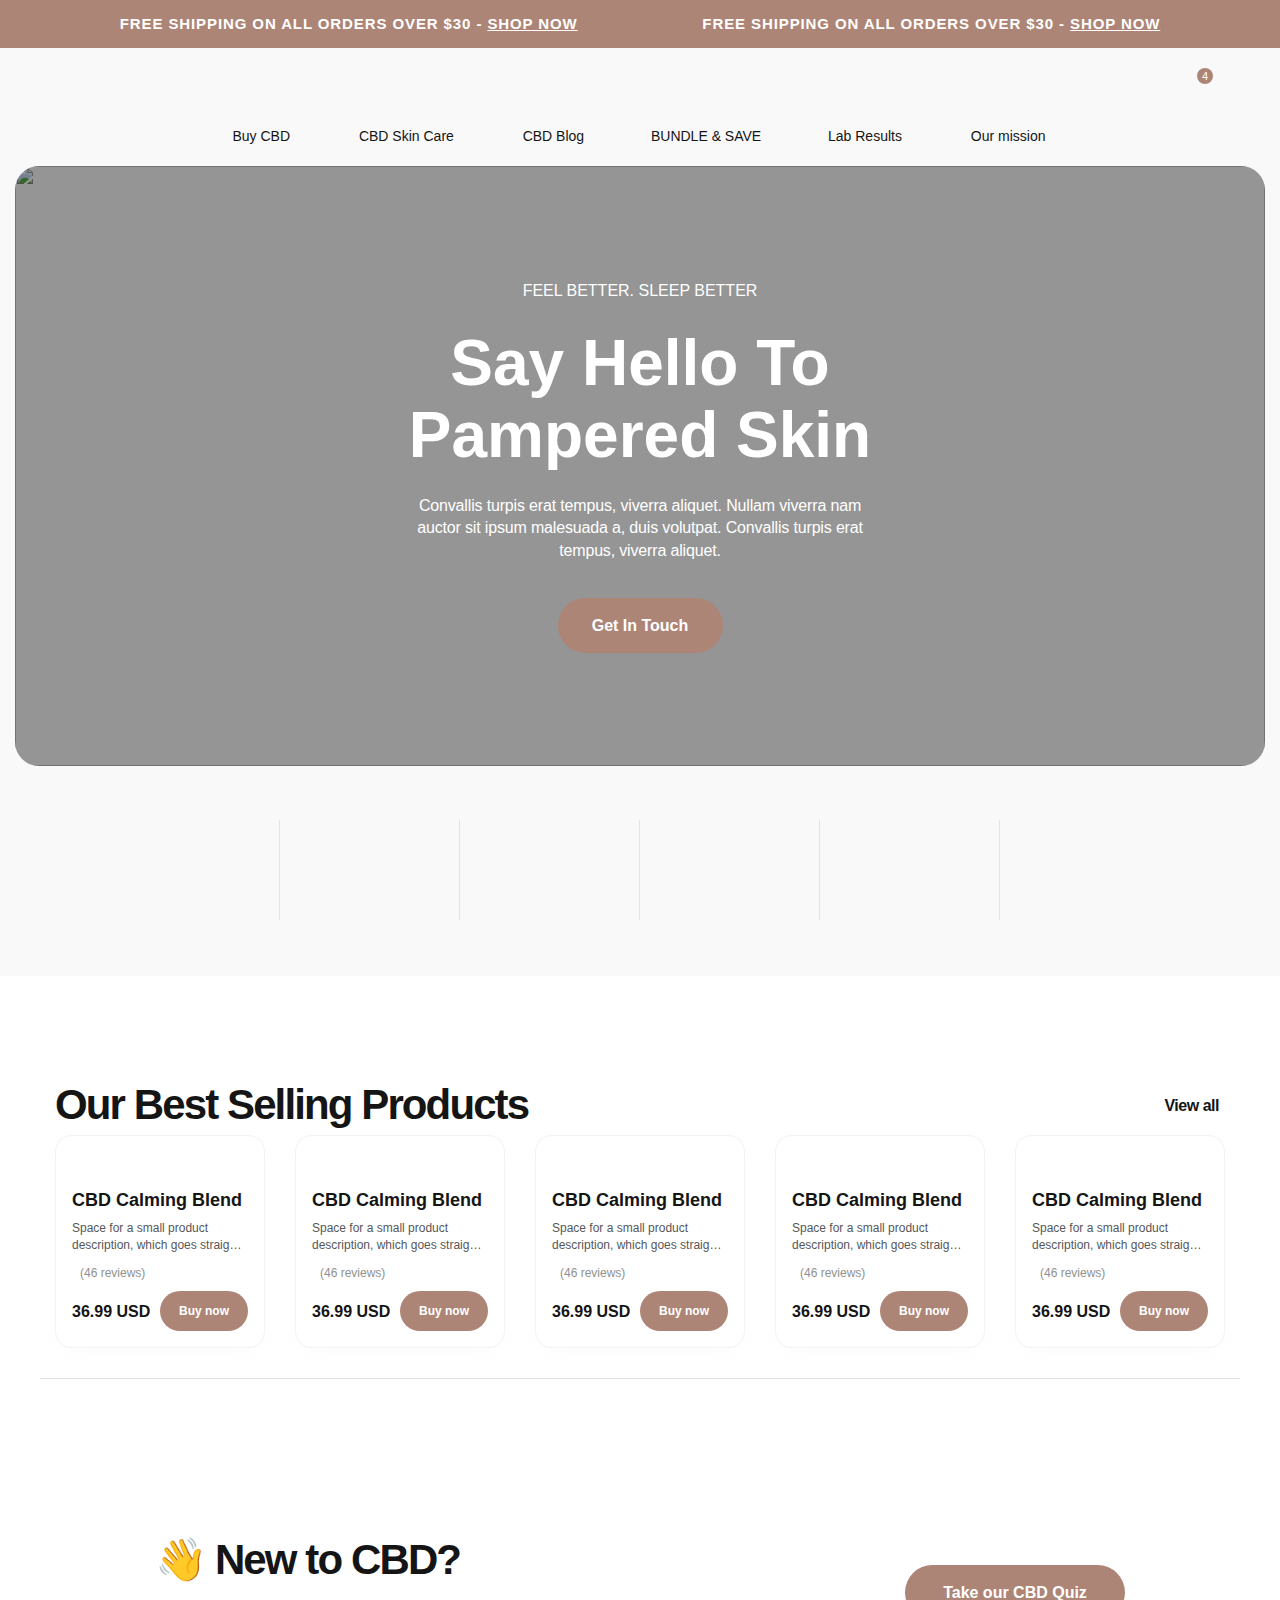
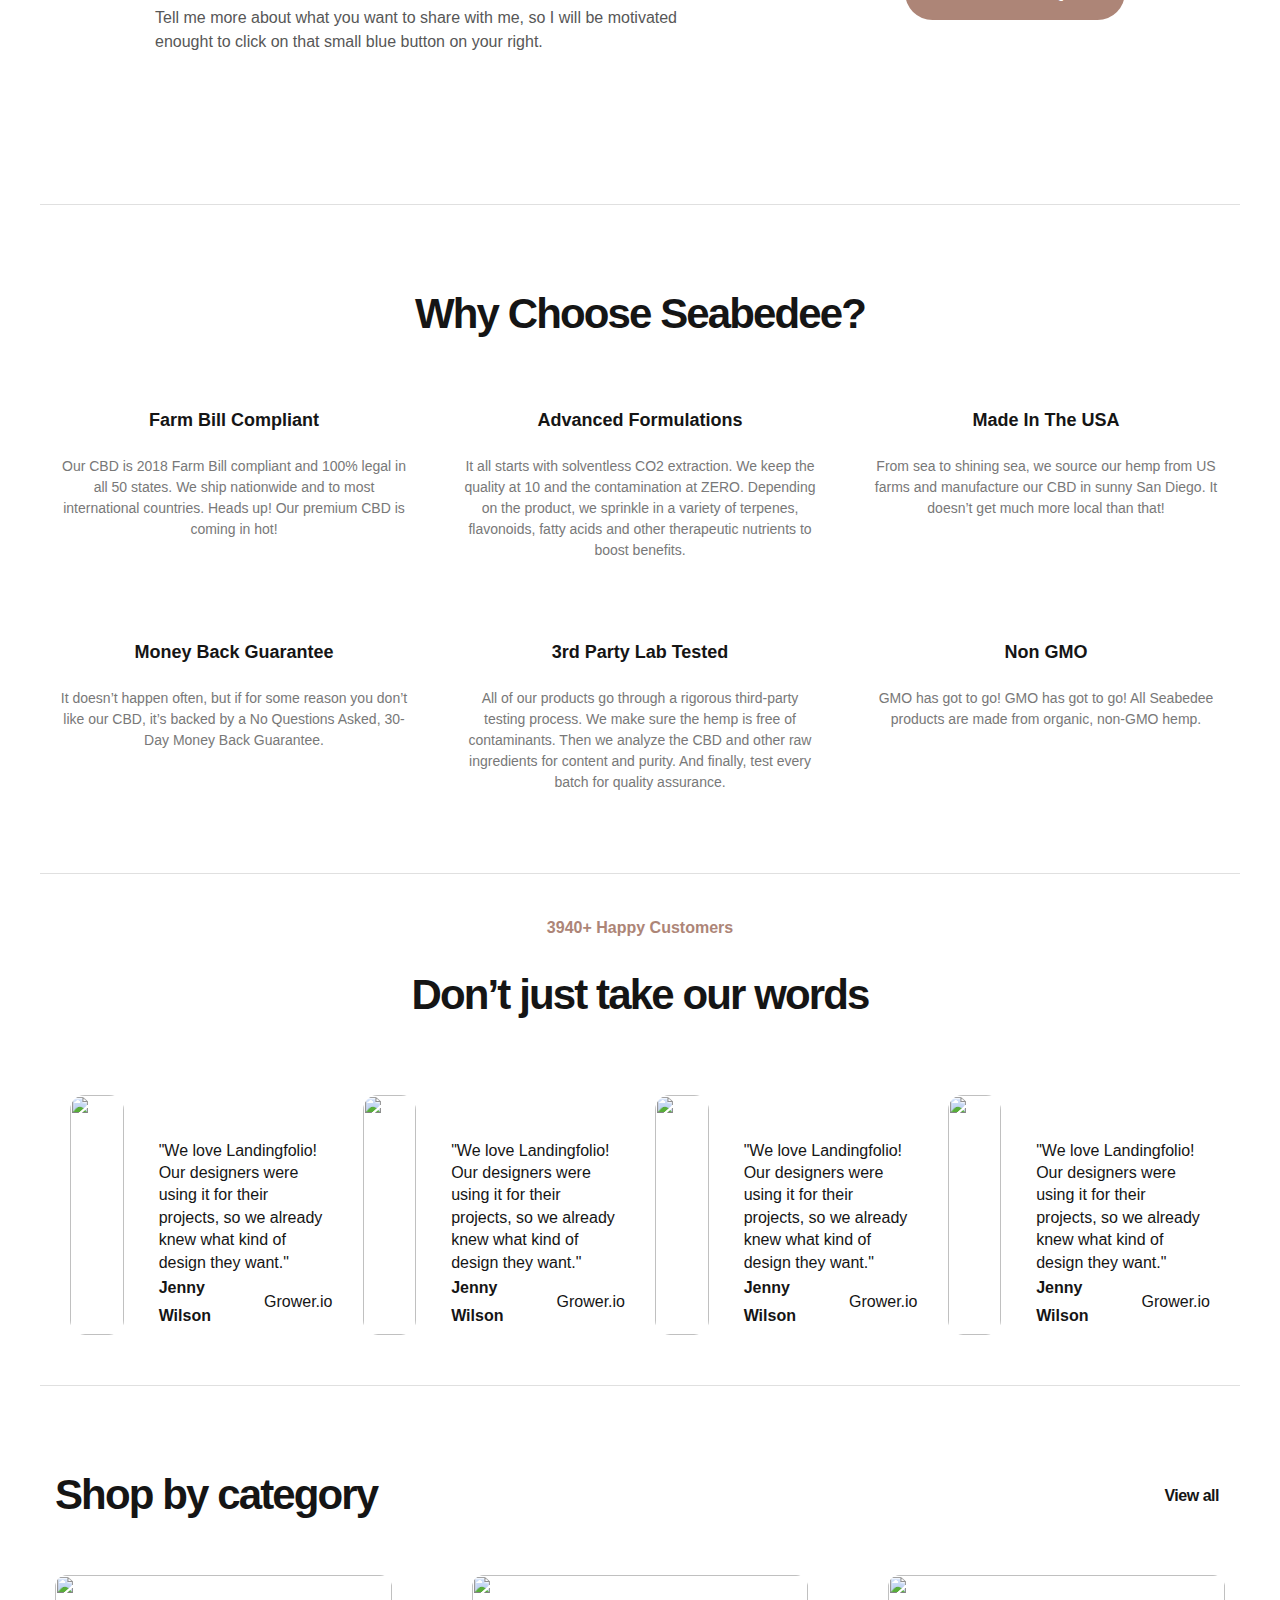
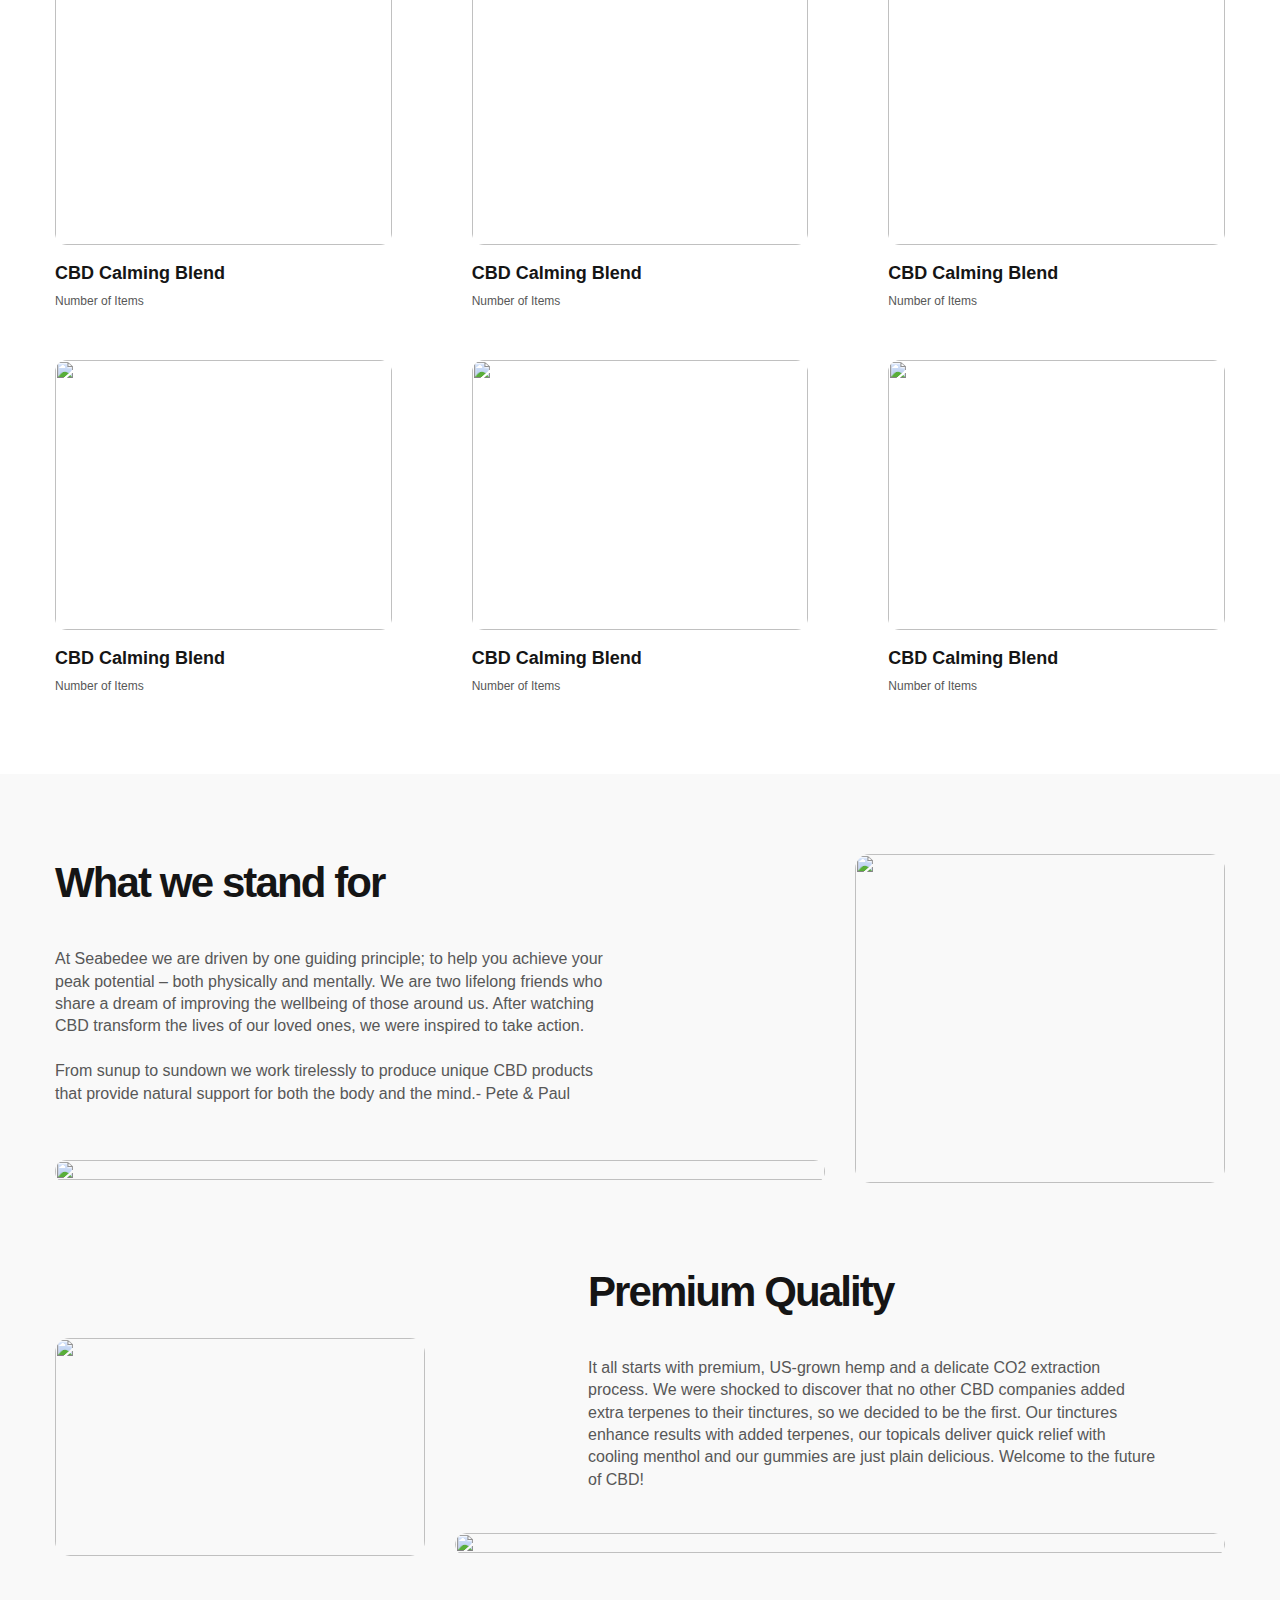
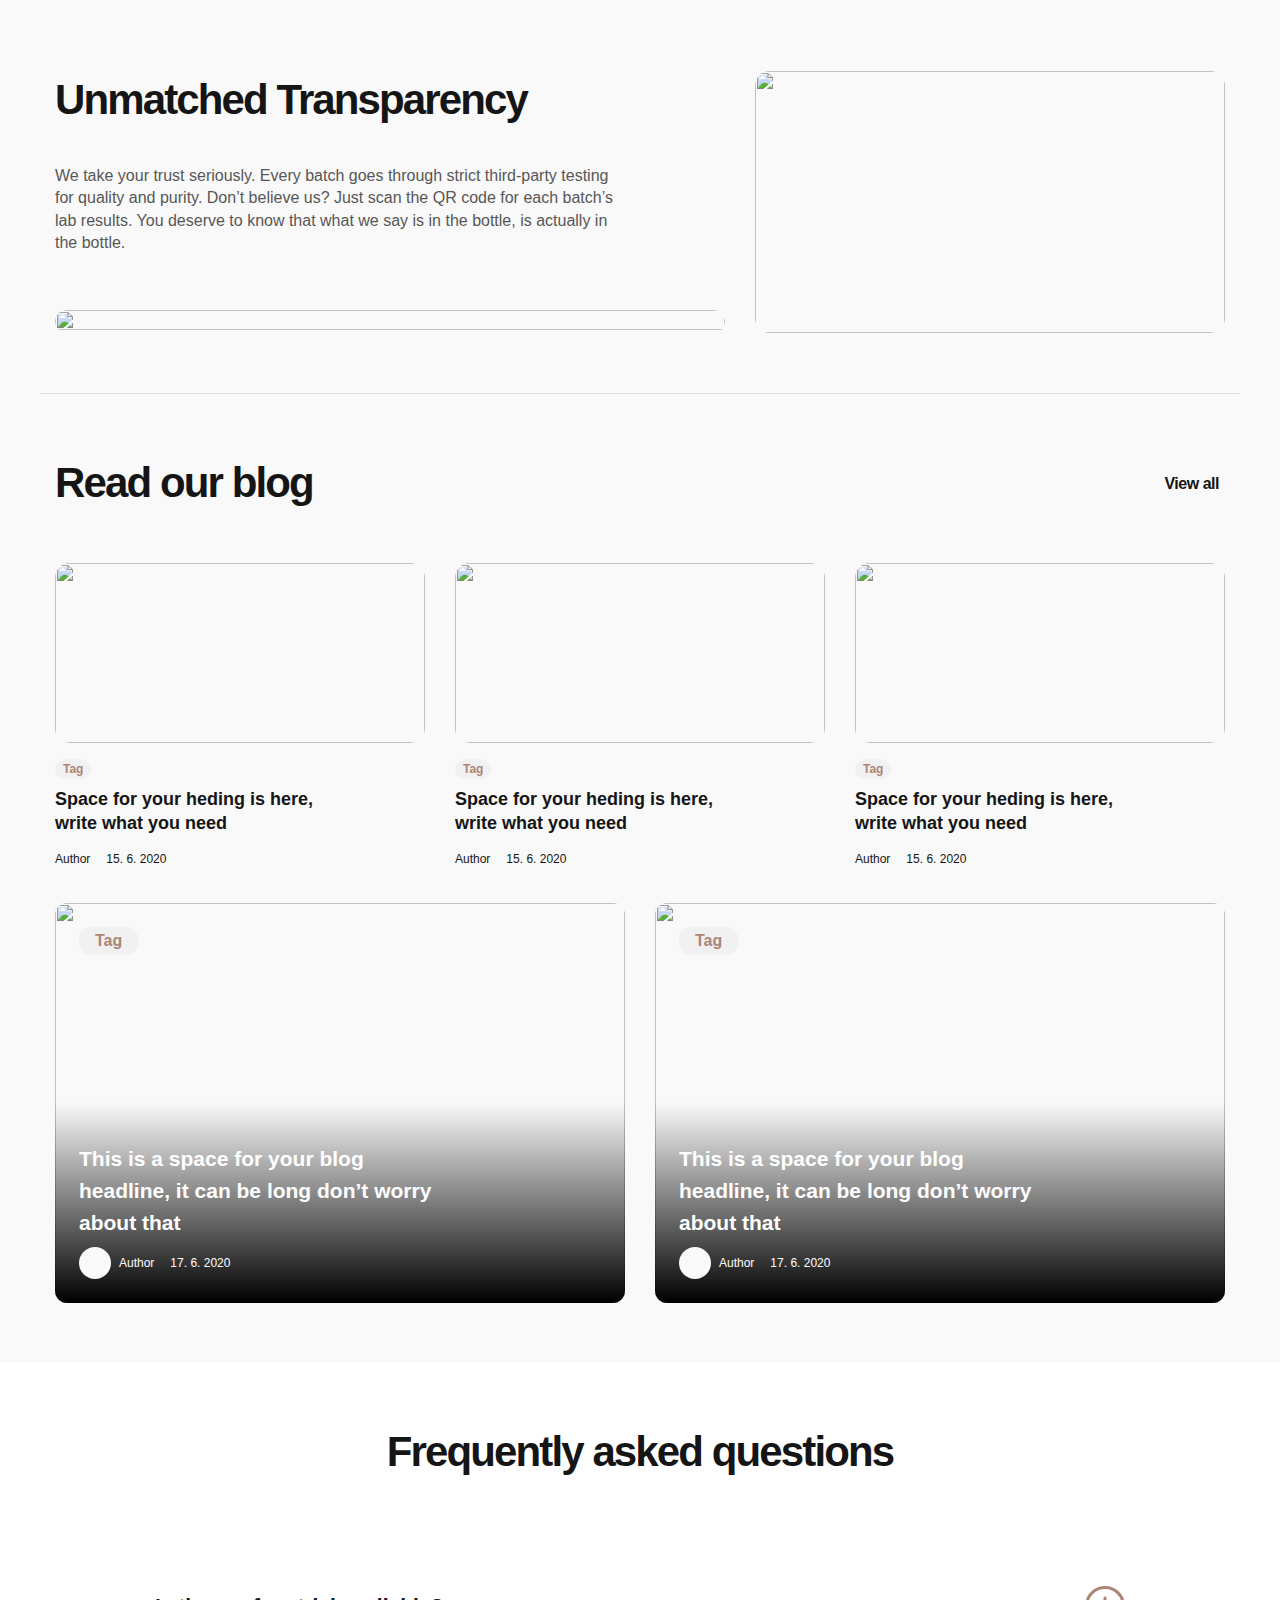
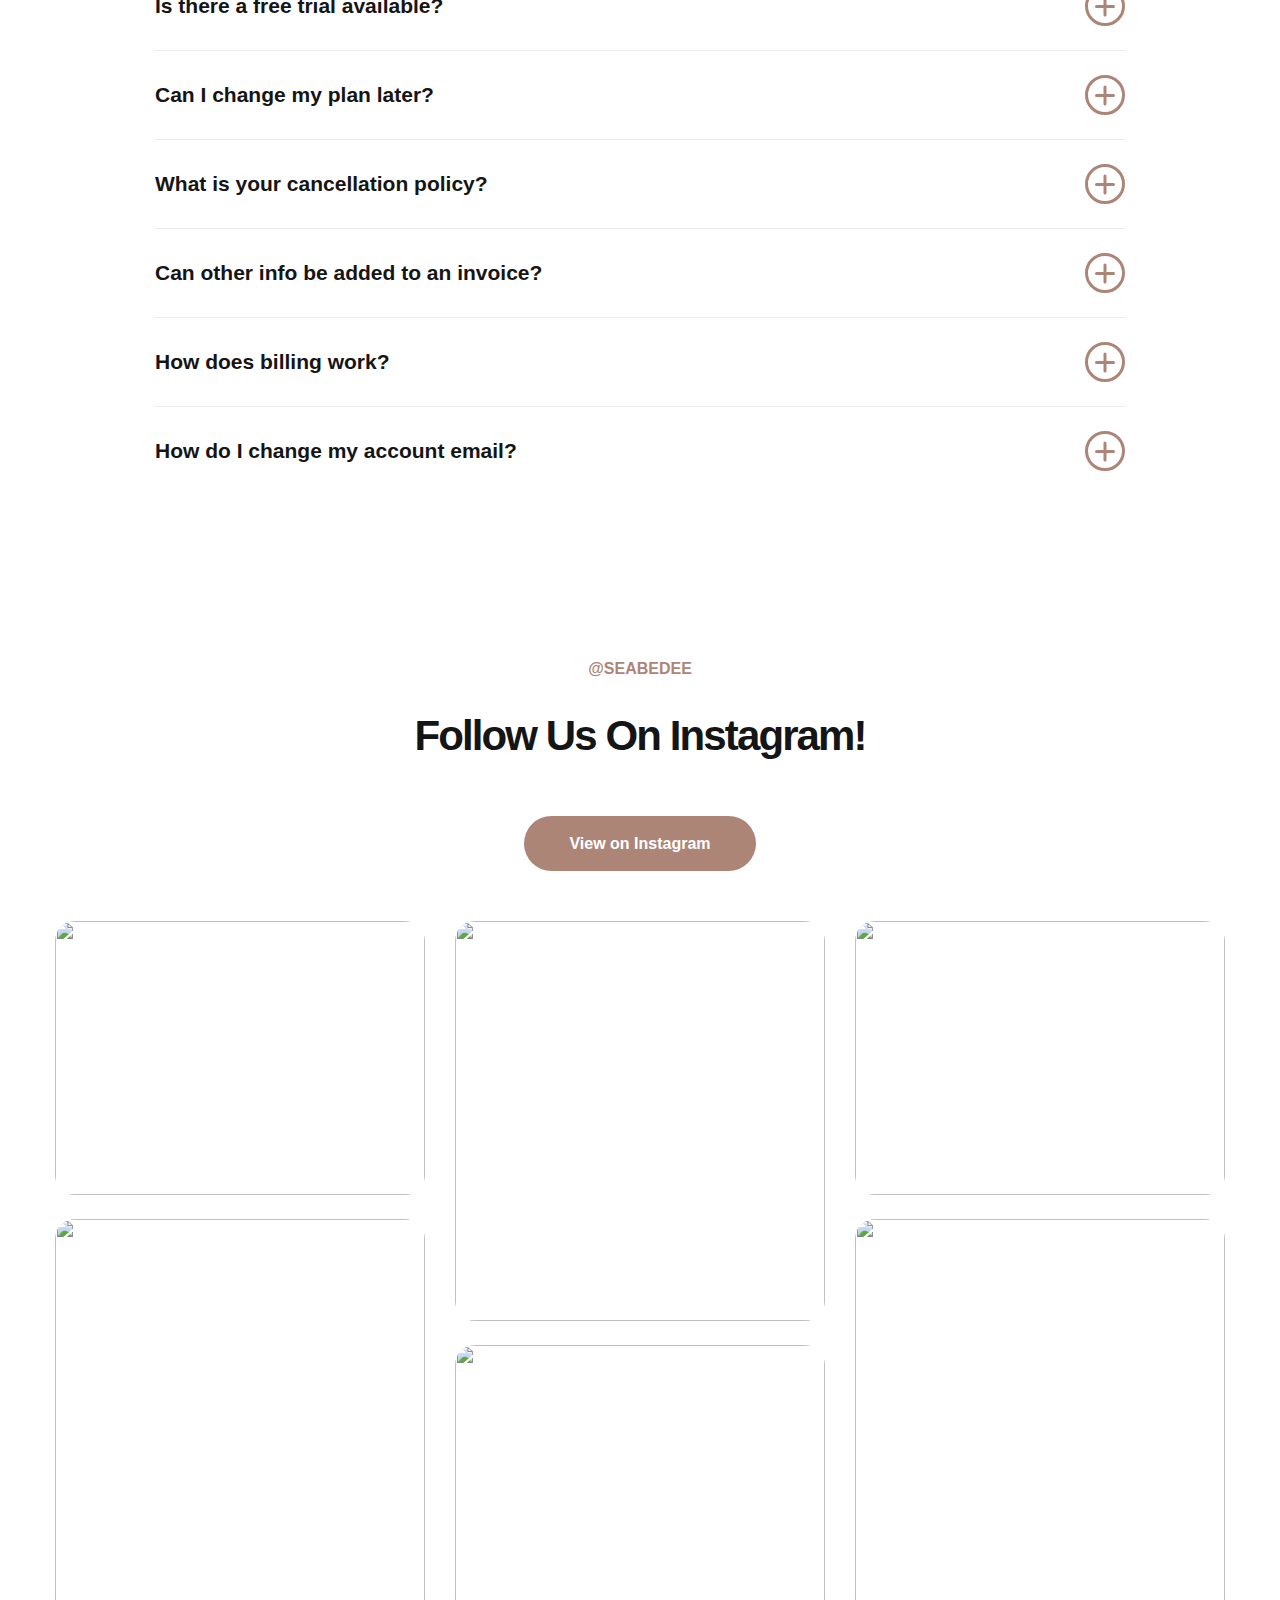
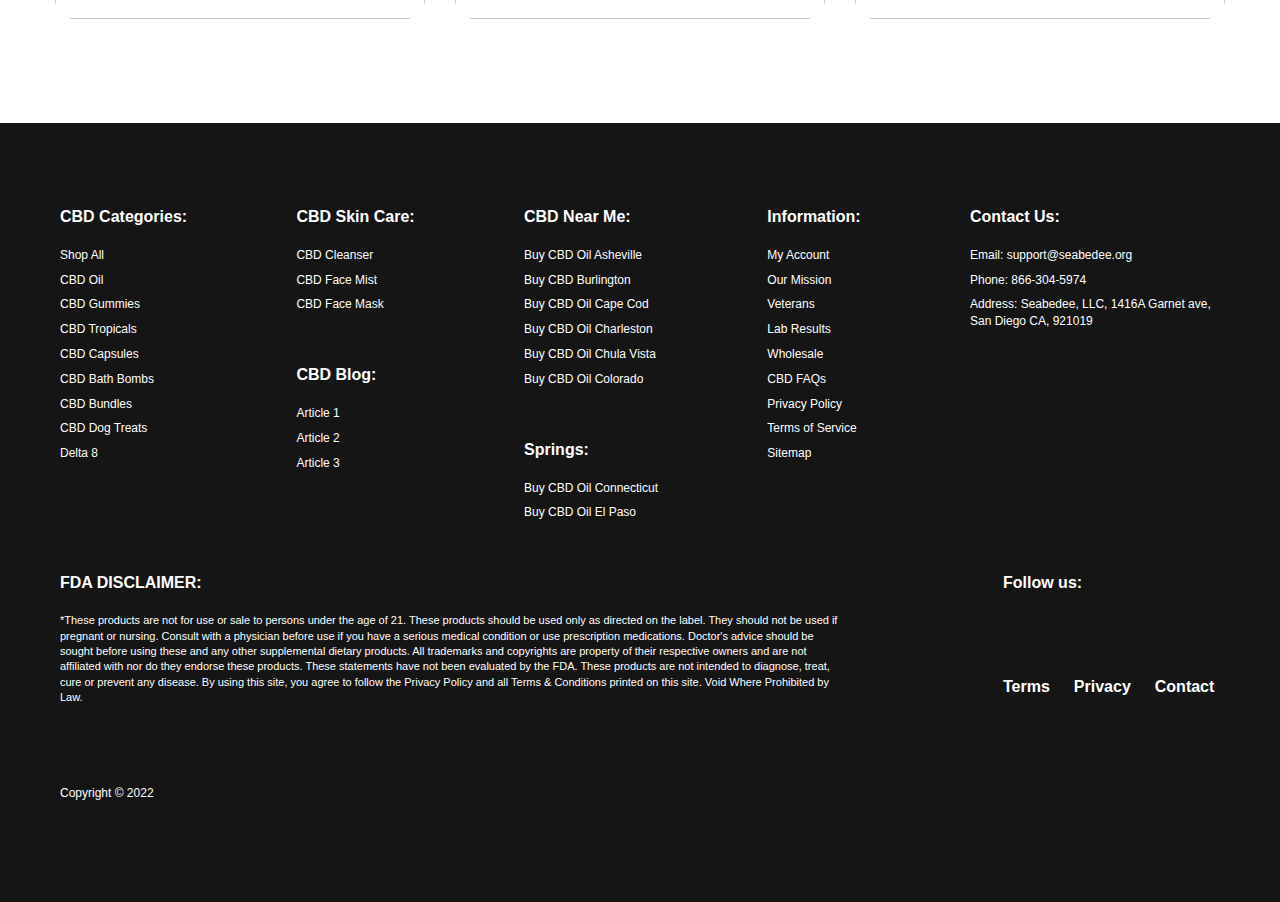
==== index.html @ caa933a0 "seebeedee" ====
<!DOCTYPE html>
<html lang="en">
  <head>
    <meta charset="utf-8">
    <meta http-equiv="X-UA-Compatible" content="IE=Edge">
    <meta name="viewport" content="width=device-width, initial-scale=1, maximum-scale=1">
    <meta name="format-detection" content="telephone=no">
    <title>Document</title>
    <link rel="stylesheet" href="css/slick.css">
    <link rel="stylesheet" href="css/dropkick.css">
    <link rel="stylesheet" href="fonts/styles.css">
    <link rel="stylesheet" href="css/style.css">
  </head>
  <body>
    <div class="all">
      <div class="cover"></div>

<div class="popup-bg">
  <div class="popup-wrap">
    <div class="popup">
      <img class="close-popup" src="./img/svg/close-modal.svg" alt="">
      <h2 class="popup-title">Shopping cart</h2>
      <div class="popup-main">
        <div class="popup-main__item">
          <img class="delete-item" src="./img/svg/delete.svg" alt="">
          <div class="item-img"><img src="./img/popup.png" alt=""></div>
          <div class="item-desc">
            <h3>CBD Calming Blend</h3>
            <p>Space for a small product description, which goes here and the second line then goes here and fills ...</p>
            <div class="item-desc__bottom">
              <div class="price">36.99 USD</div>
              <div class="buy-counter">
                <div class="counter-cell cell-addon">
                  <button class="btn btn-desc">-</button>
                </div>
                <div class="counter-cell cell-input">
                  <input type="number" class="counter-value" value="1" min="1" max="99">
                </div>
                <div class="counter-cell cell-addon">
                  <button class="btn btn-inc counter-cell">+</button>
                </div>
              </div>
            </div>
          </div>
        </div>
        <div class="popup-main__item">
          <img class="delete-item" src="./img/svg/delete.svg" alt="">
          <div class="item-img"><img src="./img/popup.png" alt=""></div>
          <div class="item-desc">
            <h3>CBD Calming Blend</h3>
            <p>Space for a small product description, which goes here and the second line then goes here and fills ...</p>
            <div class="item-desc__bottom">
              <div class="price">36.99 USD</div>
              <div class="buy-counter">
                <div class="counter-cell cell-addon">
                  <button class="btn btn-desc">-</button>
                </div>
                <div class="counter-cell cell-input">
                  <input type="number" class="counter-value" value="1" min="1" max="99">
                </div>
                <div class="counter-cell cell-addon">
                  <button class="btn btn-inc counter-cell">+</button>
                </div>
              </div>
            </div>
          </div>
        </div>
        <div class="popup-main__item">
          <img class="delete-item" src="./img/svg/delete.svg" alt="">
          <div class="item-img"><img src="./img/popup.png" alt=""></div>
          <div class="item-desc">
            <h3>CBD Calming Blend</h3>
            <p>Space for a small product description, which goes here and the second line then goes here and fills ...</p>
            <div class="item-desc__bottom">
              <div class="price">36.99 USD</div>
              <div class="buy-counter">
                <div class="counter-cell cell-addon">
                  <button class="btn btn-desc">-</button>
                </div>
                <div class="counter-cell cell-input">
                  <input type="number" class="counter-value" value="1" min="1" max="99">
                </div>
                <div class="counter-cell cell-addon">
                  <button class="btn btn-inc counter-cell">+</button>
                </div>
              </div>
            </div>
          </div>
        </div>
        <div class="popup-main__item popup-item-other">
          <img class="delete-item" src="./img/svg/delete.svg" alt="">
          <div class="item-img"><img src="./img/popup.png" alt=""></div>
          <div class="item-desc">
            <h3>CBD Calming Blend</h3>
            <p>Space for a small product description, which goes here and the second line then goes here and fills ...</p>
            <div class="item-desc__bottom">
              <div class="price">36.99 USD</div>
              <div class="buy-counter">
                <div class="counter-cell cell-addon">
                  <button class="btn btn-desc">-</button>
                </div>
                <div class="counter-cell cell-input">
                  <input type="number" class="counter-value" value="1" min="1" max="99">
                </div>
                <div class="counter-cell cell-addon">
                  <button class="btn btn-inc counter-cell">+</button>
                </div>
              </div>
            </div>
          </div>
        </div>
        <div class="popup-main__sale">30% OFF LIMITED TIME ADD-ONS</div>
        <div class="popup-main__item">
          <img class="delete-item" src="./img/svg/delete.svg" alt="">
          <div class="item-img"><img src="./img/popup.png" alt=""></div>
          <div class="item-desc">
            <h3>CBD Calming Blend</h3>
            <p>Space for a small product description, which goes here and the second line then goes here and fills ...</p>
            <div class="item-desc__bottom">
              <div class="price price-two">
                <span>92.50 USD</span>
                <span>185.00 USD</span>
              </div>
              <div class="buy-counter">
                <div class="counter-cell cell-addon">
                  <button class="btn btn-desc">-</button>
                </div>
                <div class="counter-cell cell-input">
                  <input type="number" class="counter-value" value="1" min="1" max="99">
                </div>
                <div class="counter-cell cell-addon">
                  <button class="btn btn-inc counter-cell">+</button>
                </div>
              </div>
            </div>
          </div>
        </div>
        <div class="popup-main__item">
          <img class="delete-item" src="./img/svg/delete.svg" alt="">
          <div class="item-img"><img src="./img/popup.png" alt=""></div>
          <div class="item-desc">
            <h3>CBD Calming Blend</h3>
            <p>Space for a small product description, which goes here and the second line then goes here and fills ...</p>
            <div class="item-desc__bottom">
              <div class="price price-two">
                <span>92.50 USD</span>
                <span>185.00 USD</span>
              </div>
              <div class="buy-counter">
                <div class="counter-cell cell-addon">
                  <button class="btn btn-desc">-</button>
                </div>
                <div class="counter-cell cell-input">
                  <input type="number" class="counter-value" value="1" min="1" max="99">
                </div>
                <div class="counter-cell cell-addon">
                  <button class="btn btn-inc counter-cell">+</button>
                </div>
              </div>
            </div>
          </div>
        </div>
        <div class="popup-main__item">
          <img class="delete-item" src="./img/svg/delete.svg" alt="">
          <div class="item-img"><img src="./img/popup.png" alt=""></div>
          <div class="item-desc">
            <h3>CBD Calming Blend</h3>
            <p>Space for a small product description, which goes here and the second line then goes here and fills ...</p>
            <div class="item-desc__bottom">
              <div class="price price-two">
                <span>92.50 USD</span>
                <span>185.00 USD</span>
              </div>
              <div class="buy-counter">
                <div class="counter-cell cell-addon">
                  <button class="btn btn-desc">-</button>
                </div>
                <div class="counter-cell cell-input">
                  <input type="number" class="counter-value" value="1" min="1" max="99">
                </div>
                <div class="counter-cell cell-addon">
                  <button class="btn btn-inc counter-cell">+</button>
                </div>
              </div>
            </div>
          </div>
        </div>
      </div>
      <div class="popup-total">
        <span>Subtotal</span>
        <span>73.98 USD</span>
      </div>
      <div class="popup-buttons">
        <div class="popup-buttons__button">Go to Checkout</div>
        <div class="popup-buttons__button">Continue Shopping</div>
      </div>
    </div>
  </div>
</div>
      <!-- top overlay -->
      <div class="topOverlay">
          <div class="wrap topOverlay__wrap">
              <p>FREE SHIPPING ON ALL ORDERS OVER $30 - <a href="javascript://">SHOP NOW</a></p>
              <p>FREE SHIPPING ON ALL ORDERS OVER $30 - <a href="javascript://">SHOP NOW</a></p>
              <p>FREE SHIPPING ON ALL ORDERS OVER $30 - <a href="javascript://">SHOP NOW</a></p>
          </div>
      </div>
      <!-- top overlay end -->

<header class="header">
  <div class="wrap header__wrap">

      <!-- mobile menu toggler -->
      <div class="header__toggler">
          <span class="icon-burger"></span>
      </div>

      <!-- logo -->
      <a href="javascript://" class="logo header__logo">
          <img src="./img/logo.png" alt="">
      </a>

      <!-- search -->
      <div class="searchBlock-wrapper">
        <div class="searchBlock header__searchBlock">
          <div class="searchBlock__dropdown">
              <select name="search-dropdown" id="search-dropdown">
                  <option value="1">All categories</option>
                  <option value="2">opt2</option>
                  <option value="3">opt3</option>
              </select>
          </div>

          <div class="searchBlock__input">
              <input type="text" placeholder="Search Products, categories ...">
              <span class="icon-search"></span>
          </div>
        </div>
      </div>
      

      <div class="header__nav">
          <!-- toggle mobile search -->
          <a href="javascript://" class="header__navItem header__searchToggler">
              <span class="icon-search"></span>
          </a>

          <a href="javascript://" class="header__navItem">
              <span class="icon-user"></span>
          </a>

          <a href="javascript://" class="header__navItem cartToggler header__cartToggler click-modal">
              <span class="icon-basket"></span>
              <span class="cartToggler__label">4</span>
          </a>
      </div>
  </div>
</header>  
      <!-- menu -->
      <nav class="mainMenu">

          <div class="mainMenu__nav">
            <!-- toggle mobile search -->
            <a href="javascript://" class="header__navItem header__searchToggler">
                <span class="icon-search"></span>
            </a>

            <a href="javascript://" class="header__navItem">
                <span class="icon-user"></span>
            </a>

            <a href="javascript://" class="header__navItem cartToggler header__cartToggler click-modal">
                <span class="icon-basket"></span>
                <span class="cartToggler__label">4</span>
            </a>
          </div>
  
          <div class="mainMenu__toggler">
              <span></span>
              <span></span>
          </div>
  
          <div class="wrap mainMenu__wrap">
              <!-- drop item -->
              <div class="mainMenu__link menuDrop mainMenu__menuDrop">
                  <div class="menuDrop__heading">
                      <p>Buy CBD</p>
                      <span class="icon-chevron"></span>
                  </div>
                  <div class="menuDrop__body">
                      <a href="javascript://" class="mainMenu__subItem">item 1</a>
                      <a href="javascript://" class="mainMenu__subItem">item 2</a>
                      <a href="javascript://" class="mainMenu__subItem">item 3</a>
                  </div>
              </div>
  
              <!-- drop item -->
              <div class="mainMenu__link menuDrop mainMenu__menuDrop">
                  <div class="menuDrop__heading">
                      <p>CBD Skin Care</p>
                      <span class="icon-chevron"></span>
                  </div>
                  <div class="menuDrop__body">
                      <a href="javascript://" class="mainMenu__subItem">item 1</a>
                      <a href="javascript://" class="mainMenu__subItem">item 2</a>
                      <a href="javascript://" class="mainMenu__subItem">item 3</a>
                  </div>
              </div>
  
              <!-- item -->
              <a href="javascript://" class="mainMenu__link">CBD Blog</a>
  
              <!-- item -->
              <a href="javascript://" class="mainMenu__link">BUNDLE & SAVE</a>
  
              <!-- drop item -->
              <div class="mainMenu__link menuDrop mainMenu__menuDrop">
                  <div class="menuDrop__heading">
                      <p>Lab Results</p>
                      <span class="icon-chevron"></span>
                  </div>
                  <div class="menuDrop__body">
                      <a href="javascript://" class="mainMenu__subItem">item 1</a>
                      <a href="javascript://" class="mainMenu__subItem">item 2</a>
                      <a href="javascript://" class="mainMenu__subItem">item 3</a>
                  </div>
              </div>
  
              <!-- drop item -->
              <div class="mainMenu__link menuDrop mainMenu__menuDrop">
                  <div class="menuDrop__heading">
                      <p>Our mission</p>
                      <span class="icon-chevron"></span>
                  </div>
                  <div class="menuDrop__body">
                      <a href="javascript://" class="mainMenu__subItem">item 1</a>
                      <a href="javascript://" class="mainMenu__subItem">item 2</a>
                      <a href="javascript://" class="mainMenu__subItem">item 3</a>
                  </div>
              </div>
          </div>
      </nav>
      <!-- nemu end -->
  
      <!-- main banner -->
      <div class="mainBanner">
          <img src="./img/vectorBg-1.png" alt="" class="bgVector">
          <div class="wrap mainBanner__wrap">
              <div class="mainBanner__bg">
                  <div class="mainBanner__cover"></div>
                  <img src="./img/mainBanner-img.jpg" alt="">
              </div>
  
              <div class="mainBanner__content">
                  <span>Feel better. sleep better</span>
                  <h1>
                      Say Hello To <br>
                      Pampered Skin
                  </h1>
  
                  <p>
                      Convallis turpis erat tempus, viverra aliquet. Nullam viverra nam auctor sit ipsum malesuada a, duis volutpat. Convallis turpis erat tempus, viverra aliquet.
                  </p>
  
                  <a href="javascript://" class="button mainBanner__button">Get In Touch</a>
              </div>
          </div>
      </div>
      <!-- main banner end -->
  
      <!-- partners -->
      <div class="partners">
          <div class="wrap partners__wrap">
              <div class="partners__item">
                  <img src="./img/brands/brands-1.png" alt="">
              </div>
  
              <div class="partners__item">
                  <img src="./img/brands/brands-2.png" alt="">
              </div>
  
              <div class="partners__item">
                  <img src="./img/brands/brands-3.png" alt="">
              </div>
  
              <div class="partners__item">
                  <img src="./img/brands/brands-4.png" alt="">
              </div>
  
              <div class="partners__item">
                  <img src="./img/brands/brands-5.png" alt="">
              </div>
  
              <div class="partners__item">
                  <img src="./img/brands/brands-6.png" alt="">
              </div>
          </div>
      </div>
      <!-- partners end -->
  
      <!-- best slider -->
      <div class="bestSlider">
          <div class="wrap bestSlider__wrap">
              <div class="headRow bestSlider__headRow">
                  <h2>Our Best Selling Products</h2>
                  <a href="javascript://" class="viewAllLink headRow__viewAllLink">
                      View all
                      <span class="icon-chevron"></span>
                  </a>
              </div>
  
              <div class="bestSlider__body">
  
                  <!-- item -->
                  <div class="itemCard bestSlider__itemCard">
                      <a href="javascript://" class="itemCard__img">
                          <img src="./img/best-item.png" alt="">
                      </a>
  
                      <a href="javascript://" class="itemCard__heading">CBD Calming Blend</a>
  
                      <p class="itemCard__desc">
                          Space for a small product description, which goes straight right here here here
                      </p>
  
                      <div class="itemCard__rating">
                          <div class="stars itemCard__stars">
                              <span class="icon-star stars__rated"></span>
                              <span class="icon-star stars__rated"></span>
                              <span class="icon-star stars__rated"></span>
                              <span class="icon-star stars__rated"></span>
                              <span class="icon-star"></span>
                          </div>
  
                          <span>(46 reviews)</span>
                      </div>
  
                      <div class="itemCard__bottom">
                          <p class="itemCard__price">36.99 USD</p>
                          <a href="javascript://" class="button itemCard__button">Buy now</a>
                      </div>
                  </div>
  
                  <!-- item -->
                  <div class="itemCard bestSlider__itemCard">
                      <a href="javascript://" class="itemCard__img">
                          <img src="./img/best-item.png" alt="">
                      </a>
  
                      <a href="javascript://" class="itemCard__heading">CBD Calming Blend</a>
  
                      <p class="itemCard__desc">
                          Space for a small product description, which goes straight right here here here
                      </p>
  
                      <div class="itemCard__rating">
                          <div class="stars itemCard__stars">
                              <span class="icon-star stars__rated"></span>
                              <span class="icon-star stars__rated"></span>
                              <span class="icon-star stars__rated"></span>
                              <span class="icon-star stars__rated"></span>
                              <span class="icon-star"></span>
                          </div>
  
                          <span>(46 reviews)</span>
                      </div>
  
                      <div class="itemCard__bottom">
                          <p class="itemCard__price">36.99 USD</p>
                          <a href="javascript://" class="button itemCard__button">Buy now</a>
                      </div>
                  </div>
  
                  <!-- item -->
                  <div class="itemCard bestSlider__itemCard">
                      <a href="javascript://" class="itemCard__img">
                          <img src="./img/best-item.png" alt="">
                      </a>
  
                      <a href="javascript://" class="itemCard__heading">CBD Calming Blend</a>
  
                      <p class="itemCard__desc">
                          Space for a small product description, which goes straight right here here here
                      </p>
  
                      <div class="itemCard__rating">
                          <div class="stars itemCard__stars">
                              <span class="icon-star stars__rated"></span>
                              <span class="icon-star stars__rated"></span>
                              <span class="icon-star stars__rated"></span>
                              <span class="icon-star stars__rated"></span>
                              <span class="icon-star"></span>
                          </div>
  
                          <span>(46 reviews)</span>
                      </div>
  
                      <div class="itemCard__bottom">
                          <p class="itemCard__price">36.99 USD</p>
                          <a href="javascript://" class="button itemCard__button">Buy now</a>
                      </div>
                  </div>
  
                  <!-- item -->
                  <div class="itemCard bestSlider__itemCard">
                      <a href="javascript://" class="itemCard__img">
                          <img src="./img/best-item.png" alt="">
                      </a>
  
                      <a href="javascript://" class="itemCard__heading">CBD Calming Blend</a>
  
                      <p class="itemCard__desc">
                          Space for a small product description, which goes straight right here here here
                      </p>
  
                      <div class="itemCard__rating">
                          <div class="stars itemCard__stars">
                              <span class="icon-star stars__rated"></span>
                              <span class="icon-star stars__rated"></span>
                              <span class="icon-star stars__rated"></span>
                              <span class="icon-star stars__rated"></span>
                              <span class="icon-star"></span>
                          </div>
  
                          <span>(46 reviews)</span>
                      </div>
  
                      <div class="itemCard__bottom">
                          <p class="itemCard__price">36.99 USD</p>
                          <a href="javascript://" class="button itemCard__button">Buy now</a>
                      </div>
                  </div>
  
                  <!-- item -->
                  <div class="itemCard bestSlider__itemCard">
                      <a href="javascript://" class="itemCard__img">
                          <img src="./img/best-item.png" alt="">
                      </a>
  
                      <a href="javascript://" class="itemCard__heading">CBD Calming Blend</a>
  
                      <p class="itemCard__desc">
                          Space for a small product description, which goes straight right here here here
                      </p>
  
                      <div class="itemCard__rating">
                          <div class="stars itemCard__stars">
                              <span class="icon-star stars__rated"></span>
                              <span class="icon-star stars__rated"></span>
                              <span class="icon-star stars__rated"></span>
                              <span class="icon-star stars__rated"></span>
                              <span class="icon-star"></span>
                          </div>
  
                          <span>(46 reviews)</span>
                      </div>
  
                      <div class="itemCard__bottom">
                          <p class="itemCard__price">36.99 USD</p>
                          <a href="javascript://" class="button itemCard__button">Buy now</a>
                      </div>
                  </div>
              </div>
  
              <div class="bestSlider__arrows"></div>
          </div>
      </div>
      <!-- best slider end -->
  
      <!-- center banner -->
      <div class="centerBanner">
          <img src="./img/vectorBg-2.png" alt="" class="bgVector">
          <div class="wrap centerBanner__wrap">
              <div class="centerBanner__body">
                  <div class="centerBanner__text">
                      <h2>👋 New to CBD?</h2>
                      <p>
                          Tell me more about what you want to share with me, so I will be motivated enought to click on that small blue button on your right.
                      </p>
                  </div>
  
                  <a href="javascript://" class="button centerBanner__button">Take our CBD Quiz</a>
              </div>
          </div>
      </div>
      <!-- center banner end -->
  
      <!-- advantages block -->
      <div class="advBlock">
          <div class="wrap advBlock__wrap">
              <h2>Why Choose Seabedee?</h2>
  
              <div class="advBlock__grid">
                  <!-- item -->
                  <div class="advBlock__item">
                      <img src="./img/svg/adv/adv-icon-01.svg" alt="">
                      <h5>Farm Bill Compliant</h5>
                      <p>
                          Our CBD is 2018 Farm Bill compliant and 100% legal in all 50 states. We ship nationwide and to most international countries. Heads up! Our premium CBD is coming in hot!
                      </p>
                  </div>
  
                  <!-- item -->
                  <div class="advBlock__item">
                      <img src="./img/svg/adv/adv-icon-02.svg" alt="">
                      <h5>Advanced Formulations</h5>
                      <p>
                          It all starts with solventless CO2 extraction. We keep the quality at 10 and the contamination at ZERO. Depending on the product, we sprinkle in a variety of terpenes, flavonoids, fatty acids and other therapeutic nutrients to boost benefits.
                      </p>
                  </div>
  
                  <!-- item -->
                  <div class="advBlock__item">
                      <img src="./img/svg/adv/adv-icon-03.svg" alt="">
                      <h5>Made In The USA</h5>
                      <p>
                          From sea to shining sea, we source our hemp from US farms and manufacture our CBD in sunny San Diego. It doesn’t get much more local than that!
                      </p>
                  </div>
  
                  <!-- item -->
                  <div class="advBlock__item">
                      <img src="./img/svg/adv/adv-icon-04.svg" alt="">
                      <h5>Money Back Guarantee</h5>
                      <p>
                          It doesn’t happen often, but if for some reason you don’t like our CBD, it’s backed by a No Questions Asked, 30-Day Money Back Guarantee.
                      </p>
                  </div>
  
                  <!-- item -->
                  <div class="advBlock__item">
                      <img src="./img/svg/adv/adv-icon-05.svg" alt="">
                      <h5>3rd Party Lab Tested</h5>
                      <p>
                          All of our products go through a rigorous third-party testing process. We make sure the hemp is free of contaminants. Then we analyze the CBD and other raw ingredients for content and purity. And finally, test every batch for quality assurance.
                      </p>
                  </div>
  
                  <!-- item -->
                  <div class="advBlock__item">
                      <img src="./img/svg/adv/adv-icon-06.svg" alt="">
                      <h5>Non GMO</h5>
                      <p>
                          GMO has got to go! GMO has got to go! All Seabedee products are made from organic, non-GMO hemp.
                      </p>
                  </div>
              </div>
  
              <a href="javascript://" class="advBlock__readMore">
                  Read more
                  <span class="icon-chevron"></span>
              </a>
          </div>
      </div>
      <!-- advantages block end -->
  
      <!-- review slider -->
      <div class="revSlider">
          <div class="wrap revSlider__wrap">
              <span class="revSlider__topLabel">3940+ Happy Customers</span>
              <h2>Don’t just take our words</h2>
  
              <div class="revSlider__body">
                  <!-- item -->
                  <div class="reviewItem revSlider__reviewItem">
                      <div class="reviewItem__img">
                          <img src="./img/review-img.jpg" alt="">
                      </div>
  
                      <div class="reviewItem__content">
                          <div class="stars reviewItem__stars">
                              <span class="icon-star stars__rated"></span>
                              <span class="icon-star stars__rated"></span>
                              <span class="icon-star stars__rated"></span>
                              <span class="icon-star stars__rated"></span>
                              <span class="icon-star"></span>
                          </div>
  
                          <p>
                              "We love Landingfolio! Our designers were using it for their projects, so we already knew what kind of design they want."
                          </p>
  
                          <div class="reviewItem__name">
                              <h5>Jenny Wilson</h5>
                              <span>Grower.io</span>
                          </div>
                      </div>
                  </div>
  
                  <!-- item -->
                  <div class="reviewItem revSlider__reviewItem">
                      <div class="reviewItem__img">
                          <img src="./img/review-img-two.png" alt="">
                      </div>
  
                      <div class="reviewItem__content">
                          <div class="stars reviewItem__stars">
                              <span class="icon-star stars__rated"></span>
                              <span class="icon-star stars__rated"></span>
                              <span class="icon-star stars__rated"></span>
                              <span class="icon-star stars__rated"></span>
                              <span class="icon-star"></span>
                          </div>
  
                          <p>
                              "We love Landingfolio! Our designers were using it for their projects, so we already knew what kind of design they want."
                          </p>
  
                          <div class="reviewItem__name">
                              <h5>Jenny Wilson</h5>
                              <span>Grower.io</span>
                          </div>
                      </div>
                  </div>
  
                  <!-- item -->
                  <div class="reviewItem revSlider__reviewItem">
                      <div class="reviewItem__img">
                          <img src="./img/review-img.jpg" alt="">
                      </div>
  
                      <div class="reviewItem__content">
                          <div class="stars reviewItem__stars">
                              <span class="icon-star stars__rated"></span>
                              <span class="icon-star stars__rated"></span>
                              <span class="icon-star stars__rated"></span>
                              <span class="icon-star stars__rated"></span>
                              <span class="icon-star"></span>
                          </div>
  
                          <p>
                              "We love Landingfolio! Our designers were using it for their projects, so we already knew what kind of design they want."
                          </p>
  
                          <div class="reviewItem__name">
                              <h5>Jenny Wilson</h5>
                              <span>Grower.io</span>
                          </div>
                      </div>
                  </div>

                  <!-- item -->
                  <div class="reviewItem revSlider__reviewItem">
                    <div class="reviewItem__img">
                        <img src="./img/review-img-two.png" alt="">
                    </div>

                    <div class="reviewItem__content">
                        <div class="stars reviewItem__stars">
                            <span class="icon-star stars__rated"></span>
                            <span class="icon-star stars__rated"></span>
                            <span class="icon-star stars__rated"></span>
                            <span class="icon-star stars__rated"></span>
                            <span class="icon-star"></span>
                        </div>

                        <p>
                            "We love Landingfolio! Our designers were using it for their projects, so we already knew what kind of design they want."
                        </p>

                        <div class="reviewItem__name">
                            <h5>Jenny Wilson</h5>
                            <span>Grower.io</span>
                        </div>
                    </div>
                </div>
              </div>
  
              <div class="revSlider__arrows"></div>
          </div>
      </div>
      <!-- review slider end -->
  
      <!-- category block -->
      <div class="catBlock">
          <img src="./img/vectorBg-3.png" alt="" class="bgVector">
          <div class="wrap catBlock__wrap">
              <div class="headRow catBlock__headRow">
                  <h2>Shop by category</h2>
  
                  <a href="javascript://" class="viewAllLink headRow__viewAllLink">
                      View all
                      <span class="icon-chevron"></span>
                  </a>
              </div>
  
              <div class="catBlock__grid">
                  <!-- item -->
                  <div class="catBlock__item">
                      <div class="catBlock__img">
                          <img src="./img/category-1.png" alt="">
                      </div>
  
                      <h5>CBD Calming Blend</h5>
                      <p>Number of Items</p>
                  </div>
  
                  <!-- item -->
                  <div class="catBlock__item">
                      <div class="catBlock__img">
                          <img src="./img/category-2.png" alt="">
                      </div>
  
                      <h5>CBD Calming Blend</h5>
                      <p>Number of Items</p>
                  </div>
  
                  <!-- item -->
                  <div class="catBlock__item">
                      <div class="catBlock__img">
                          <img src="./img/category-3.png" alt="">
                      </div>
  
                      <h5>CBD Calming Blend</h5>
                      <p>Number of Items</p>
                  </div>
  
                  <!-- item -->
                  <div class="catBlock__item">
                      <div class="catBlock__img">
                          <img src="./img/category-4.png" alt="">
                      </div>
  
                      <h5>CBD Calming Blend</h5>
                      <p>Number of Items</p>
                  </div>
  
                  <!-- item -->
                  <div class="catBlock__item">
                      <div class="catBlock__img">
                          <img src="./img/category-5.png" alt="">
                      </div>
  
                      <h5>CBD Calming Blend</h5>
                      <p>Number of Items</p>
                  </div>
  
                  <!-- item -->
                  <div class="catBlock__item">
                      <div class="catBlock__img">
                          <img src="./img/category-6.png" alt="">
                      </div>
  
                      <h5>CBD Calming Blend</h5>
                      <p>Number of Items</p>
                  </div>
              </div>
  
              <a href="javascript://" class="viewAllLink catBlock__viewAllLink">
                  View all
                  <span class="icon-chevron"></span>
              </a>
          </div>
      </div>
      <!-- category block end -->
  
      <!-- article block -->
      <div class="articleBlock">
          <img src="./img/vectorBg-4.png" alt="" class="bgVector">
          <div class="wrap articleBlock__wrap">
              <!-- section 1 -->
              <section class="articleBlock__section1">
                  <div class="articleBlock__text">
                      <h2>What we stand for</h2>
                      <p>
                          At Seabedee we are driven by one guiding principle; to help you achieve your peak potential – both physically and mentally. We are two lifelong friends who share a dream of improving the wellbeing of those around us. After watching CBD transform the lives of our loved ones, we were inspired to take action. 
                          <br> <br>
                          From sunup to sundown we work tirelessly to produce unique CBD products that provide natural support for both the body and the mind.- Pete & Paul
                      </p>
  
                      <div class="articleBlock__text-img">
                          <div class="articleBlock__img">
                              <img src="./img/standFor-1.png" alt="">
                          </div>
                      </div>
                  </div>
  
                  <div class="articleBlock__img articleBlock__section1-img">
                      <img src="./img/standFor-2.png" alt="">
                  </div>
              </section>
  
              <!-- section 2 -->
              <section class="articleBlock__section2">
                  <div class="articleBlock__img articleBlock__section2-img">
                      <img src="./img/quality-1.png" alt="">
                  </div>
  
                  <div class="articleBlock__text">
                      <h2>Premium Quality</h2>
                      <p>
                          It all starts with premium, US-grown hemp and a delicate CO2 extraction process. We were shocked to discover that no other CBD companies added extra terpenes to their tinctures, so we decided to be the first. Our tinctures enhance results with added terpenes, our topicals deliver quick relief with cooling menthol and our gummies are just plain delicious. Welcome to the future of CBD!
                      </p>
  
                      <div class="articleBlock__img articleBlock__text-img">
                          <div class="articleBlock__img">
                              <img src="./img/quality-2.png" alt="">
                          </div>
                          <div class="articleBlock__img">
                              <img src="./img/quality-1.png" alt="">
                          </div>
                          
                      </div>
                  </div>
              </section>
  
              <!-- section 3 -->
              <section class="articleBlock__section3">
                  <div class="articleBlock__text">
                      <h2>Unmatched Transparency</h2>
                      <p>
                          We take your trust seriously. Every batch goes through strict third-party testing for quality and purity. Don’t believe us? Just scan the QR code for each batch’s lab results. You deserve to know that what we say is in the bottle, is actually in the bottle.
                      </p>
  
                      <div class="articleBlock__img articleBlock__text-img">
                          <div class="articleBlock__img">
                              <img src="./img/transparency-1.png" alt="">
                          </div>
                          <div class="articleBlock__img">
                              <img src="./img/transparency-2.png" alt="">
                          </div>
                          
                          
                      </div>
                  </div>
  
                  <div class="articleBlock__img articleBlock__section3-img">
                      <img src="./img/transparency-2.png" alt="">
                  </div>
              </section>
          </div>
      </div>
      <!-- article block end -->
  
      <!-- blog -->
      <div class="blogBlock">
          <img src="./img/vectorBg-5.png" alt="" class="bgVector">
          <div class="wrap blogBlock__wrap">
              <div class="headRow blogBlock__headRow">
                  <h2>Read our blog</h2>
  
                  <a href="javascript://" class="viewAllLink headRow__viewAllLink">
                      View all
                      <span class="icon-chevron"></span>
                  </a>
              </div>
  
              <div class="blogBlock__body">
                  <!-- row 1 -->
                  <div class="blogBlock__row1">
                      <!-- small item -->
                      <div class="blogItemSmall blogBlock__blogItemSmall">
                          <a href="javascript://" class="blogItemSmall__bg">
                              <img src="./img/blog-2.png" alt="">
                              <div class="blogItemSmall__cover"></div>
                          </a>
  
                          <span class="blogItemSmall__tag">Tag</span>
  
                          <a href="javascript://" class="blogItemSmall__name">Space for your heding is here, write what you need</a>
  
                          <div class="blogItemSmall__bottom">
                              <span>Author</span>
                              <span>15. 6. 2020</span>
                          </div>
                      </div>
  
                      <!-- small item -->
                      <div class="blogItemSmall blogBlock__blogItemSmall">
                          <a href="javascript://" class="blogItemSmall__bg">
                              <img src="./img/blog-3.png" alt="">
                              <div class="blogItemSmall__cover"></div>
                          </a>
  
                          <span class="blogItemSmall__tag">Tag</span>
  
                          <a href="javascript://" class="blogItemSmall__name">Space for your heding is here, write what you need</a>
  
                          <div class="blogItemSmall__bottom">
                              <span>Author</span>
                              <span>15. 6. 2020</span>
                          </div>
                      </div>
  
                      <!-- small item -->
                      <div class="blogItemSmall blogBlock__blogItemSmall">
                          <a href="javascript://" class="blogItemSmall__bg">
                              <img src="./img/blog-4.png" alt="">
                              <div class="blogItemSmall__cover"></div>
                          </a>
  
                          <span class="blogItemSmall__tag">Tag</span>
  
                          <a href="javascript://" class="blogItemSmall__name">Space for your heding is here, write what you need</a>
  
                          <div class="blogItemSmall__bottom">
                              <span>Author</span>
                              <span>15. 6. 2020</span>
                          </div>
                      </div>
                  </div>
  
                  <!-- row 2 -->
                  <div class="blogBlock__row2">
                      <!-- big item -->
                      <div class="blogItemBig blogBlock__blogItemBig">
                          <div class="blogItemBig__bg">
                              <img src="./img/blog-5.png" alt="">
                              <div class="blogItemBig__cover"></div>
                          </div>
  
                          <div class="blogItemBig__content">
                              <span class="blogItemBig__tag">Tag</span>
                              <a href="javascript://" class="blogItemBig__name">
                                  This is a space for your blog headline, it can be long don’t worry about that
                              </a>
  
                              <div class="blogItemBig__bottom">
                                  <div class="blogItemBig__avatar"></div>
                                  <span>Author</span>
                                  <span>17. 6. 2020</span>
                              </div>
                          </div>
                      </div>
  
                      <!-- big item -->
                      <div class="blogItemBig blogBlock__blogItemBig">
                          <div class="blogItemBig__bg">
                              <img src="./img/blog-1.png" alt="">
                              <div class="blogItemBig__cover"></div>
                          </div>
  
                          <div class="blogItemBig__content">
                              <span class="blogItemBig__tag">Tag</span>
                              <a href="javascript://" class="blogItemBig__name">
                                  This is a space for your blog headline, it can be long don’t worry about that
                              </a>
  
                              <div class="blogItemBig__bottom">
                                  <div class="blogItemBig__avatar"></div>
                                  <span>Author</span>
                                  <span>17. 6. 2020</span>
                              </div>
                          </div>
                      </div>

                      <!-- big item -->
                      <div class="blogItemBig blogBlock__blogItemBig blogItemBig-hide">
                        <div class="blogItemBig__bg">
                            <img src="./img/insta-img-4.png" alt="">
                            <div class="blogItemBig__cover"></div>
                        </div>

                        <div class="blogItemBig__content">
                            <span class="blogItemBig__tag">Tag</span>
                            <a href="javascript://" class="blogItemBig__name">
                                This is a space for your blog headline, it can be long don’t worry about that
                            </a>

                            <div class="blogItemBig__bottom">
                                <div class="blogItemBig__avatar"></div>
                                <span>Author</span>
                                <span>17. 6. 2020</span>
                            </div>
                        </div>
                    </div>
                  </div>
              </div>
  
              <a href="javascript://" class="viewAllLink blogBlock__viewAllLink">
                  View all
                  <span class="icon-chevron"></span>
              </a>
          </div>
      </div>
      <!-- blog end -->
  
      <!-- faq -->
      <div class="faqBlock">
          <div class="wrap faqBlock__wrap">
              <h2>Frequently asked questions</h2>
  
              <div class="faqBlock__body">
                  <!-- item -->
                  <div class="faqBlock__item">
                      <div class="faqBlock__heading">
                          <h5>Is there a free trial available?</h5>
                          <div class="faqBlock__plus">
                              <span></span>
                              <span></span>
                          </div>
                      </div>
  
                      <p>
                          Yes, you can try us for free for 30 days. If you want, we’ll provide you with a free, personalized 30-minute onboarding call to get you up and running as soon as possible.
                      </p>
                  </div>
  
                  <!-- item -->
                  <div class="faqBlock__item">
                      <div class="faqBlock__heading">
                          <h5>Can I change my plan later?</h5>
                          <div class="faqBlock__plus">
                              <span></span>
                              <span></span>
                          </div>
                      </div>
  
                      <p>
                          Yes, you can try us for free for 30 days. If you want, we’ll provide you with a free, personalized 30-minute onboarding call to get you up and running as soon as possible.
                      </p>
                  </div>
  
                  <!-- item -->
                  <div class="faqBlock__item">
                      <div class="faqBlock__heading">
                          <h5>What is your cancellation policy?</h5>
                          <div class="faqBlock__plus">
                              <span></span>
                              <span></span>
                          </div>
                      </div>
  
                      <p>
                          Yes, you can try us for free for 30 days. If you want, we’ll provide you with a free, personalized 30-minute onboarding call to get you up and running as soon as possible.
                      </p>
                  </div>
  
                  <!-- item -->
                  <div class="faqBlock__item">
                      <div class="faqBlock__heading">
                          <h5>Can other info be added to an invoice?</h5>
                          <div class="faqBlock__plus">
                              <span></span>
                              <span></span>
                          </div>
                      </div>
  
                      <p>
                          Yes, you can try us for free for 30 days. If you want, we’ll provide you with a free, personalized 30-minute onboarding call to get you up and running as soon as possible.
                      </p>
                  </div>
  
                  <!-- item -->
                  <div class="faqBlock__item">
                      <div class="faqBlock__heading">
                          <h5>How does billing work?</h5>
                          <div class="faqBlock__plus">
                              <span></span>
                              <span></span>
                          </div>
                      </div>
  
                      <p>
                          Yes, you can try us for free for 30 days. If you want, we’ll provide you with a free, personalized 30-minute onboarding call to get you up and running as soon as possible.
                      </p>
                  </div>
  
                  <!-- item -->
                  <div class="faqBlock__item">
                      <div class="faqBlock__heading">
                          <h5>How do I change my account email?</h5>
                          <div class="faqBlock__plus">
                              <span></span>
                              <span></span>
                          </div>
                      </div>
  
                      <p>
                          Yes, you can try us for free for 30 days. If you want, we’ll provide you with a free, personalized 30-minute onboarding call to get you up and running as soon as possible.
                      </p>
                  </div>
              </div>
          </div>
      </div>
      <!-- faq end -->
  
      <!-- insta block -->
      <div class="instaBlock">
          <img src="./img/vectorBg-6.png" alt="" class="bgVector">
          <div class="wrap instaBlock__wrap">
              <span class="instaBlock__topLabel">@SEABEDEE</span>
  
              <h2>Follow Us On Instagram!</h2>
  
              <a href="javascript://" class="button instaBlock__button">View on Instagram</a>
  
              <div class="instaBlock__grid">
                  <div class="instaBlock__col">
                      <a href="javascript://" class="instaBlock__img instaBlock__img-small">
                          <img src="./img/transparency-1.png" alt="">
                      </a>
  
                      <a href="javascript://" class="instaBlock__img instaBlock__img-big instaBlock__img-show">
                          <img src="./img/insta-img-4.png" alt="">
                      </a>

                      <a href="javascript://" class="instaBlock__img instaBlock__img-big instaBlock__img-hide">
                        <img src="./img/insta-img-2.png" alt="">
                    </a>
                  </div>
  
                  <div class="instaBlock__col">
                      <a href="javascript://" class="instaBlock__img instaBlock__img-big">
                          <img src="./img/insta-img-2.png" alt="">
                      </a>
  
                      <a href="javascript://" class="instaBlock__img instaBlock__img-small">
                          <img src="./img/quality-2.png" alt="">
                      </a>
                  </div>
  
                  <div class="instaBlock__col">
                      <a href="javascript://" class="instaBlock__img instaBlock__img-small">
                          <img src="./img/catItem-img-3.png" alt="">
                      </a>
  
                      <a href="javascript://" class="instaBlock__img instaBlock__img-big">
                          <img src="./img/insta-img-5.png" alt="">
                      </a>
                  </div>
              </div>
          </div>
      </div>
      <!-- insta block end -->
  
<footer class="footer">
  <div class="wrap footer__wrap">
      <div class="footer__top">
          <!-- col -->
          <div class="footer__col">
              <!-- list -->
              <div class="footer__list">
                  <h5>CBD Categories:</h5>
                  <ul>
                      <li><a href="javascript://">Shop All</a></li>
                      <li><a href="javascript://">CBD Oil</a></li>
                      <li><a href="javascript://">CBD Gummies</a></li>
                      <li><a href="javascript://">CBD Tropicals</a></li>
                      <li><a href="javascript://">CBD Capsules</a></li>
                      <li><a href="javascript://">CBD Bath Bombs</a></li>
                      <li><a href="javascript://">CBD Bundles</a></li>
                      <li><a href="javascript://">CBD Dog Treats</a></li>
                      <li><a href="javascript://">Delta 8</a></li>
                  </ul>
              </div>
          </div>

          <!-- col -->
          <div class="footer__col">
              <!-- list -->
              <div class="footer__list">
                  <h5>CBD Skin Care:</h5>
                  <ul>
                      <li><a href="javascript://">CBD Cleanser</a></li>
                      <li><a href="javascript://">CBD Face Mist</a></li>
                      <li><a href="javascript://">CBD Face Mask</a></li>
                  </ul>
              </div>

              <!-- list -->
              <div class="footer__list">
                  <h5>CBD Blog:</h5>
                  <ul>
                      <li><a href="javascript://">Article 1</a></li>
                      <li><a href="javascript://">Article 2</a></li>
                      <li><a href="javascript://">Article 3</a></li>
                  </ul>
              </div>
          </div>

          <!-- col -->
          <div class="footer__col">
              <!-- list -->
              <div class="footer__list">
                  <h5>CBD Near Me:</h5>
                  <ul>
                      <li><a href="javascript://">Buy CBD Oil Asheville</a></li>
                      <li><a href="javascript://">Buy CBD Burlington</a></li>
                      <li><a href="javascript://">Buy CBD Oil Cape Cod</a></li>
                      <li><a href="javascript://">Buy CBD Oil Charleston</a></li>
                      <li><a href="javascript://">Buy CBD Oil Chula Vista</a></li>
                      <li><a href="javascript://">Buy CBD Oil Colorado</a></li>
                  </ul>
              </div>

              <!-- list -->
              <div class="footer__list">
                  <h5>Springs:</h5>
                  <ul>
                      <li><a href="javascript://">Buy CBD Oil Connecticut</a></li>
                      <li><a href="javascript://">Buy CBD Oil El Paso</a></li>
                  </ul>
              </div>
          </div>

          <!-- col -->
          <div class="footer__col">
              <!-- list -->
              <div class="footer__list">
                  <h5>Information:</h5>
                  <ul>
                      <li><a href="javascript://">My Account</a></li>
                      <li><a href="javascript://">Our Mission</a></li>
                      <li><a href="javascript://">Veterans</a></li>
                      <li><a href="javascript://">Lab Results</a></li>
                      <li><a href="javascript://">Wholesale</a></li>
                      <li><a href="javascript://">CBD FAQs</a></li>
                      <li><a href="javascript://">Privacy Policy</a></li>
                      <li><a href="javascript://">Terms of Service</a></li>
                      <li><a href="javascript://">Sitemap</a></li>
                  </ul>
              </div>
          </div>

          <!-- col -->
          <div class="footer__col">
              <!-- list -->
              <div class="footer__list">
                  <h5>Contact Us:</h5>
                  <span>Email: support@seabedee.org</span>
                  <span>Phone: 866-304-5974</span>
                  <span>Address: Seabedee, LLC, 1416A Garnet ave, <br> San Diego CA, 921019</span>

                  <div class="footer__map">
                      <iframe src="https://www.google.com/maps/embed?pb=!1m14!1m12!1m3!1d10986.231369120382!2d30.73202522097638!3d46.497067043052084!2m3!1f0!2f0!3f0!3m2!1i1024!2i768!4f13.1!5e0!3m2!1sru!2sua!4v1663358046954!5m2!1sru!2sua" style="border:0;" allowfullscreen="" loading="lazy" referrerpolicy="no-referrer-when-downgrade"></iframe>
                  </div>
              </div>
          </div>
      </div>

      <div class="footer__bottom">
          <div class="footer__disclaimer">
              <h5>FDA DISCLAIMER:</h5>

              <p>
                  *These products are not for use or sale to persons under the age of 21. These products should be used only as directed on the label. They should not be used if pregnant or nursing. Consult with a physician before use if you have a serious medical condition or use prescription medications. Doctor's advice should be sought before using these and any other supplemental dietary products. All trademarks and copyrights are property of their respective owners and are not affiliated with nor do they endorse these products. These statements have not been evaluated by the FDA. These products are not intended to diagnose, treat, cure or prevent any disease. By using this site, you agree to follow the Privacy Policy and all Terms & Conditions printed on this site. Void Where Prohibited by Law.
              </p>

              <span>Copyright © 2022</span>
          </div>

          <div class="footer__right">
              <div class="footer__socials">
                  <span class="footer__socials-heading">Follow us:</span>

                  <div class="footer__socials-grid">
                      <a href="javascript://"><span class="icon-facebook"></span></a>
                      <a href="javascript://"><span class="icon-twitter"></span></a>
                      <a href="javascript://"><span class="icon-pinterest"></span></a>
                      <a href="javascript://"><span class="icon-instagram"></span></a>
                  </div>
              </div>

              <div class="footer__nav">
                  <a href="javascript://">Terms</a>
                  <a href="javascript://">Privacy</a>
                  <a href="javascript://">Contact</a>
              </div>

              <div class="footer__payments">
                  <span class="icon-visa"></span>
                  <span class="icon-mastercard"></span>
                  <span class="icon-discover"></span>
                  <span class="icon-ae"></span>
              </div>
          </div>
      </div>
  </div>
</footer>    </div>
    <script src="js/jquery-3.6.0.min.js"></script>
    <script src="js/slick.min.js"></script>
    <script src="js/dropkick.js"></script>
    <script src="js/main.js"></script>
    <script src="js/scripts.js"></script>
    <script>
      document.addEventListener('DOMContentLoaded', start);
      function start() {
        var btnInc = document.querySelectorAll('.btn-inc');
        var btnDesc = document.querySelectorAll('.btn-desc');
        var counterValue = document.querySelectorAll('.counter-value');
        // attach event listener
        for (let i = 0; i < counterValue.length; i++) {
          btnInc[i].addEventListener('click', function() {
            var value = +counterValue[i].value;
            var max = + counterValue[i].max;
            if (value < max) {
              counterValue[i].value = value + 1;
            }
          });
        }
        for (let i = 0; i < counterValue.length; i++) {
          btnDesc[i].addEventListener('click', function() {
            var value = +counterValue[i].value;
            var min = + counterValue[i].min;
            if (value > min) {
              counterValue[i].value = value - 1;
            }
          });
        }
      }

      //delete
      let deleteItem = document.querySelectorAll(".delete-item");
      let popupItem = document.querySelectorAll(".popup-main__item");

      for (let i = 0; i < deleteItem.length; i++) {
        deleteItem[i].addEventListener("click", function() {
          popupItem[i].style.display = "none";
        });
      }

      //height
      let computedHeight = getComputedStyle(document.querySelector('.all'));
      document.querySelector('.popup-bg').style.height = computedHeight.height;
    </script>
  </body>
</html>
---- css/style.css ----
@import url(https://fonts.googleapis.com/css?family=Poppins:100,100italic,200,200italic,300,300italic,regular,italic,500,500italic,600,600italic,700,700italic,800,800italic,900,900italic);
@font-face {
  font-family: "inter";
  src: url(../../fonts/Inter-Black.ttf);
  font-weight: 800;
  font-style: normal;
}
@font-face {
  font-family: "inter";
  src: url(../../fonts/Inter-Bold.ttf);
  font-weight: 700;
  font-style: normal;
}
@font-face {
  font-family: "inter";
  src: url(../../fonts/Inter-ExtraBold.ttf);
  font-weight: 900;
  font-style: normal;
}
@font-face {
  font-family: "inter";
  src: url(../../fonts/Inter-ExtraLight.ttf);
  font-weight: 200;
  font-style: normal;
}
@font-face {
  font-family: "inter";
  src: url(../../fonts/Inter-Light.ttf);
  font-weight: 300;
  font-style: normal;
}
@font-face {
  font-family: "inter";
  src: url(../../fonts/Inter-Medium.ttf);
  font-weight: 500;
  font-style: normal;
}
@font-face {
  font-family: "inter";
  src: url(../../fonts/Inter-Regular.ttf);
  font-weight: 400;
  font-style: normal;
}
@font-face {
  font-family: "inter";
  src: url(../../fonts/Inter-SemiBold.ttf);
  font-weight: 600;
  font-style: normal;
}
@font-face {
  font-family: "inter";
  src: url(../../fonts/Inter-Thin.ttf);
  font-weight: 100;
  font-style: normal;
}
* {
  -webkit-box-sizing: border-box;
  box-sizing: border-box;
}

*:before,
*:after {
  -webkit-box-sizing: border-box;
  box-sizing: border-box;
}

.container {
  margin-right: auto;
  margin-left: auto;
  padding: 0;
  width: 100%;
  max-width: 1296px;
}
@media (max-width: 576.98px) {
  .container {
    padding: 0 15px;
  }
}
@media (max-width: 767.98px) {
  .container {
    padding: 0 15px;
  }
}
@media (max-width: 1024.98px) {
  .container {
    padding: 0 25px;
  }
}
@media (max-width: 1280.98px) {
  .container {
    padding: 0 40px;
  }
}

.clearfix:before,
.clearfix:after,
.container:before,
.container:after,
.container-fluid:before,
.container-fluid:after,
.row:before,
.row:after {
  display: table;
  content: " ";
}

.clearfix:after,
.container:after,
.container-fluid:after,
.row:after {
  clear: both;
}

a,
button,
input[type=submit],
input[type=button] {
  -webkit-transition: all 0.5s ease;
  transition: all 0.5s ease;
}

a:focus,
button:focus,
input[type=submit]:focus,
input[type=button]:focus {
  outline: none;
}

body {
  background-color: #fff;
  margin: 0;
  padding: 0;
  -webkit-font-smoothing: antialiased;
  font-size: 14px;
  color: #000;
}

html,
body {
  height: 100%;
  font-family: sans-serif;
  -ms-text-size-adjust: 100%;
  -webkit-text-size-adjust: 100%;
}

.all {
  display: -webkit-box;
  display: -ms-flexbox;
  display: flex;
  -webkit-box-orient: vertical;
  -webkit-box-direction: normal;
      -ms-flex-direction: column;
          flex-direction: column;
  min-height: 100%;
}

.xxx {
  -webkit-box-flex: 1;
      -ms-flex: 1 0 auto;
          flex: 1 0 auto;
}

.footer {
  -webkit-box-flex: 0;
      -ms-flex: 0 0 auto;
          flex: 0 0 auto;
}

img {
  max-width: 100%;
  height: auto;
  border: 0;
  vertical-align: middle;
}

input[type=email],
input[type=number],
input[type=password],
input[type=search],
input[type=tel],
input[type=text],
input[type=url],
textarea {
  -webkit-appearance: none;
  -moz-appearance: none;
  appearance: none;
}

.flex {
  display: -webkit-box;
  display: -ms-flexbox;
  display: flex;
  -webkit-box-orient: horizontal;
  -webkit-box-direction: normal;
      -ms-flex-flow: row wrap;
          flex-flow: row wrap;
  width: 100%;
}

.flex > [class*=col-] {
  display: -webkit-inline-box;
  display: -ms-inline-flexbox;
  display: inline-flex;
  -webkit-box-orient: vertical;
  -webkit-box-direction: normal;
      -ms-flex-direction: column;
          flex-direction: column;
}

.row.no-gutters {
  margin-right: 0;
  margin-left: 0;
}

.row.no-gutters [class^=col-],
.row.no-gutters [class*=" col-"] {
  padding-right: 0;
  padding-left: 0;
}

.btn {
  display: inline-block;
  border: 0;
  outline: none;
  border: 0;
  padding: 0;
}

.btn-default {
  border-radius: 3px;
  background-color: #30c468;
  color: #ffffff;
  padding: 10px 15px;
  display: -webkit-inline-box;
  display: -ms-inline-flexbox;
  display: inline-flex;
  -webkit-box-align: center;
      -ms-flex-align: center;
          align-items: center;
  text-align: center;
  -webkit-box-pack: center;
      -ms-flex-pack: center;
          justify-content: center;
  border: 0;
  outline: none;
  border: 0;
  padding: 0;
}

.btn-default:hover,
.btn-default:active,
.btn-default:focus {
  background: #4CAF50;
  color: #fff;
  border: 0;
  outline: none;
}

.body_menu {
  overflow-y: hidden;
}

ul,
li {
  list-style-type: none;
}

ul,
ol {
  padding: 0;
  margin: 0;
}

article,
aside,
details,
figcaption,
figure,
footer,
header,
hgroup,
main,
menu,
nav,
section,
summary {
  display: block;
}

audio,
canvas,
progress,
video {
  display: inline-block;
  vertical-align: baseline;
}

audio:not([controls]) {
  display: none;
  height: 0;
}

[hidden],
template {
  display: none;
}

a {
  background-color: transparent;
  color: #337ab7;
  text-decoration: none;
}

a:hover,
a:focus {
  text-decoration: none;
}

a:active,
a:hover {
  outline: 0;
}

abbr[title] {
  border-bottom: none;
  text-decoration: underline;
  -webkit-text-decoration: underline dotted;
          text-decoration: underline dotted;
}

b,
strong {
  font-weight: bold;
}

dfn {
  font-style: italic;
}

h1 {
  font-size: 2em;
  margin: 0;
}

h2, h3, h4, h5, h6 {
  font-size: 100%;
  margin: 0;
}

mark {
  background: #ff0;
  color: #000;
}

small {
  font-size: 80%;
}

sub,
sup {
  font-size: 75%;
  line-height: 0;
  position: relative;
  vertical-align: baseline;
}

sup {
  top: -0.5em;
}

sub {
  bottom: -0.25em;
}

.img-circle {
  border-radius: 50%;
}

svg:not(:root) {
  overflow: hidden;
}

figure {
  margin: 1em 40px;
}

hr {
  -webkit-box-sizing: content-box;
  box-sizing: content-box;
  height: 0;
}

pre {
  overflow: auto;
}

code,
kbd,
pre,
samp {
  font-family: monospace, monospace;
  font-size: 1em;
}

button,
input,
optgroup,
select,
textarea {
  color: inherit;
  font: inherit;
  margin: 0;
}

input,
button,
select,
textarea {
  font-family: inherit;
  font-size: inherit;
  line-height: inherit;
}

button {
  overflow: visible;
}

button,
select {
  text-transform: none;
}

button,
html input[type=button],
input[type=reset],
input[type=submit] {
  -webkit-appearance: button;
  cursor: pointer;
}

button[disabled],
html input[disabled] {
  cursor: default;
}

button::-moz-focus-inner,
input::-moz-focus-inner {
  border: 0;
  padding: 0;
}

input {
  line-height: normal;
  border: 0;
  outline: none;
}

input[type=checkbox],
input[type=radio] {
  -webkit-box-sizing: border-box;
  box-sizing: border-box;
  padding: 0;
}

input[type=number]::-webkit-inner-spin-button,
input[type=number]::-webkit-outer-spin-button {
  height: auto;
}

input[type=search] {
  -webkit-appearance: textfield;
  -webkit-box-sizing: content-box;
  box-sizing: content-box;
}

input[type=search]::-webkit-search-cancel-button,
input[type=search]::-webkit-search-decoration {
  -webkit-appearance: none;
}

fieldset {
  border: 1px solid #c0c0c0;
  margin: 0 2px;
  padding: 0.35em 0.625em 0.75em;
}

legend {
  border: 0;
  padding: 0;
}

textarea {
  overflow: auto;
}

optgroup {
  font-weight: bold;
}

table {
  border-collapse: collapse;
  border-spacing: 0;
}

p {
  margin: 0;
}

td,
th {
  padding: 0;
}

hr {
  margin-top: 20px;
  margin-bottom: 20px;
  width: 100%;
  border: 0;
  border-top: 1px solid #eeeeee;
}

/* Slider */
html,
body {
  font-family: "inter", sans-serif;
  -webkit-box-sizing: border-box;
          box-sizing: border-box;
}

/* Chrome, Safari, Edge, Opera */
input::-webkit-outer-spin-button,
input::-webkit-inner-spin-button {
  -webkit-appearance: none;
  margin: 0;
}

/* Firefox */
input[type=number] {
  -moz-appearance: textfield;
}

.popup-bg {
  position: absolute;
  top: 0;
  left: 0;
  width: 100%;
  height: 100%;
  background: rgba(0, 0, 0, 0.4);
  display: none;
  z-index: 9999;
}
@media (max-width: 1199px) {
  .popup-bg {
    padding: 0 15px;
  }
}
@media (max-width: 767.98px) {
  .popup-bg {
    padding: 0;
  }
}
.popup-bg .popup-wrap {
  max-width: 1170px;
  margin: 0 auto;
  height: 100%;
  position: relative;
}
.popup-bg .popup-wrap .popup {
  position: absolute;
  background: #ffffff;
  -webkit-box-shadow: 0px 2px 32px rgba(0, 0, 0, 0.15);
          box-shadow: 0px 2px 32px rgba(0, 0, 0, 0.15);
  border-radius: 8px;
  width: 469px;
  padding: 24px 0 32px;
  right: 0;
  top: 115px;
}
@media (max-width: 767.98px) {
  .popup-bg .popup-wrap .popup {
    top: 48px;
  }
}
@media (max-width: 480px) {
  .popup-bg .popup-wrap .popup {
    top: 27px;
  }
}
.popup-bg .popup-wrap .popup .close-popup {
  position: absolute;
  top: 28px;
  right: 16px;
  cursor: pointer;
  width: 24px;
  height: 24px;
}
.popup-bg .popup-wrap .popup-title {
  font-family: "Poppins", sans-serif;
  font-weight: 600;
  font-size: 21px;
  line-height: 32px;
  color: #151515;
  margin-bottom: 32px;
  padding: 0 16px;
}
.popup-bg .popup-wrap .popup-main {
  display: -webkit-box;
  display: -ms-flexbox;
  display: flex;
  -webkit-box-orient: vertical;
  -webkit-box-direction: normal;
      -ms-flex-direction: column;
          flex-direction: column;
}
.popup-bg .popup-wrap .popup-main__item {
  display: -webkit-box;
  display: -ms-flexbox;
  display: flex;
  -webkit-box-align: center;
      -ms-flex-align: center;
          align-items: center;
  position: relative;
  padding-bottom: 35px;
  border-bottom: 1px solid #E0E0E0;
  margin: 0 16px 24px 16px;
}
.popup-bg .popup-wrap .popup-main__item > img {
  position: absolute;
  right: 0;
  top: 0;
  cursor: pointer;
}
.popup-bg .popup-wrap .popup-main__item .item-desc {
  display: -webkit-box;
  display: -ms-flexbox;
  display: flex;
  -webkit-box-orient: vertical;
  -webkit-box-direction: normal;
      -ms-flex-direction: column;
          flex-direction: column;
  margin-left: 16px;
  max-width: 321px;
}
.popup-bg .popup-wrap .popup-main__item .item-desc h3 {
  font-family: "Poppins", sans-serif;
  font-weight: 600;
  font-size: 16px;
  line-height: 28px;
  letter-spacing: -0.2px;
  color: #151515;
  margin-bottom: 8px;
}
.popup-bg .popup-wrap .popup-main__item .item-desc p {
  font-weight: 400;
  font-size: 12px;
  line-height: 140%;
  color: #575757;
  margin-bottom: 16px;
}
.popup-bg .popup-wrap .popup-main__item .item-desc__bottom {
  display: -webkit-box;
  display: -ms-flexbox;
  display: flex;
  -webkit-box-align: center;
      -ms-flex-align: center;
          align-items: center;
  -webkit-box-pack: justify;
      -ms-flex-pack: justify;
          justify-content: space-between;
}
.popup-bg .popup-wrap .popup-main__item .item-desc__bottom .price {
  font-weight: 700;
  font-size: 16px;
  line-height: 19px;
  color: #151515;
}
.popup-bg .popup-wrap .popup-main__item .item-desc__bottom .price-two {
  display: -webkit-box;
  display: -ms-flexbox;
  display: flex;
  -webkit-box-align: center;
      -ms-flex-align: center;
          align-items: center;
}
.popup-bg .popup-wrap .popup-main__item .item-desc__bottom .price-two span {
  font-weight: 700;
  font-size: 16px;
  line-height: 19px;
  color: #38803E;
}
.popup-bg .popup-wrap .popup-main__item .item-desc__bottom .price-two span:last-child {
  font-weight: 700;
  font-size: 12px;
  line-height: 15px;
  -webkit-text-decoration-line: line-through;
          text-decoration-line: line-through;
  color: #909090;
  margin-left: 8px;
}
@media (max-width: 767.98px) {
  .popup-bg .popup-wrap .popup-main__item .item-desc__bottom .price-two {
    -webkit-box-orient: vertical;
    -webkit-box-direction: normal;
        -ms-flex-direction: column;
            flex-direction: column;
  }
  .popup-bg .popup-wrap .popup-main__item .item-desc__bottom .price-two span {
    font-size: 14px;
    line-height: 20px;
  }
  .popup-bg .popup-wrap .popup-main__item .item-desc__bottom .price-two span:last-child {
    font-size: 11px;
    line-height: 20px;
    margin-left: 0;
  }
}
.popup-bg .popup-wrap .popup-main__item .item-desc__bottom .buy-counter {
  display: -webkit-box;
  display: -ms-flexbox;
  display: flex;
  -webkit-box-align: center;
      -ms-flex-align: center;
          align-items: center;
  max-width: 112px;
  border: 1px solid #F3F3F3;
  border-radius: 12px;
}
.popup-bg .popup-wrap .popup-main__item .item-desc__bottom .counter-cell {
  display: -webkit-box;
  display: -ms-flexbox;
  display: flex;
}
.popup-bg .popup-wrap .popup-main__item .item-desc__bottom .cell-addon {
  width: auto;
}
.popup-bg .popup-wrap .popup-main__item .item-desc__bottom .cell-input {
  width: 100%;
}
.popup-bg .popup-wrap .popup-main__item .item-desc__bottom .btn {
  font-size: 21px;
  width: 36px;
  height: 36px;
  display: -webkit-box;
  display: -ms-flexbox;
  display: flex;
  -webkit-box-align: center;
      -ms-flex-align: center;
          align-items: center;
  -webkit-box-pack: center;
      -ms-flex-pack: center;
          justify-content: center;
  background: #FFFFFF;
  -webkit-box-shadow: 0px 1px 3px rgba(0, 0, 0, 0.12);
          box-shadow: 0px 1px 3px rgba(0, 0, 0, 0.12);
  border-radius: 8px;
  color: #AD8577;
  border: 0;
  cursor: pointer;
}
.popup-bg .popup-wrap .popup-main__item .item-desc__bottom .counter-value {
  width: 100%;
  padding: 2px 0;
  height: 100%;
  font-weight: 600;
  font-size: 21px;
  line-height: 32px;
  text-align: center;
  color: #151515;
}
.popup-bg .popup-wrap .popup-main .popup-item-other {
  border-bottom: 0;
  padding-bottom: 0;
  margin-bottom: 0;
}
.popup-bg .popup-wrap .popup-main__sale {
  width: 100%;
  background: #AD8577;
  padding: 6px 0;
  font-family: "Poppins";
  font-weight: 600;
  font-size: 14px;
  line-height: 28px;
  letter-spacing: -0.2px;
  color: #FFFFFF;
  text-align: center;
  margin-bottom: 35px;
  margin-top: 40px;
}
.popup-bg .popup-wrap .popup-total {
  display: -webkit-box;
  display: -ms-flexbox;
  display: flex;
  -webkit-box-orient: vertical;
  -webkit-box-direction: normal;
      -ms-flex-direction: column;
          flex-direction: column;
  -webkit-box-align: end;
      -ms-flex-align: end;
          align-items: flex-end;
  padding-bottom: 32px;
  padding-right: 16px;
  padding-left: 16px;
  margin-bottom: 32px;
  border-bottom: 1px solid #E0E0E0;
}
.popup-bg .popup-wrap .popup-total span {
  font-family: "Poppins", sans-serif;
  font-weight: 500;
  font-size: 14px;
  line-height: 20px;
  color: #151515;
}
.popup-bg .popup-wrap .popup-total span:last-child {
  font-size: 21px;
  line-height: 32px;
  margin-top: 8px;
}
.popup-bg .popup-wrap .popup-buttons {
  display: -webkit-box;
  display: -ms-flexbox;
  display: flex;
  -webkit-box-orient: vertical;
  -webkit-box-direction: normal;
      -ms-flex-direction: column;
          flex-direction: column;
  -webkit-box-align: center;
      -ms-flex-align: center;
          align-items: center;
  padding-left: 16px;
  padding-right: 16px;
}
.popup-bg .popup-wrap .popup-buttons__button {
  padding: 15.5px 131px;
  border-radius: 36px;
  cursor: pointer;
  font-weight: 600;
  font-size: 14px;
  line-height: 17px;
  width: -webkit-fit-content;
  width: -moz-fit-content;
  width: fit-content;
}
.popup-bg .popup-wrap .popup-buttons__button:first-child {
  color: #fff;
  background: #AD8577;
  margin-bottom: 16px;
}
.popup-bg .popup-wrap .popup-buttons__button:last-child {
  color: #AD8577;
  background: #fff;
  padding: 15.5px 18.5px;
}
@media (max-width: 767.98px) {
  .popup-bg .popup-wrap .popup {
    width: 100%;
    border-radius: 0;
  }
  .popup-bg .popup-wrap .popup-main__item {
    padding-bottom: 20px;
    margin: 0 16px 20px 16px;
  }
  .popup-bg .popup-wrap .popup-main__item .item-desc {
    margin-left: 8px;
    width: 217px;
    max-width: 100%;
    -webkit-box-flex: 1;
        -ms-flex: 1;
            flex: 1;
  }
  .popup-bg .popup-wrap .popup-main__item .item-desc h3 {
    font-size: 14px;
    margin-bottom: 4px;
  }
  .popup-bg .popup-wrap .popup-main__item .item-desc__bottom .price {
    font-size: 14px;
    line-height: 20px;
  }
  .popup-bg .popup-wrap .popup-main__item .item-desc__bottom .buy-counter {
    max-width: 93px;
    border-radius: 4px;
  }
  .popup-bg .popup-wrap .popup-main__item .item-desc__bottom .btn {
    width: 30px;
    height: 30px;
    border-radius: 4px;
  }
  .popup-bg .popup-wrap .popup-main__item .item-desc__bottom .counter-value {
    font-size: 12px;
    line-height: 23px;
  }
  .popup-bg .popup-wrap .popup-total {
    margin-top: 12px;
  }
  .popup-bg .popup-wrap .popup-total span {
    font-size: 12px;
  }
  .popup-bg .popup-wrap .popup-total span:last-child {
    font-size: 18px;
    line-height: 24px;
    margin-top: 4px;
  }
  .popup-bg .popup-wrap .popup-buttons__button {
    padding: 15.5px 91px;
  }
}

.wrap {
  max-width: 1200px;
  width: 100%;
  margin: 0px auto;
  padding-left: 15px;
  padding-right: 15px;
}

.cover {
  position: fixed;
  height: 100vh;
  width: 100vw;
  background: rgba(0, 0, 0, 0.4);
  z-index: 2;
  -webkit-transition: 0.3s;
  transition: 0.3s;
  visibility: hidden;
  opacity: 0;
}
.cover--visible {
  visibility: visible;
  opacity: 1;
}

.button {
  border-radius: 100px;
  width: 100%;
  height: 55px;
  display: -ms-grid;
  display: grid;
  place-items: center;
  text-decoration: none;
  font-style: normal;
  font-weight: 700;
  font-size: 16px;
  line-height: 120%;
  background: #AD8577;
  color: #fff;
}

h1 {
  font-style: normal;
  font-weight: 700;
  font-size: 64px;
  line-height: 72px;
}

h2 {
  font-style: normal;
  font-weight: 600;
  font-size: 42px;
  line-height: 140%;
  letter-spacing: -0.045em;
  color: #151515;
}

.topOverlay {
  background: #AD8577;
}
.topOverlay__wrap {
  padding-top: 15px;
  padding-bottom: 15px;
  display: -webkit-box;
  display: -ms-flexbox;
  display: flex;
  -webkit-box-pack: justify;
      -ms-flex-pack: justify;
          justify-content: space-between;
  max-width: 1605px;
}
.topOverlay p {
  color: #fff;
  font-weight: 700;
  font-size: 15px;
  line-height: 18px;
  letter-spacing: 0.06em;
  white-space: nowrap;
}
.topOverlay p:nth-child(2) {
  margin: 0px 20px;
}
.topOverlay p a {
  color: #fff;
  text-decoration: underline;
}

.searchBlock-wrapper {
  display: none;
  margin-left: 20px;
}

.header {
  background: #F9F9F9;
}
.header__wrap {
  padding-top: 24px;
  padding-bottom: 24px;
  display: -webkit-box;
  display: -ms-flexbox;
  display: flex;
  -webkit-box-align: center;
      -ms-flex-align: center;
          align-items: center;
  -webkit-box-pack: justify;
      -ms-flex-pack: justify;
          justify-content: space-between;
}
.header__logo {
  max-width: 145px;
  -ms-grid-column-align: start;
      justify-self: start;
}
.header__searchBlock {
  -ms-grid-column-align: center;
      justify-self: center;
  max-width: 500px;
  margin-right: 20px;
  margin-left: 0px;
}
.header__nav {
  display: -webkit-box;
  display: -ms-flexbox;
  display: flex;
  width: 152px;
  -webkit-box-pack: justify;
      -ms-flex-pack: justify;
          justify-content: space-between;
}
.header__navItem {
  text-decoration: none;
  color: #000;
  max-width: 24px;
  width: 100%;
}
.header__navItem span:first-child {
  font-size: 24px;
}
.header__navItem:last-child {
  margin-right: 0;
}
.header__toggler {
  display: none;
}
.header__searchToggler {
  display: block;
}

.cartToggler {
  position: relative;
}
.cartToggler__label {
  position: absolute;
  font-size: 11px;
  display: block;
  width: 16px;
  height: 16px;
  border-radius: 50%;
  background: #AD8577;
  display: -webkit-box;
  display: -ms-flexbox;
  display: flex;
  -webkit-box-align: center;
      -ms-flex-align: center;
          align-items: center;
  -webkit-box-pack: center;
      -ms-flex-pack: center;
          justify-content: center;
  color: #fff;
  bottom: 0;
  left: 0;
  -webkit-transform: translate(-4px, 4px);
          transform: translate(-4px, 4px);
}

.logo {
  width: 100%;
}
.logo img {
  width: 100%;
  margin-bottom: -2px;
}

.searchBlock {
  display: -webkit-box;
  display: -ms-flexbox;
  display: flex;
  -webkit-box-align: center;
      -ms-flex-align: center;
          align-items: center;
  border: 1px solid #D1D1D1;
  border-radius: 12px;
  padding: 10px 15px;
  background: #fff;
  width: 100%;
}
.searchBlock__dropdown {
  padding-right: 24px;
  border-right: 1px solid #D1D1D1;
}
.searchBlock__dropdown .dk-select {
  max-width: 130px;
  width: 130px;
}
.searchBlock__dropdown .dk-select-options {
  border-color: #D1D1D1;
}
.searchBlock__dropdown .dk-option-highlight {
  background: #F9F9F9;
  color: #000;
}
.searchBlock__dropdown .dk-option-selected {
  background: #F9F9F9;
  color: #000;
}
.searchBlock__dropdown .dk-selected {
  border-radius: 0;
  border: none;
  font-weight: 600;
  padding: 0;
  font-size: 15px;
}
.searchBlock__dropdown .dk-selected:before {
  border: none;
  top: 0;
  margin: 0;
  font-family: "icomoon" !important;
  color: #AD8577;
  content: "\e901";
}
.searchBlock__dropdown .dk-selected:after {
  top: 0;
  height: 100%;
  display: none;
}
.searchBlock__input {
  position: relative;
  height: 100%;
  width: 100%;
  padding-left: 14px;
}
.searchBlock__input input {
  border: none;
  padding-left: 10px;
  font-weight: 400;
  font-size: 14px;
  line-height: 17px;
  width: 100%;
  padding-right: 20px;
}
.searchBlock__input input::-webkit-input-placeholder {
  /* Chrome, Firefox, Opera, Safari 10.1+ */
  color: #A9A9A9;
  opacity: 1;
  /* Firefox */
}
.searchBlock__input input::-moz-placeholder {
  /* Chrome, Firefox, Opera, Safari 10.1+ */
  color: #A9A9A9;
  opacity: 1;
  /* Firefox */
}
.searchBlock__input input:-ms-input-placeholder {
  /* Chrome, Firefox, Opera, Safari 10.1+ */
  color: #A9A9A9;
  opacity: 1;
  /* Firefox */
}
.searchBlock__input input::-ms-input-placeholder {
  /* Chrome, Firefox, Opera, Safari 10.1+ */
  color: #A9A9A9;
  opacity: 1;
  /* Firefox */
}
.searchBlock__input input::placeholder {
  /* Chrome, Firefox, Opera, Safari 10.1+ */
  color: #A9A9A9;
  opacity: 1;
  /* Firefox */
}
.searchBlock__input input:-ms-input-placeholder {
  /* Internet Explorer 10-11 */
  color: #A9A9A9;
}
.searchBlock__input input::-ms-input-placeholder {
  /* Microsoft Edge */
  color: #A9A9A9;
}
.searchBlock__input span {
  position: absolute;
  right: 0;
  top: 50%;
  -webkit-transform: translateY(-50%);
          transform: translateY(-50%);
  font-size: 16px;
}

.mainMenu {
  background: #F9F9F9;
}
.mainMenu__nav {
  display: none;
}
.mainMenu__wrap {
  display: -webkit-box;
  display: -ms-flexbox;
  display: flex;
  -webkit-box-pack: justify;
      -ms-flex-pack: justify;
          justify-content: space-between;
  padding-top: 16px;
  padding-bottom: 22px;
  max-width: 865px;
}
.mainMenu__link {
  margin: 0px 10px;
  color: #151515;
  font-weight: 500;
  text-decoration: none;
  font-size: 14px;
  white-space: nowrap;
}
.mainMenu__subItem {
  text-decoration: none;
  color: #151515;
  font-weight: 400;
  padding: 10px;
}
.mainMenu__subItem:hover {
  background: #f9f9f9;
}
.mainMenu__toggler {
  display: none;
}

.menuDrop {
  position: relative;
}
.menuDrop__body {
  display: -webkit-box;
  display: -ms-flexbox;
  display: flex;
  -webkit-box-orient: vertical;
  -webkit-box-direction: normal;
      -ms-flex-direction: column;
          flex-direction: column;
  position: absolute;
  bottom: 0;
  left: 0;
  -webkit-transform: translateY(calc(100% + 5px));
          transform: translateY(calc(100% + 5px));
  background: #fff;
  width: calc(100% + 20px);
  margin: 0px -10px;
  padding-bottom: 10px;
  -webkit-box-shadow: 0px 4px 8px 0px rgba(34, 60, 80, 0.2);
  box-shadow: 0px 4px 8px 0px rgba(34, 60, 80, 0.2);
  border-bottom-right-radius: 10px;
  border-bottom-left-radius: 10px;
  visibility: hidden;
  opacity: 0;
  -webkit-transition: 0.3s;
  transition: 0.3s;
  z-index: 2;
}
.menuDrop__heading {
  display: -webkit-box;
  display: -ms-flexbox;
  display: flex;
  -webkit-box-align: center;
      -ms-flex-align: center;
          align-items: center;
  cursor: pointer;
  margin-bottom: -5px;
  padding-bottom: 5px;
}
.menuDrop__heading span {
  color: #AD8577;
  margin-left: 2px;
}
.menuDrop:hover .menuDrop__body {
  visibility: visible;
  opacity: 1;
}

.mainBanner {
  position: relative;
  background: #F9F9F9;
}
.mainBanner > img {
  position: absolute;
  right: 0px;
  bottom: 0px;
  -webkit-transform: translateY(40%);
          transform: translateY(40%);
}
.mainBanner__wrap {
  max-width: 1620px;
  position: relative;
  height: 600px;
}
.mainBanner__bg {
  position: relative;
  overflow: hidden;
  border-radius: 24px;
  height: 100%;
  position: absolute;
  top: 0;
  right: 15px;
  left: 15px;
  z-index: 1;
}
.mainBanner__bg img {
  width: 100%;
  height: 100%;
  -o-object-fit: cover;
     object-fit: cover;
  -o-object-position: center;
     object-position: center;
}
.mainBanner__content {
  display: -webkit-box;
  display: -ms-flexbox;
  display: flex;
  -webkit-box-orient: vertical;
  -webkit-box-direction: normal;
      -ms-flex-direction: column;
          flex-direction: column;
  -webkit-box-pack: center;
      -ms-flex-pack: center;
          justify-content: center;
  -webkit-box-align: center;
      -ms-flex-align: center;
          align-items: center;
  padding-right: 15px;
  padding-left: 15px;
  height: 100%;
  color: #fff;
  max-width: 516px;
  margin: 0px auto;
  position: relative;
  z-index: 2;
}
@media (max-width: 767.98px) {
  .mainBanner__content {
    padding: 0;
  }
}
.mainBanner__content span {
  text-align: left;
  font-style: normal;
  font-weight: 500;
  font-size: 16px;
  line-height: 24px;
  text-transform: uppercase;
}
.mainBanner__content h1 {
  text-align: center;
  margin: 24px 0;
}
.mainBanner__content p {
  font-style: normal;
  font-weight: 400;
  font-size: 16px;
  line-height: 140%;
  text-align: center;
  letter-spacing: -0.01em;
  margin-bottom: 36px;
}
.mainBanner__button {
  max-width: 165px;
}
.mainBanner__cover {
  position: absolute;
  background: rgba(0, 0, 0, 0.4);
  height: 100%;
  width: 100%;
}

.partners {
  background: #F9F9F9;
}
.partners__wrap {
  display: -ms-grid;
  display: grid;
  -ms-grid-columns: (minmax(100px, 1fr))[6];
  grid-template-columns: repeat(6, minmax(100px, 1fr));
  padding: 54px 60px 56px 60px;
}
.partners__wrap::after {
  content: "";
}
.partners__item {
  height: 100px;
  display: -webkit-box;
  display: -ms-flexbox;
  display: flex;
  -webkit-box-pack: center;
      -ms-flex-pack: center;
          justify-content: center;
  -webkit-box-align: center;
      -ms-flex-align: center;
          align-items: center;
  border-right: 1px solid #E4E4E4;
}
.partners__item:first-child {
  border-left: none;
}
.partners__item:last-child {
  border-right: none;
}
@media (max-width: 767.98px) {
  .partners__item {
    height: 24px;
    width: 33%;
    border-right: 0;
    margin-bottom: 20px;
  }
  .partners__item:nth-child(4), .partners__item:nth-child(5), .partners__item:nth-child(6) {
    margin-bottom: 0;
  }
  .partners__item img {
    max-width: 64px;
  }
}
@media (max-width: 576.98px) {
  .partners__item {
    height: 24px;
    width: 50%;
    border-right: 0;
    margin-bottom: 15px;
  }
  .partners__item:nth-child(5), .partners__item:nth-child(6) {
    margin-bottom: 0;
  }
  .partners__item img {
    max-width: 64px;
  }
}

.bestSlider {
  overflow: hidden;
}
.bestSlider__wrap {
  padding-top: 100px;
  padding-bottom: 50px;
  border-bottom: 1px solid #E0E0E0;
}
.bestSlider__body {
  display: -webkit-box;
  display: -ms-flexbox;
  display: flex;
  -webkit-box-align: center;
      -ms-flex-align: center;
          align-items: center;
}
.bestSlider__body .slick-track {
  padding-top: 45px;
  padding-bottom: 45px;
}
.bestSlider__body .slick-list {
  padding-right: 30px;
  padding-left: 30px;
}
.bestSlider__itemCard {
  margin: 0px 15px;
}

.headRow {
  display: -webkit-box;
  display: -ms-flexbox;
  display: flex;
  -webkit-box-align: center;
      -ms-flex-align: center;
          align-items: center;
  -webkit-box-pack: justify;
      -ms-flex-pack: justify;
          justify-content: space-between;
}

.viewAllLink {
  display: -webkit-box;
  display: -ms-flexbox;
  display: flex;
  -webkit-box-align: center;
      -ms-flex-align: center;
          align-items: center;
  text-decoration: none;
  color: #151515;
  font-style: normal;
  font-weight: 600;
  font-size: 16px;
  line-height: 120%;
  letter-spacing: -0.03em;
}
.viewAllLink span {
  -webkit-transform: rotate(-90deg);
          transform: rotate(-90deg);
  margin-left: 6px;
}

.itemCard {
  background: #FFFFFF;
  border: 1px solid #F3F3F3;
  -webkit-box-shadow: 0px 1px 14px 8px rgba(184, 184, 184, 0.12);
          box-shadow: 0px 1px 14px 8px rgba(184, 184, 184, 0.12);
  border-radius: 16px;
  padding: 16px;
  display: -webkit-box;
  display: -ms-flexbox;
  display: flex;
  -webkit-box-orient: vertical;
  -webkit-box-direction: normal;
      -ms-flex-direction: column;
          flex-direction: column;
  color: #151515;
  max-width: 400px;
}
@media (min-width: 1200px) and (max-width: 1430px) {
  .itemCard {
    -webkit-box-shadow: 0px 5px 20px -10px rgba(184, 184, 184, 0.12);
            box-shadow: 0px 5px 20px -10px rgba(184, 184, 184, 0.12);
  }
}
@media (max-width: 767.98px) {
  .itemCard {
    max-width: 100%;
  }
}
.itemCard__img {
  display: -webkit-box;
  display: -ms-flexbox;
  display: flex;
  -webkit-box-pack: center;
      -ms-flex-pack: center;
          justify-content: center;
  margin-bottom: 36px;
}
.itemCard__button {
  width: 88px;
  height: 40px;
  font-size: 12px;
}
.itemCard__bottom {
  display: -webkit-box;
  display: -ms-flexbox;
  display: flex;
  -webkit-box-align: center;
      -ms-flex-align: center;
          align-items: center;
  -webkit-box-pack: justify;
      -ms-flex-pack: justify;
          justify-content: space-between;
}
.itemCard__price {
  font-style: normal;
  font-weight: 700;
  font-size: 16px;
  line-height: 19px;
}
.itemCard__heading {
  font-style: normal;
  font-weight: 600;
  font-size: 18px;
  line-height: 24px;
  text-decoration: none;
  color: #151515;
  margin-bottom: 8px;
  display: block;
}
.itemCard__desc {
  font-style: normal;
  font-weight: 400;
  font-size: 12px;
  line-height: 140%;
  margin-bottom: 12px;
  color: #575757;
  overflow: hidden;
  text-overflow: ellipsis;
  display: -moz-box;
  display: -webkit-box;
  -webkit-line-clamp: 2;
  -webkit-box-orient: vertical;
  line-clamp: 3;
}
.itemCard__rating {
  display: -webkit-box;
  display: -ms-flexbox;
  display: flex;
  -webkit-box-align: center;
      -ms-flex-align: center;
          align-items: center;
  margin-bottom: 9px;
}
.itemCard__rating span {
  font-weight: 400;
  font-size: 12px;
  line-height: 140%;
  color: #909090;
  margin-left: 8px;
}

.stars span {
  font-size: 20px;
  color: #EBEBEB;
  margin: 0;
}
.stars__rated {
  color: #FFC226 !important;
}

.sliderArrow {
  display: -webkit-box;
  display: -ms-flexbox;
  display: flex;
  -webkit-box-pack: center;
      -ms-flex-pack: center;
          justify-content: center;
  -webkit-box-align: center;
      -ms-flex-align: center;
          align-items: center;
  width: 69px;
  height: 69px;
  min-width: 69px;
  background: #fff;
  -webkit-box-shadow: 0px 8px 48px 16px rgba(184, 184, 184, 0.28);
          box-shadow: 0px 8px 48px 16px rgba(184, 184, 184, 0.28);
  border-radius: 50%;
  text-decoration: none;
  color: #151515;
  position: relative;
  z-index: 2;
}
.sliderArrow span {
  font-size: 18px;
}
.sliderArrow--prev {
  margin-left: -100px;
}
.sliderArrow--prev span {
  -webkit-transform: rotate(180deg);
          transform: rotate(180deg);
}
.sliderArrow--next {
  margin-right: -100px;
}

.centerBanner {
  position: relative;
}
.centerBanner > img {
  position: absolute;
  left: -20px;
}
.centerBanner__wrap {
  padding-top: 60px;
  padding-bottom: 60px;
  border-bottom: 1px solid #E0E0E0;
}
.centerBanner__body {
  display: -webkit-box;
  display: -ms-flexbox;
  display: flex;
  -webkit-box-align: center;
      -ms-flex-align: center;
          align-items: center;
  -webkit-box-pack: justify;
      -ms-flex-pack: justify;
          justify-content: space-between;
  padding-top: 92px;
  padding-bottom: 90px;
  padding-right: 100px;
  padding-left: 100px;
  background: url(../img/centerBanner-bg.png);
  border-radius: 24px;
}
.centerBanner__text {
  margin-right: auto;
  max-width: 540px;
  margin-right: 30px;
}
.centerBanner__text h2 {
  margin-bottom: 16px;
}
.centerBanner__text p {
  font-style: normal;
  font-weight: 400;
  font-size: 16px;
  line-height: 150%;
  color: #575757;
}
.centerBanner__button {
  max-width: 220px;
}

.advBlock__wrap {
  padding-top: 80px;
  padding-bottom: 80px;
  border-bottom: 1px solid #E0E0E0;
}
.advBlock__grid {
  display: -ms-grid;
  display: grid;
  -ms-grid-columns: 1fr 48px 1fr 48px 1fr;
  grid-template-columns: repeat(3, 1fr);
  grid-column-gap: 48px;
  grid-row-gap: 55px;
}
.advBlock__item {
  display: -webkit-box;
  display: -ms-flexbox;
  display: flex;
  -webkit-box-orient: vertical;
  -webkit-box-direction: normal;
      -ms-flex-direction: column;
          flex-direction: column;
  text-align: center;
  -webkit-box-align: center;
      -ms-flex-align: center;
          align-items: center;
}
.advBlock__item h5 {
  margin: 24px 0;
  color: #151515;
  font-weight: 600;
  font-size: 18px;
  line-height: 24px;
}
.advBlock__item p {
  font-weight: 400;
  font-size: 14px;
  line-height: 150%;
  text-align: center;
  color: #787878;
}
.advBlock h2 {
  text-align: center;
  margin-bottom: 40px;
}
.advBlock__readMore {
  display: none;
}

.revSlider__wrap {
  padding-top: 80px;
  padding-bottom: 80px;
  border-bottom: 1px solid #E0E0E0;
}
.revSlider h2 {
  margin-bottom: 70px;
  text-align: center;
}
.revSlider__topLabel {
  font-style: normal;
  font-weight: 600;
  font-size: 16px;
  line-height: 28px;
  color: #AD8577;
  text-align: center;
  margin: 0px auto;
  margin-bottom: 24px;
  display: block;
}
.revSlider__reviewItem {
  margin-right: 15px;
  margin-left: 15px;
}
.revSlider__body {
  display: -webkit-box;
  display: -ms-flexbox;
  display: flex;
  -webkit-box-align: center;
      -ms-flex-align: center;
          align-items: center;
}
.revSlider__body .slick-list {
  margin-right: 50px;
  margin-left: 50px;
}
@media (max-width: 1200px) {
  .revSlider__arrows {
    display: -webkit-box;
    display: -ms-flexbox;
    display: flex;
    -webkit-box-align: center;
        -ms-flex-align: center;
            align-items: center;
    -webkit-box-pack: end;
        -ms-flex-pack: end;
            justify-content: flex-end;
    margin-top: 20px;
    padding: 0px 15px;
  }
}

.reviewItem {
  display: -webkit-box !important;
  display: -ms-flexbox !important;
  display: flex !important;
  color: #151515;
}
.reviewItem__img {
  border-radius: 15px;
  overflow: hidden;
  max-width: 220px;
  width: 100%;
  margin-right: 35px;
  height: 240px;
}
.reviewItem__img img {
  width: 100%;
  height: 100%;
  -o-object-fit: cover;
     object-fit: cover;
}
.reviewItem__content {
  padding-top: 15px;
  padding-bottom: 15px;
  display: -webkit-box;
  display: -ms-flexbox;
  display: flex;
  -webkit-box-orient: vertical;
  -webkit-box-direction: normal;
      -ms-flex-direction: column;
          flex-direction: column;
}
.reviewItem__content p {
  font-weight: 400;
  font-size: 16px;
  line-height: 140%;
  margin-bottom: auto;
}
.reviewItem__stars {
  margin-bottom: 30px;
}
.reviewItem__name {
  display: -webkit-box;
  display: -ms-flexbox;
  display: flex;
  -webkit-box-align: center;
      -ms-flex-align: center;
          align-items: center;
}
.reviewItem__name h5 {
  font-weight: 600;
  font-size: 16px;
  line-height: 28px;
}
.reviewItem__name span {
  margin-left: 10px;
  font-weight: 500;
  font-size: 16px;
  line-height: 24px;
}

.catBlock {
  position: relative;
  overflow: hidden;
}
.catBlock > img {
  position: absolute;
  top: 0;
  right: -50px;
  z-index: -1;
}
.catBlock__wrap {
  padding-top: 80px;
  padding-bottom: 80px;
}
.catBlock__viewAllLink {
  display: none;
}
.catBlock__headRow {
  margin-bottom: 50px;
}
.catBlock__grid {
  display: -ms-grid;
  display: grid;
  -ms-grid-columns: 1fr 80px 1fr 80px 1fr;
  grid-template-columns: repeat(3, 1fr);
  grid-column-gap: 80px;
  grid-row-gap: 50px;
}
.catBlock__img {
  border-radius: 12px;
  overflow: hidden;
  width: 100%;
  height: 270px;
  margin-bottom: 16px;
}
.catBlock__img img {
  width: 100%;
  height: 100%;
  -o-object-fit: cover;
     object-fit: cover;
}
.catBlock__item {
  display: -webkit-box;
  display: -ms-flexbox;
  display: flex;
  -webkit-box-orient: vertical;
  -webkit-box-direction: normal;
      -ms-flex-direction: column;
          flex-direction: column;
}
.catBlock__item h5 {
  font-size: 18px;
  line-height: 24px;
  color: #151515;
  margin-bottom: 8px;
}
.catBlock__item p {
  font-weight: 400;
  font-size: 12px;
  line-height: 140%;
  color: #575757;
}

.articleBlock {
  position: relative;
  background-color: #f9f9f9;
}
.articleBlock > img {
  position: absolute;
  left: 0;
  top: 0;
}
.articleBlock__wrap {
  padding-top: 80px;
  padding-bottom: 60px;
}
.articleBlock__wrap section:not(:last-child) {
  padding-bottom: 80px;
}
.articleBlock__text {
  display: -webkit-box;
  display: -ms-flexbox;
  display: flex;
  -webkit-box-orient: vertical;
  -webkit-box-direction: normal;
      -ms-flex-direction: column;
          flex-direction: column;
}
.articleBlock__text h2 {
  margin-bottom: 35px;
}
.articleBlock__text p {
  font-style: normal;
  font-weight: 400;
  font-size: 16px;
  line-height: 140%;
  color: #575757;
  max-width: 568px;
  margin-bottom: 55px;
}
.articleBlock__text-img .articleBlock__img:nth-child(2) {
  display: none;
}
.articleBlock__img {
  overflow: hidden;
  border-radius: 15px;
}
.articleBlock__img img {
  -o-object-fit: cover;
     object-fit: cover;
  height: 100%;
  width: 100%;
}
.articleBlock__section1 {
  display: -ms-grid;
  display: grid;
  grid-gap: 30px;
  -ms-grid-columns: 1fr 30px 370px;
  grid-template-columns: 1fr 370px;
}
.articleBlock__section1-img {
  max-height: 520px;
}
.articleBlock__section2 {
  display: -ms-grid;
  display: grid;
  grid-gap: 30px;
  -ms-grid-columns: 370px 30px 1fr;
  grid-template-columns: 370px 1fr;
}
.articleBlock__section2-img {
  max-height: 520px;
  margin-top: 75px;
}
.articleBlock__section2 .articleBlock__text h2 {
  margin-left: 133px;
}
.articleBlock__section2 .articleBlock__text p {
  margin-bottom: 42px;
  margin-left: 133px;
}
@media (max-width: 950px) {
  .articleBlock__section2 .articleBlock__text h2 {
    margin-left: 0;
  }
  .articleBlock__section2 .articleBlock__text p {
    margin-bottom: 42px;
    margin-left: 0;
  }
}
@media (max-width: 767.98px) {
  .articleBlock__section2 .articleBlock__text h2 {
    margin-left: 0;
  }
  .articleBlock__section2 .articleBlock__text p {
    margin-bottom: 20px;
    margin-left: 0;
  }
}
.articleBlock__section3 {
  display: -ms-grid;
  display: grid;
  grid-gap: 30px;
  -ms-grid-columns: 1fr 30px 470px;
  grid-template-columns: 1fr 470px;
  margin-top: 35px;
}
.articleBlock__section3-img {
  max-height: 795px;
  height: 100%;
  margin-top: 0;
}
.articleBlock__section3 .articleBlock__text-img {
  margin-top: auto;
}

.blogBlock {
  position: relative;
  background-color: #f9f9f9;
}
.blogBlock > img {
  position: absolute;
  top: 0;
  left: -20px;
  -webkit-transform: translateY(-40%);
          transform: translateY(-40%);
}
.blogBlock__wrap {
  padding-top: 60px;
  padding-bottom: 60px;
  border-top: 1px solid #E0E0E0;
}
@media (max-width: 767.98px) {
  .blogBlock__wrap {
    padding-top: 0;
    border-top: 0;
  }
  .blogBlock__wrap .blogBlock__headRow {
    border-top: 1px solid #E0E0E0;
    padding-top: 40px;
    -webkit-box-pack: justify;
        -ms-flex-pack: justify;
            justify-content: space-between;
  }
}
.blogBlock__headRow {
  margin-bottom: 50px;
}
.blogBlock__row1 {
  display: -ms-grid;
  display: grid;
  -ms-grid-columns: 1fr 30px 1fr 30px 1fr;
  grid-template-columns: repeat(3, 1fr);
  grid-gap: 30px;
  padding-bottom: 36px;
}
.blogBlock__row2 {
  display: -ms-grid;
  display: grid;
  -ms-grid-columns: 1fr 30px 1fr;
  grid-template-columns: repeat(2, 1fr);
  grid-gap: 30px;
}
.blogBlock__row2 .blogItemBig-hide {
  display: none;
}
.blogBlock__viewAllLink {
  display: none;
}

.blogItemSmall {
  display: -webkit-box;
  display: -ms-flexbox;
  display: flex;
  -webkit-box-orient: vertical;
  -webkit-box-direction: normal;
      -ms-flex-direction: column;
          flex-direction: column;
  color: #151515;
}
.blogItemSmall__bg {
  overflow: hidden;
  height: 180px;
  margin-bottom: 16px;
  border-radius: 15px;
}
.blogItemSmall__bg img {
  width: 100%;
  height: 100%;
  -o-object-fit: cover;
     object-fit: cover;
}
.blogItemSmall__tag {
  margin-bottom: 8px;
  font-weight: 600;
  font-size: 12px;
  line-height: 20px;
  color: #AD8577;
  padding: 0px 8px;
  background: #F1F1F1;
  border-radius: 12px;
  width: -webkit-min-content;
  width: -moz-min-content;
  width: min-content;
  white-space: nowrap;
}
.blogItemSmall__name {
  font-style: normal;
  font-weight: 600;
  font-size: 18px;
  line-height: 24px;
  margin-bottom: 16px;
  text-decoration: none;
  color: #151515;
  max-width: 270px;
}
.blogItemSmall__cover {
  display: none;
}
.blogItemSmall__bottom {
  display: -webkit-box;
  display: -ms-flexbox;
  display: flex;
  -webkit-box-align: center;
      -ms-flex-align: center;
          align-items: center;
}
.blogItemSmall__bottom span {
  font-weight: 400;
  font-size: 12px;
  line-height: 140%;
  color: #151515;
}
.blogItemSmall__bottom span:last-child {
  margin-left: 16px;
}

.blogItemBig {
  position: relative;
}
.blogItemBig__bg {
  overflow: hidden;
  height: 400px;
  border-radius: 12px;
  position: relative;
}
.blogItemBig__bg img {
  width: 100%;
  height: 100%;
  -o-object-fit: cover;
     object-fit: cover;
}
.blogItemBig__content {
  position: absolute;
  top: 0;
  right: 0;
  left: 0;
  height: 100%;
  padding: 24px;
  display: -webkit-box;
  display: -ms-flexbox;
  display: flex;
  -webkit-box-orient: vertical;
  -webkit-box-direction: normal;
      -ms-flex-direction: column;
          flex-direction: column;
}
.blogItemBig__tag {
  display: block;
  margin-bottom: auto;
  font-weight: 600;
  font-size: 16px;
  line-height: 28px;
  color: #AD8577;
  padding: 0px 16px;
  background: #F1F1F1;
  border-radius: 12px;
  width: -webkit-min-content;
  width: -moz-min-content;
  width: min-content;
  white-space: nowrap;
}
.blogItemBig__cover {
  background: -webkit-gradient(linear, left bottom, left top, from(#000000), to(rgba(0, 0, 0, 0)));
  background: linear-gradient(0deg, #000000 0%, rgba(0, 0, 0, 0) 100%);
  position: absolute;
  bottom: 0;
  right: 0;
  left: 0;
  height: 50%;
}
.blogItemBig__name {
  text-decoration: none;
  font-style: normal;
  font-weight: 600;
  font-size: 21px;
  line-height: 32px;
  color: #FFFFFF;
  margin-bottom: 8px;
  max-width: 380px;
}
.blogItemBig__bottom {
  display: -webkit-box;
  display: -ms-flexbox;
  display: flex;
  -webkit-box-align: center;
      -ms-flex-align: center;
          align-items: center;
}
.blogItemBig__bottom span {
  color: #fff;
  font-weight: 400;
  font-size: 12px;
  line-height: 140%;
}
.blogItemBig__bottom span:last-child {
  margin-left: 16px;
}
.blogItemBig__avatar {
  width: 32px;
  height: 32px;
  border-radius: 50%;
  margin-right: 8px;
  background: #F9F9F9;
  overflow: hidden;
}
.blogItemBig__avatar img {
  width: 100%;
  height: 100%;
  -o-object-fit: cover;
     object-fit: cover;
}

.faqBlock__wrap {
  padding: 60px 115px 80px;
}
.faqBlock h2 {
  margin-bottom: 80px;
  text-align: center;
}
.faqBlock__item {
  border-bottom: 1px solid #EAECF0;
  padding-bottom: 24px;
  padding-top: 24px;
}
.faqBlock__item:last-child {
  border-bottom: none;
}
.faqBlock__item p {
  font-weight: 400;
  font-size: 16px;
  line-height: 140%;
  color: #575757;
  display: none;
  padding-top: 24px;
}
.faqBlock__heading {
  font-style: normal;
  font-weight: 600;
  font-size: 21px;
  line-height: 32px;
  color: #151515;
  cursor: pointer;
  display: -webkit-box;
  display: -ms-flexbox;
  display: flex;
  -webkit-box-align: center;
      -ms-flex-align: center;
          align-items: center;
  -webkit-box-pack: justify;
      -ms-flex-pack: justify;
          justify-content: space-between;
}
.faqBlock__plus {
  height: 40px;
  width: 40px;
  display: -webkit-box;
  display: -ms-flexbox;
  display: flex;
  -webkit-box-pack: center;
      -ms-flex-pack: center;
          justify-content: center;
  -webkit-box-align: center;
      -ms-flex-align: center;
          align-items: center;
  min-width: 40px;
  border-radius: 50%;
  border: 3px solid #AD8577;
  position: relative;
}
.faqBlock__plus span {
  width: 20px;
  height: 3px;
  border-radius: 2px;
  background: #ad8577;
  position: absolute;
  -webkit-transition: 0.3s;
  transition: 0.3s;
}
.faqBlock__plus span:last-child {
  -webkit-transform: rotate(90deg);
          transform: rotate(90deg);
}
.faqBlock__plus--minus span:last-child {
  -webkit-transform: rotate(0deg);
          transform: rotate(0deg);
}

.instaBlock {
  position: relative;
  overflow: hidden;
}
.instaBlock > img {
  position: absolute;
  top: 0;
  right: -20px;
}
.instaBlock__wrap {
  padding-top: 80px;
  padding-bottom: 80px;
}
.instaBlock__topLabel {
  font-style: normal;
  font-weight: 600;
  font-size: 16px;
  line-height: 28px;
  color: #AD8577;
  text-align: center;
  margin: 0px auto;
  margin-bottom: 24px;
  display: block;
}
.instaBlock h2 {
  text-align: center;
  margin-bottom: 50px;
}
.instaBlock__button {
  max-width: 232px;
  margin: 0px auto;
  margin-bottom: 50px;
}
.instaBlock__grid {
  display: -ms-grid;
  display: grid;
  -ms-grid-columns: 1fr 30px 1fr 30px 1fr;
  grid-template-columns: repeat(3, 1fr);
  grid-gap: 30px;
}
.instaBlock__grid .instaBlock__img:not(:last-child) {
  margin-bottom: 24px;
}
.instaBlock__img {
  overflow: hidden;
  border-radius: 20px;
  display: block;
}
.instaBlock__img img {
  width: 100%;
  height: 100%;
  -o-object-fit: cover;
     object-fit: cover;
}
.instaBlock__img-small {
  height: 274px;
}
.instaBlock__img-big {
  height: 400px;
}
.instaBlock__img-hide {
  display: none;
}

.footer {
  background: #151515;
  color: #fff;
  z-index: 1;
}
.footer__wrap {
  max-width: 1620px;
  padding: 80px 60px 100px;
}
.footer__top {
  display: -webkit-box;
  display: -ms-flexbox;
  display: flex;
  -webkit-box-pack: justify;
      -ms-flex-pack: justify;
          justify-content: space-between;
  -ms-flex-wrap: wrap;
      flex-wrap: wrap;
}
.footer__col {
  max-width: -webkit-min-content;
  max-width: -moz-min-content;
  max-width: min-content;
}
.footer__col:not(:last-child) {
  margin-right: 25px;
}
.footer__map {
  width: 250px;
  height: 85px;
  margin-top: 16px;
}
.footer__map iframe {
  width: 100%;
  height: 100%;
}
.footer__list {
  margin-bottom: 48px;
}
.footer__list h5 {
  font-weight: 600;
  font-size: 16px;
  line-height: 28px;
  margin-bottom: 16px;
  white-space: nowrap;
}
.footer__list li {
  font-size: 12px;
  line-height: 140%;
  margin-bottom: 8px;
}
.footer__list li a {
  text-decoration: none;
  color: inherit;
  white-space: nowrap;
}
.footer__list span {
  display: block;
  font-weight: 400;
  font-size: 12px;
  line-height: 140%;
  margin-bottom: 8px;
}
.footer__bottom {
  display: -ms-grid;
  display: grid;
  -ms-grid-columns: 1fr 165px 217px;
  grid-template-columns: 1fr 217px;
  grid-gap: 165px;
}
.footer__disclaimer h5 {
  margin-bottom: 16px;
  font-weight: 600;
  font-size: 16px;
  line-height: 28px;
}
.footer__disclaimer p {
  font-weight: 400;
  font-size: 11px;
  line-height: 140%;
  margin-bottom: 78px;
}
.footer__disclaimer span {
  font-weight: 400;
  font-size: 12px;
  line-height: 140%;
}
.footer__right {
  display: -webkit-box;
  display: -ms-flexbox;
  display: flex;
  -webkit-box-orient: vertical;
  -webkit-box-direction: normal;
      -ms-flex-direction: column;
          flex-direction: column;
}
.footer__socials {
  margin-bottom: 60px;
}
.footer__socials-heading {
  margin-bottom: 16px;
  font-weight: 600;
  font-size: 16px;
  line-height: 28px;
  margin-bottom: 16px;
  display: block;
}
.footer__socials-grid {
  display: -webkit-box;
  display: -ms-flexbox;
  display: flex;
}
.footer__socials-grid a {
  text-decoration: none;
  color: #fff;
  margin-right: 16px;
}
.footer__socials-grid a span {
  font-size: 24px;
}
.footer__nav {
  display: -webkit-box;
  display: -ms-flexbox;
  display: flex;
  -webkit-box-align: center;
      -ms-flex-align: center;
          align-items: center;
  margin-bottom: 16px;
}
.footer__nav a {
  text-decoration: none;
  color: #fff;
  font-weight: 600;
  font-size: 16px;
  line-height: 28px;
}
.footer__nav a:not(:last-child) {
  margin-right: 24px;
}
.footer__payments span {
  font-size: 34px;
}
.footer__payments span:not(:last-child) {
  margin-right: 10px;
}

@media screen and (max-width: 1430px) {
  .topOverlay__wrap {
    -webkit-box-pack: space-evenly;
        -ms-flex-pack: space-evenly;
            justify-content: space-evenly;
  }
  .topOverlay p:first-child {
    display: none;
  }
  .topOverlay p:nth-child(2) {
    margin-left: 0;
  }

  .sliderArrow--next {
    margin-left: 10px;
    margin-right: 0;
  }
  .sliderArrow--prev {
    margin-left: 0;
    margin-right: 10px;
  }

  .bestSlider__body {
    margin-right: -15px;
    margin-left: -15px;
  }
  .bestSlider__body .slick-list {
    padding-right: 15px;
    padding-left: 15px;
  }
  .bestSlider__body .slick-slide {
    opacity: 1;
    visibility: visible;
  }
  .bestSlider__arrows {
    display: -webkit-box;
    display: -ms-flexbox;
    display: flex;
    -webkit-box-align: center;
        -ms-flex-align: center;
            align-items: center;
    -webkit-box-pack: end;
        -ms-flex-pack: end;
            justify-content: flex-end;
    margin-top: -20px;
    padding: 0px 15px;
  }

  .revSlider__body .slick-list {
    margin: 0;
  }

  .revSlider__wrap {
    padding-top: 40px;
    padding-bottom: 40px;
  }

  .bgVector {
    display: none;
  }
}
@media screen and (max-width: 950px) {
  .topOverlay__wrap {
    -webkit-box-pack: center;
        -ms-flex-pack: center;
            justify-content: center;
  }
  .topOverlay p:nth-child(2) {
    display: none;
  }

  .searchBlock-wrapper {
    margin-left: 0;
  }
  .searchBlock-wrapper .searchBlock {
    margin-right: 0;
    max-width: 380px;
  }

  .partners__item {
    height: 24px;
  }
  .partners__item img {
    max-width: 84px;
  }

  .bestSlider__wrap {
    padding-top: 40px;
    padding-bottom: 40px;
  }

  .centerBanner__wrap {
    padding-top: 40px;
    padding-bottom: 40px;
  }
  .centerBanner__body {
    padding-right: 50px;
    padding-left: 50px;
  }

  .advBlock__wrap {
    padding-top: 40px;
    padding-bottom: 40px;
  }
  .advBlock__grid {
    -ms-grid-columns: (1fr)[2];
    grid-template-columns: repeat(2, 1fr);
  }

  .catBlock__img {
    height: 200px;
  }
  .catBlock__wrap {
    padding-top: 40px;
    padding-bottom: 40px;
  }

  .articleBlock__wrap {
    padding-top: 40px;
    padding-bottom: 40px;
  }
  .articleBlock__section1 {
    -ms-grid-columns: 1fr 30px 300px;
    grid-template-columns: 1fr 300px;
  }
  .articleBlock__section1-img {
    max-height: 450px;
  }
  .articleBlock__section2 {
    -ms-grid-columns: 300px 30px 1fr;
    grid-template-columns: 300px 1fr;
  }
  .articleBlock__section2-img {
    max-height: 450px;
  }
  .articleBlock__section3 {
    -ms-grid-columns: 1fr 30px 300px;
    grid-template-columns: 1fr 300px;
  }
  .articleBlock__section3-img {
    max-height: 505px;
    margin-top: auto;
  }
  .articleBlock__section3 .articleBlock__text-img {
    max-height: 350px;
  }

  .blogBlock__wrap {
    padding-top: 0px;
    padding-bottom: 40px;
  }

  .blogItemBig__bg {
    height: 300px;
  }

  .faqBlock__wrap {
    padding: 40px 30px;
  }
}
@media screen and (max-width: 950px) and (min-width: 320px) and (max-width: 380px) {
  .faqBlock__wrap .faqBlock__body .faqBlock__item .faqBlock__heading h5 {
    max-width: 160px;
  }
}
@media screen and (max-width: 950px) {
  .instaBlock__wrap {
    padding-top: 40px;
    padding-bottom: 40px;
  }
  .instaBlock__topLabel {
    margin-bottom: 10px;
  }
  .instaBlock h2 {
    margin-bottom: 20px;
  }
  .instaBlock__button {
    margin-bottom: 20px;
  }
  .instaBlock__grid {
    grid-gap: 15px;
  }
  .instaBlock__grid .instaBlock__img:not(:last-child) {
    margin-bottom: 14px;
  }
  .instaBlock__img {
    border-radius: 15px;
  }
  .instaBlock__img-big {
    height: 300px;
  }
  .instaBlock__img-small {
    height: 170px;
  }
}
@media screen and (max-width: 950px) {
  .footer__wrap {
    padding: 40px 15px;
  }
  .footer__bottom {
    grid-gap: 20px;
  }
}
@media screen and (max-width: 767.98px) {
  .header {
    position: relative;
  }
  .header__wrap {
    display: -webkit-box;
    display: -ms-flexbox;
    display: flex;
    -webkit-box-align: center;
        -ms-flex-align: center;
            align-items: center;
  }
  .header__searchBlock {
    position: absolute;
    bottom: 0;
    left: 0;
    -webkit-transform: translateY(100%);
            transform: translateY(100%);
    margin-right: 0;
    margin-left: 0;
    max-width: 100%;
    -webkit-transition: 0.3s;
    transition: 0.3s;
    visibility: hidden;
    opacity: 0;
  }
  .header__searchBlock--open {
    visibility: visible;
    opacity: 1;
  }
  .header__logo {
    margin-right: auto;
  }
  .header__toggler {
    display: block;
    margin-right: 15px;
    cursor: pointer;
  }
  .header__toggler span {
    font-size: 24px;
  }
  .header__searchToggler {
    display: block;
  }
  .header__nav {
    -ms-grid-columns: 1fr 16px 1fr 16px 1fr;
    grid-template-columns: repeat(3, 1fr);
    grid-gap: 16px;
    width: -webkit-fit-content;
    width: -moz-fit-content;
    width: fit-content;
  }

  .cartToggler__label {
    font-size: 8px;
    height: 12px;
    width: 12px;
    -webkit-transform: translate(-2px, 2px);
            transform: translate(-2px, 2px);
  }

  .searchBlock {
    border-radius: 0;
    border: none;
    border-bottom: 1px solid #D1D1D1;
    border-top: 1px solid #D1D1D1;
  }
  .searchBlock__input span {
    display: none;
  }
  .searchBlock__input input {
    padding-right: 0;
  }

  .mainMenu {
    -webkit-transition: 0.3s;
    transition: 0.3s;
    position: fixed;
    z-index: 5;
    top: 0;
    left: 0;
    -webkit-transform: translateX(-100%);
            transform: translateX(-100%);
    min-width: 250px;
    height: 100vh;
    -webkit-box-shadow: 4px 0px 8px 0px rgba(34, 60, 80, 0.2);
    box-shadow: 4px 0px 8px 0px rgba(34, 60, 80, 0.2);
  }
  .mainMenu__nav {
    display: -webkit-box;
    display: -ms-flexbox;
    display: flex;
    padding: 20px 0 0 40px;
  }
  .mainMenu__nav a {
    margin-right: 16px;
  }
  .mainMenu__wrap {
    -webkit-box-orient: vertical;
    -webkit-box-direction: normal;
        -ms-flex-direction: column;
            flex-direction: column;
    padding-right: 0;
    padding-left: 0;
    padding-top: 40px;
  }
  .mainMenu__link {
    margin: 0;
    padding: 10px 20px;
    padding-left: 40px;
  }
  .mainMenu__link:hover {
    background: #fff;
  }
  .mainMenu__subItem {
    padding-right: 20px;
    padding-left: 40px;
    display: block;
  }
  .mainMenu__toggler {
    cursor: pointer;
    position: absolute;
    right: 20px;
    top: 20px;
    display: -webkit-box;
    display: -ms-flexbox;
    display: flex;
    -webkit-box-align: center;
        -ms-flex-align: center;
            align-items: center;
    width: 25px;
    height: 25px;
    min-width: 25px;
  }
  .mainMenu__toggler span {
    position: absolute;
    display: block;
    width: 100%;
    height: 2px;
    background: #151515;
  }
  .mainMenu__toggler span:first-child {
    -webkit-transform: rotate(45deg);
            transform: rotate(45deg);
  }
  .mainMenu__toggler span:last-child {
    -webkit-transform: rotate(-45deg);
            transform: rotate(-45deg);
  }
  .mainMenu--open {
    -webkit-transform: translateX(0);
            transform: translateX(0);
  }

  .menuDrop {
    padding: 0;
  }
  .menuDrop__heading {
    padding-bottom: 0;
    margin-bottom: 0;
    padding-right: 20px;
    padding-left: 40px;
    padding-top: 10px;
    padding-bottom: 10px;
    -webkit-box-pack: justify;
        -ms-flex-pack: justify;
            justify-content: space-between;
  }
  .menuDrop__body {
    position: unset;
    -webkit-transform: none;
            transform: none;
    -webkit-box-shadow: unset;
            box-shadow: unset;
    border-radius: unset;
    margin: 0;
    visibility: visible;
    opacity: 1;
    width: 100%;
    display: none;
    padding-bottom: 0;
  }

  h1 {
    font-size: 40px;
    line-height: 100%;
  }

  h2 {
    font-size: 24px;
  }

  .mainBanner h1 {
    margin: 10px 0;
  }
  .mainBanner__wrap {
    height: 500px;
  }
  .mainBanner__bg {
    right: 0;
    left: 0;
    border-radius: 0;
  }
  .mainBanner__content span {
    font-size: 14px;
  }
  .mainBanner__content p {
    font-size: 14px;
    margin-bottom: 20px;
  }

  .partners__wrap {
    padding: 36px 15px 48px;
    display: -webkit-box;
    display: -ms-flexbox;
    display: flex;
    -ms-flex-wrap: wrap;
        flex-wrap: wrap;
    -ms-flex-pack: distribute;
        justify-content: space-around;
  }
  .partners__item img {
    max-width: 64px;
  }

  .bestSlider__body {
    margin-right: -25px;
    margin-left: -25px;
  }
  .bestSlider__wrap {
    padding-bottom: 40px;
  }
  .bestSlider__arrows {
    padding: 0;
  }
  .bestSlider__itemCard {
    margin: 0px 10px;
  }

  .sliderArrow {
    width: 46px;
    height: 46px;
    min-width: 46px;
  }
  .sliderArrow span {
    font-size: 14px;
  }

  .centerBanner__body {
    -webkit-box-orient: vertical;
    -webkit-box-direction: normal;
        -ms-flex-direction: column;
            flex-direction: column;
    -webkit-box-align: start;
        -ms-flex-align: start;
            align-items: flex-start;
    padding: 50px 35px;
  }
  .centerBanner__button {
    margin-top: 30px;
  }

  .advBlock__grid {
    display: -webkit-box;
    display: -ms-flexbox;
    display: flex;
    -ms-flex-wrap: wrap;
        flex-wrap: wrap;
    -ms-flex-pack: distribute;
        justify-content: space-around;
    grid-gap: 25px;
  }
  .advBlock__grid .advBlock__item {
    width: 256px;
    max-width: 100%;
  }

  .reviewItem__img {
    height: 200px;
  }

  .catBlock__grid {
    -ms-grid-columns: 1fr 16px 1fr;
    grid-template-columns: repeat(2, 1fr);
    grid-row-gap: 25px;
    grid-column-gap: 16px;
  }
  .catBlock__headRow {
    margin-bottom: 20px;
  }
  .catBlock__img {
    height: 130px;
  }
  .catBlock__item h5 {
    font-size: 12px;
    line-height: 20px;
  }
  .catBlock__item p {
    font-size: 11px;
    line-height: 140%;
  }
  .catBlock__viewAllLink {
    display: -webkit-box;
    display: -ms-flexbox;
    display: flex;
    margin-left: auto;
    width: -webkit-min-content;
    width: -moz-min-content;
    width: min-content;
    white-space: nowrap;
    margin-top: 30px;
  }

  .articleBlock__wrap section:not(:last-child) {
    padding-bottom: 35px;
  }
  .articleBlock__img {
    border-radius: 8px;
  }
  .articleBlock__text h2 {
    margin-bottom: 20px;
  }
  .articleBlock__text p {
    margin-bottom: 20px;
    max-width: 100%;
  }
  .articleBlock__text-img .articleBlock__img:nth-child(2) {
    display: block;
  }
  .articleBlock__section1 {
    display: -webkit-box;
    display: -ms-flexbox;
    display: flex;
    -webkit-box-orient: vertical;
    -webkit-box-direction: reverse;
        -ms-flex-direction: column-reverse;
            flex-direction: column-reverse;
  }
  .articleBlock__section1-img {
    max-height: 300px;
  }
  .articleBlock__section2 {
    display: block;
  }
  .articleBlock__section2-img {
    display: none;
  }
  .articleBlock__section2 .articleBlock__text-img {
    display: -ms-grid;
    display: grid;
    -ms-grid-columns: 1fr 16px 1fr;
    grid-template-columns: repeat(2, 1fr);
    grid-gap: 16px;
    min-height: 140px;
  }
  .articleBlock__section3 {
    display: block;
  }
  .articleBlock__section3-img {
    display: none;
  }
  .articleBlock__section3 .articleBlock__text-img {
    display: -ms-grid;
    display: grid;
    -ms-grid-columns: 1fr 16px 1fr;
    grid-template-columns: repeat(2, 1fr);
    grid-gap: 16px;
    min-height: 140px;
  }

  .blogBlock__row1 {
    display: none;
  }
  .blogBlock__row2 {
    -ms-grid-columns: 1fr;
    grid-template-columns: repeat(1, 1fr);
  }
  .blogBlock__row2 .blogItemBig-hide {
    display: block;
  }

  .faqBlock h2 {
    margin-bottom: 30px;
  }

  .instaBlock__col {
    display: none;
  }
  .instaBlock__col:first-child {
    display: -ms-grid;
    display: grid;
    -ms-grid-columns: 2fr 10px 1fr;
    grid-template-columns: 2fr 1fr;
    grid-gap: 10px;
  }
  .instaBlock__col:first-child .instaBlock__img-hide {
    display: block;
  }
  .instaBlock__col:first-child .instaBlock__img-show {
    display: none;
  }
  .instaBlock__grid {
    display: block;
  }
  .instaBlock__grid .instaBlock__img:not(:last-child) {
    margin-bottom: 0px;
  }
  .instaBlock__img-small {
    height: 300px;
  }
  .instaBlock__img-big {
    height: 300px;
  }

  .footer__bottom {
    display: -webkit-box;
    display: -ms-flexbox;
    display: flex;
    -webkit-box-orient: vertical;
    -webkit-box-direction: normal;
        -ms-flex-direction: column;
            flex-direction: column;
  }
  .footer__disclaimer p {
    margin-bottom: 20px;
  }
  .footer__socials {
    margin-bottom: 20px;
  }
}
@media screen and (max-width: 480px) {
  .topOverlay__wrap {
    -webkit-box-pack: center;
        -ms-flex-pack: center;
            justify-content: center;
    padding-top: 8px;
    padding-bottom: 8px;
  }
  .topOverlay p {
    font-size: 9px;
    line-height: 11px;
  }

  .header__navItem span:first-child {
    font-size: 16px;
  }
  .header__wrap {
    padding-top: 10px;
    padding-bottom: 10px;
  }
  .header__logo {
    max-width: 85px;
    margin-right: auto;
  }

  .searchBlock {
    padding: 10px;
  }
  .searchBlock__dropdown {
    padding-right: 10px;
  }
  .searchBlock__dropdown .dk-selected {
    font-size: 12px;
  }
  .searchBlock__dropdown .dk-select {
    width: 100px;
  }
  .searchBlock__dropdown .dk-option {
    font-size: 12px;
  }
  .searchBlock__input {
    padding-left: 0;
  }
  .searchBlock__input input {
    font-size: 12px;
  }

  h1 {
    font-size: 24px;
    line-height: 32px;
  }

  h2 {
    font-size: 21px;
  }

  .button {
    height: 40px;
    font-size: 12px;
    line-height: 120%;
  }

  .mainBanner__wrap {
    height: 245px;
  }
  .mainBanner__button {
    max-width: 104px;
  }
  .mainBanner__content span {
    font-size: 11px;
    line-height: 24px;
  }
  .mainBanner__content h1 {
    margin-top: 4px;
    margin-bottom: 8px;
  }
  .mainBanner__content p {
    overflow: hidden;
    text-overflow: ellipsis;
    display: -moz-box;
    display: -webkit-box;
    -webkit-line-clamp: 2;
    -webkit-box-orient: vertical;
    line-clamp: 3;
    box-orient: vertical;
    font-size: 14px;
    line-height: 140%;
    margin-bottom: 16px;
  }

  .bestSlider__wrap {
    padding-top: 20px;
  }
  .bestSlider__body .slick-track {
    padding-top: 20px;
  }
  .bestSlider__arrows {
    margin-top: -30px;
  }

  .headRow {
    -webkit-box-pack: center;
        -ms-flex-pack: center;
            justify-content: center;
  }
  .headRow h2 {
    text-align: center;
  }
  .headRow__viewAllLink {
    display: none;
  }

  .itemCard__heading {
    font-size: 14px;
  }
  .itemCard__desc {
    font-size: 11px;
  }
  .itemCard__price {
    font-size: 14px;
  }
  .itemCard__button {
    height: 33px;
    width: 91px;
  }
  .itemCard__rating span {
    font-size: 11px;
  }
  .itemCard__img img {
    max-width: 150px;
  }

  .stars span {
    font-size: 16px;
  }

  .centerBanner__body {
    padding: 16px;
    border-radius: 6px;
  }
  .centerBanner__text h2 {
    margin-bottom: 14px;
  }
  .centerBanner__text p {
    font-size: 10px;
    line-height: 150%;
    color: #18181B;
  }
  .centerBanner__button {
    max-width: 130px;
    font-size: 11px;
    height: 33px;
    margin-top: 16px;
  }

  .advBlock__grid {
    -ms-grid-columns: (1fr)[1];
    grid-template-columns: repeat(1, 1fr);
    grid-row-gap: 30px;
  }
  .advBlock h2 {
    margin-bottom: 20px;
  }
  .advBlock__item img {
    max-width: 56px;
  }
  .advBlock__item h5 {
    font-weight: 700;
    font-size: 16px;
    line-height: 20px;
    margin-bottom: 8px;
    margin-top: 8px;
  }
  .advBlock__item p {
    font-size: 12px;
    line-height: 150%;
  }
  .advBlock__readMore {
    display: -webkit-box;
    display: -ms-flexbox;
    display: flex;
    -webkit-box-align: center;
        -ms-flex-align: center;
            align-items: center;
    margin: 0px auto;
    width: -webkit-min-content;
    width: -moz-min-content;
    width: min-content;
    white-space: nowrap;
    margin-top: 24px;
    text-decoration: none;
    color: #151515;
    font-weight: 700;
  }
  .advBlock__readMore span {
    margin-left: 6px;
  }

  .revSlider h2 {
    margin-bottom: 20px;
  }
  .revSlider__topLabel {
    margin-bottom: 8px;
    font-size: 12px;
    line-height: 20px;
  }

  .reviewItem__stars {
    margin-bottom: 8px;
    height: 10px;
    display: -webkit-box;
    display: -ms-flexbox;
    display: flex;
  }
  .reviewItem__stars span {
    font-size: 10px;
    margin-right: 2px;
  }
  .reviewItem__img {
    margin-right: 12px;
    height: 100px;
    border-radius: 6px;
  }
  .reviewItem__content {
    padding: 0;
  }
  .reviewItem__content p {
    font-size: 11px;
    line-height: 140%;
  }
  .reviewItem__name h5 {
    font-size: 9px;
    line-height: 14px;
  }
  .reviewItem__name span {
    font-size: 9px;
    line-height: 12px;
  }

  .articleBlock__section1-img {
    max-height: 160px;
  }
  .articleBlock__section2 .articleBlock__text-img, .articleBlock__section3 .articleBlock__text-img {
    min-height: unset;
    max-height: 160px;
  }

  .blogBlock__row2 {
    grid-gap: 15px;
  }
  .blogBlock__headRow {
    margin-bottom: 20px;
  }
  .blogBlock__viewAllLink {
    display: -webkit-box;
    display: -ms-flexbox;
    display: flex;
    margin-top: 30px;
    max-width: -webkit-min-content;
    max-width: -moz-min-content;
    max-width: min-content;
    white-space: nowrap;
    margin-left: auto;
  }

  .blogItemBig__bg {
    height: 200px;
    border-radius: 8px;
  }
  .blogItemBig__content {
    padding: 12px;
  }
  .blogItemBig__tag {
    font-weight: 600;
    font-size: 10px;
    line-height: 14px;
    padding: 0px 8px;
  }
  .blogItemBig__name {
    font-weight: 600;
    font-size: 14px;
    line-height: 21px;
    margin-bottom: 4px;
  }
  .blogItemBig__avatar {
    width: 16px;
    height: 16px;
  }
  .blogItemBig__bottom {
    font-weight: 400;
    font-size: 10px;
    line-height: 140%;
  }
  .blogItemBig__bottom span:last-child {
    margin-left: 8px;
  }

  .faqBlock h2 {
    margin-bottom: 20px;
  }
  .faqBlock__heading h5 {
    font-size: 16px;
    line-height: 24px;
  }
  .faqBlock p {
    padding-top: 8px;
    font-size: 12px;
    line-height: 140%;
  }
  .faqBlock__item {
    padding-bottom: 15px;
    padding-top: 0px;
  }
  .faqBlock__item:not(:last-child) {
    margin-bottom: 25px;
  }
  .faqBlock__plus {
    width: 20px;
    height: 20px;
    min-width: 20px;
    border-width: 2px;
  }
  .faqBlock__plus span {
    width: 10px;
    height: 2px;
  }

  .instaBlock__col:first-child {
    -ms-grid-columns: 1fr 10px 105px;
    grid-template-columns: 1fr 105px;
  }
  .instaBlock__button {
    height: 35px;
    max-width: 130px;
    font-weight: 700;
    font-size: 11px;
    line-height: 120%;
    margin-bottom: 20px;
  }
  .instaBlock__img {
    border-radius: 8px;
  }
  .instaBlock__img-small {
    height: 160px;
  }
  .instaBlock__img-big {
    height: 160px;
  }
  .instaBlock__topLabel {
    font-size: 12px;
    line-height: 20px;
    margin-bottom: 8px;
  }
  .instaBlock h2 {
    margin-bottom: 15px;
  }
}
/*# sourceMappingURL=style.css.map */
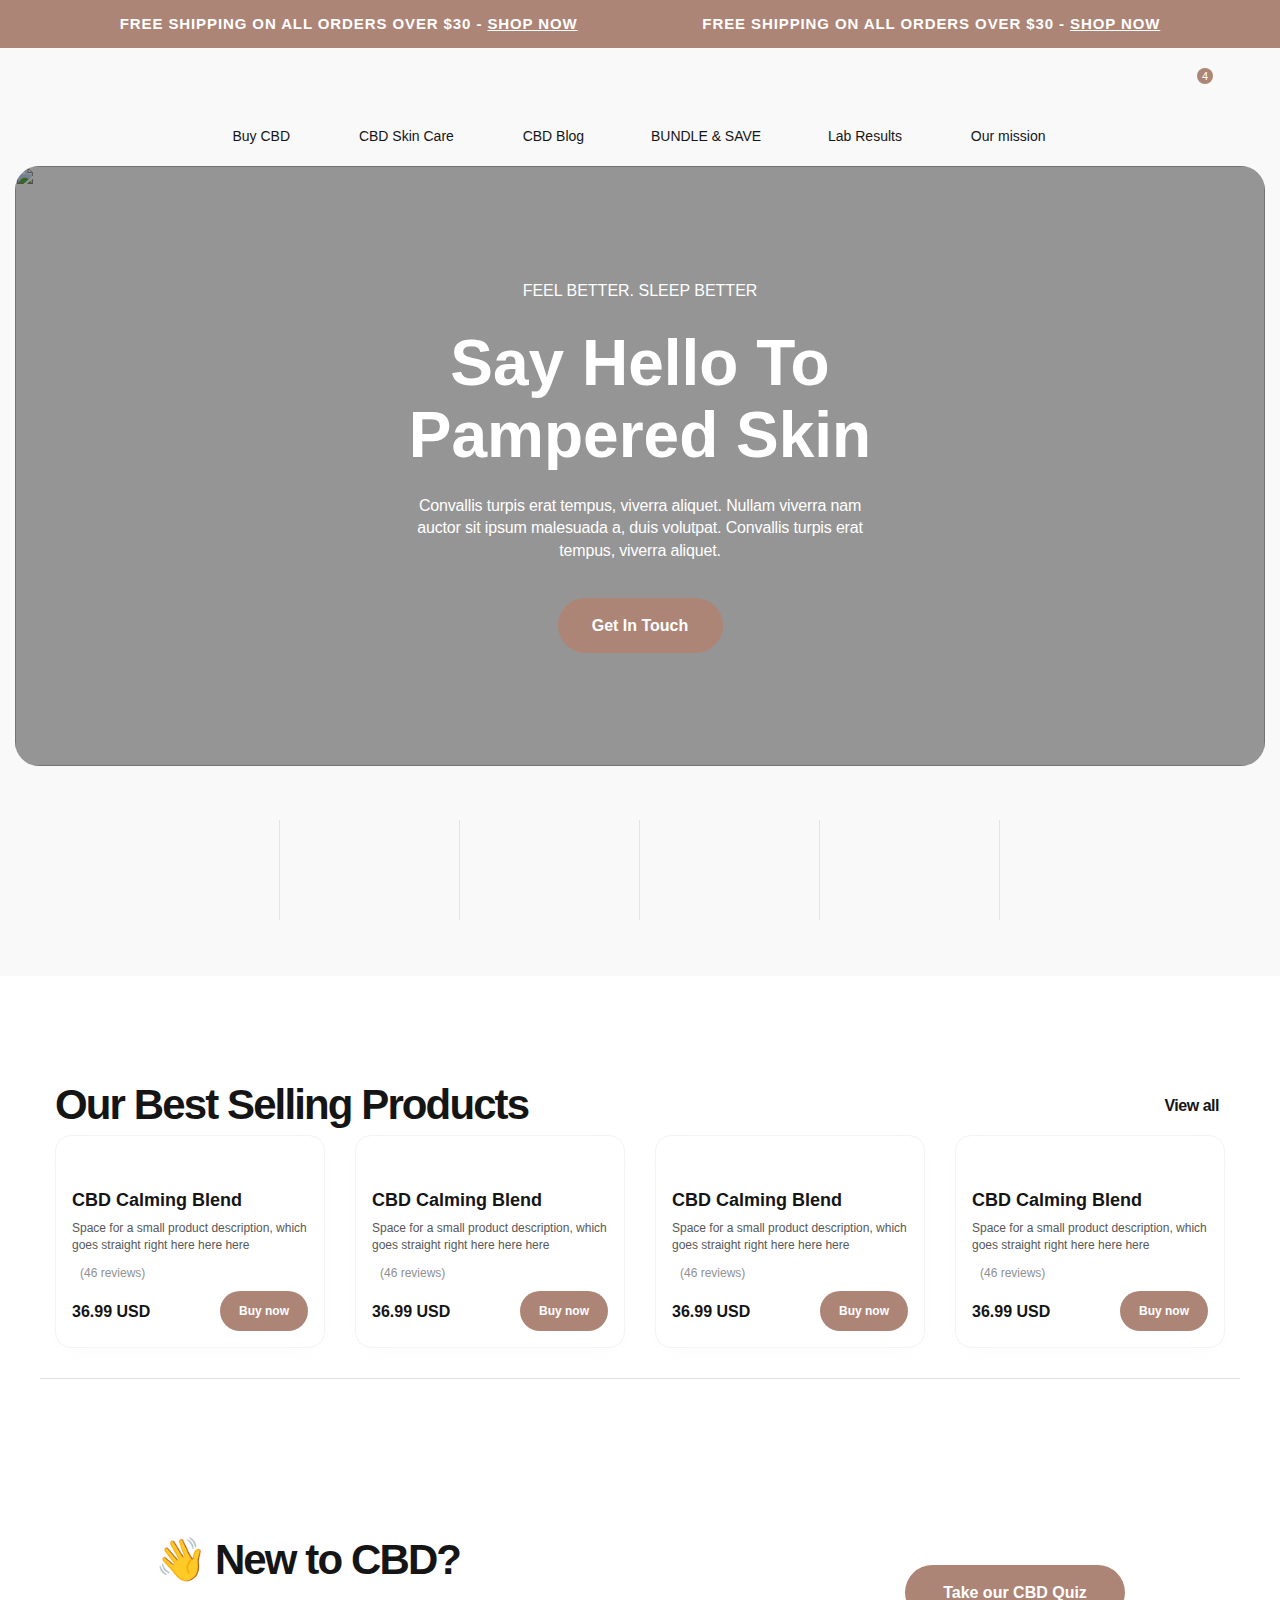
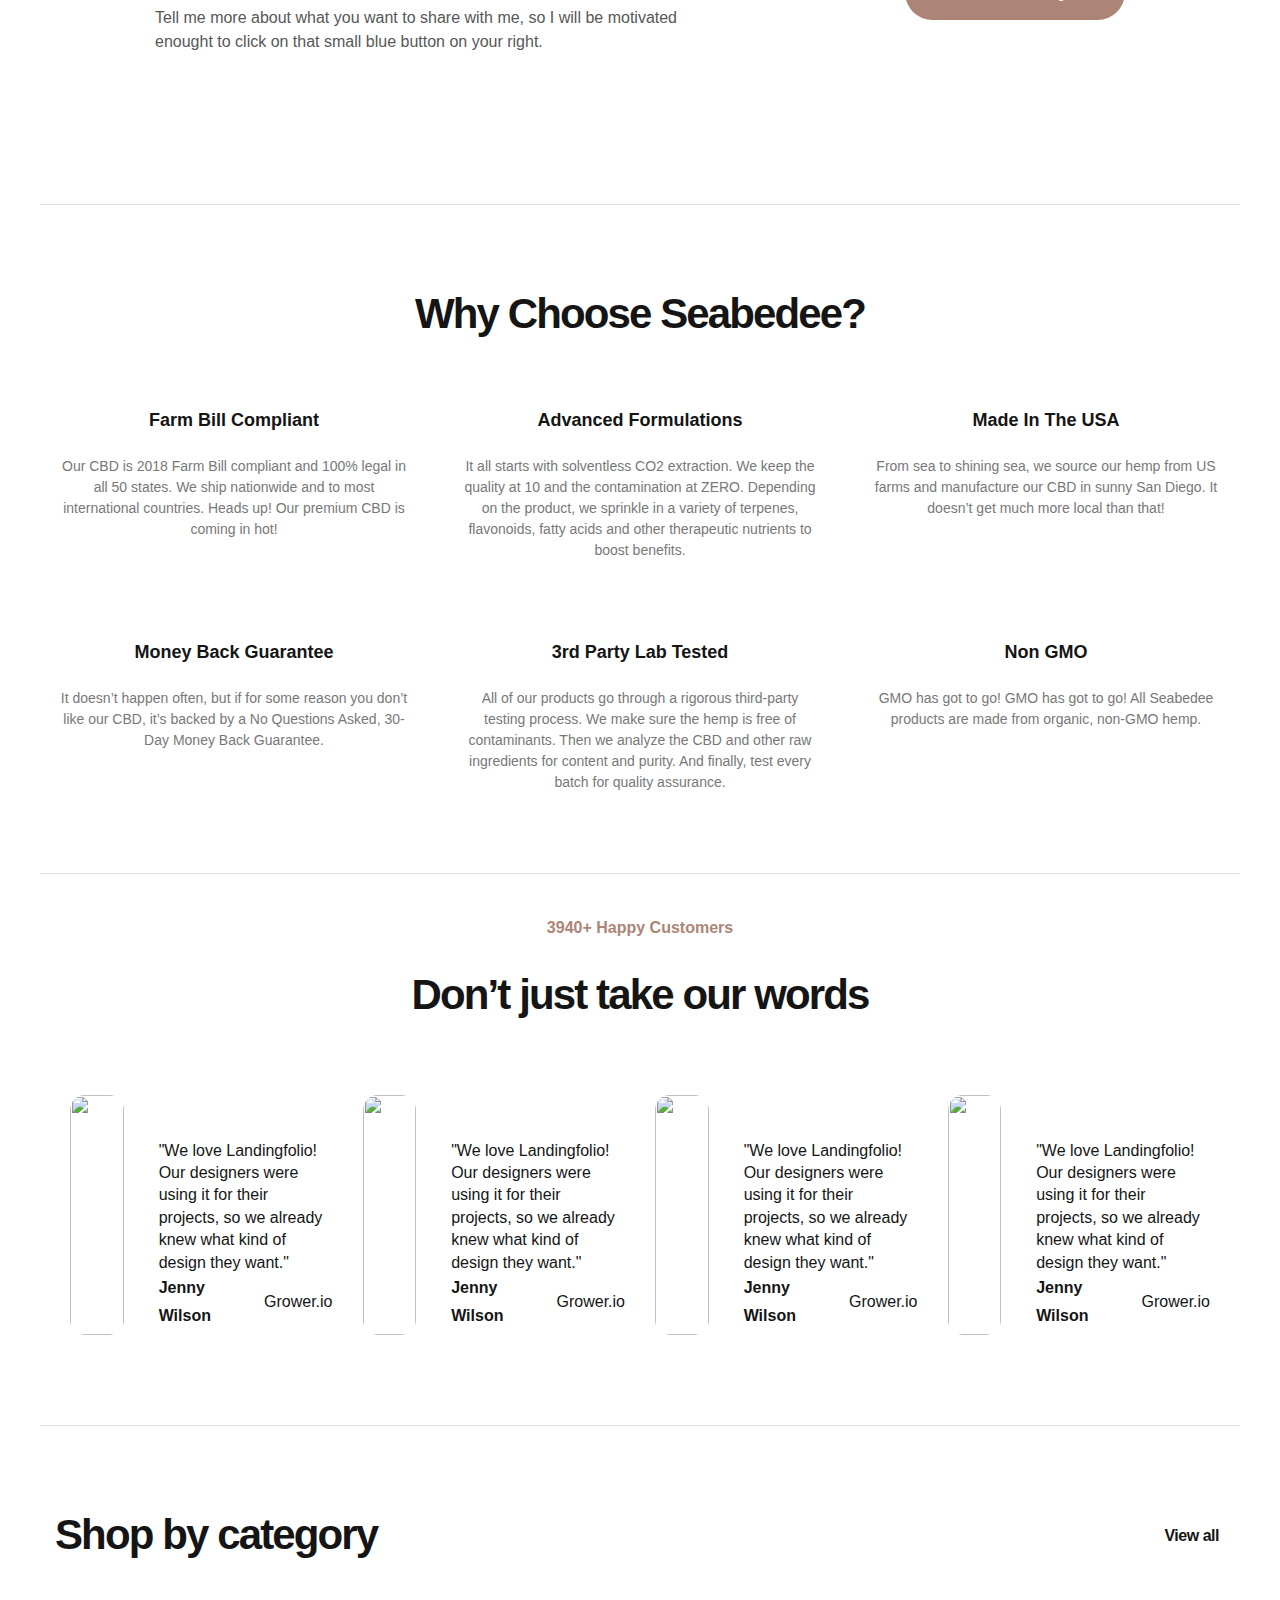
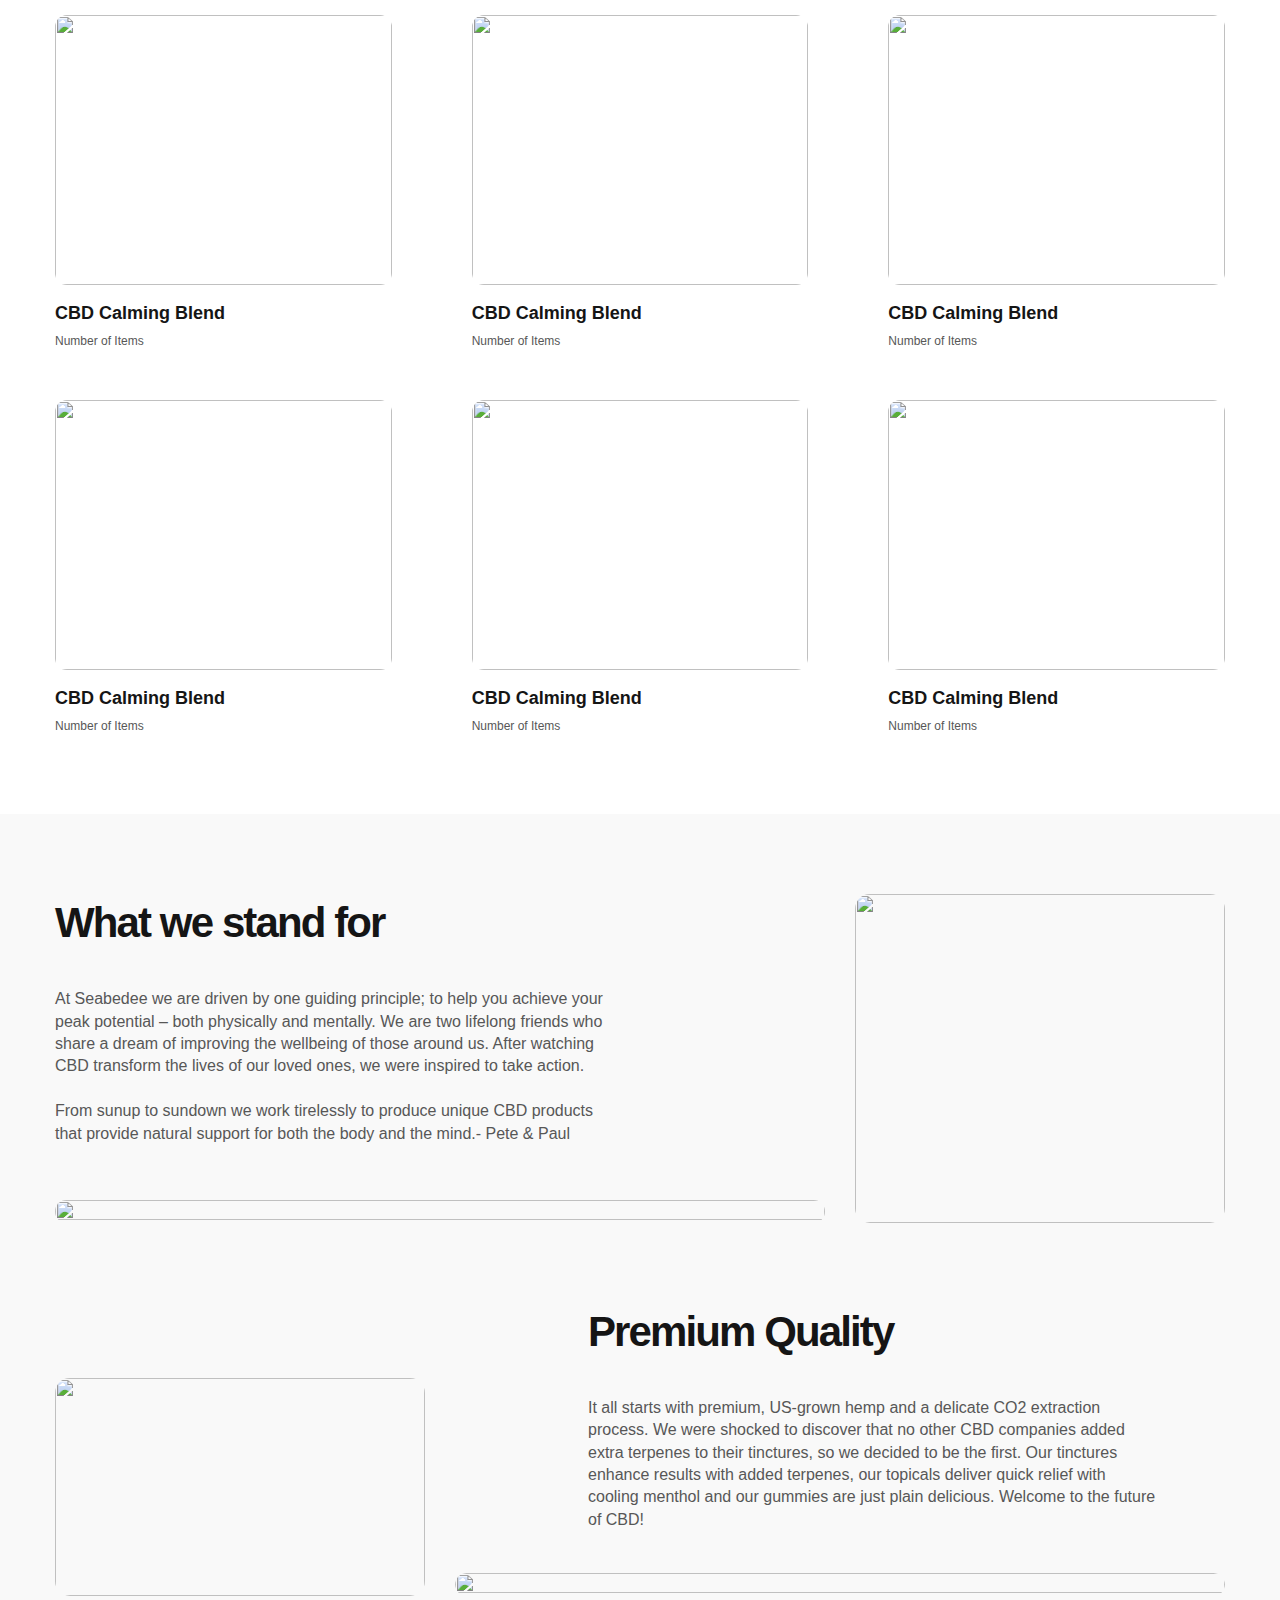
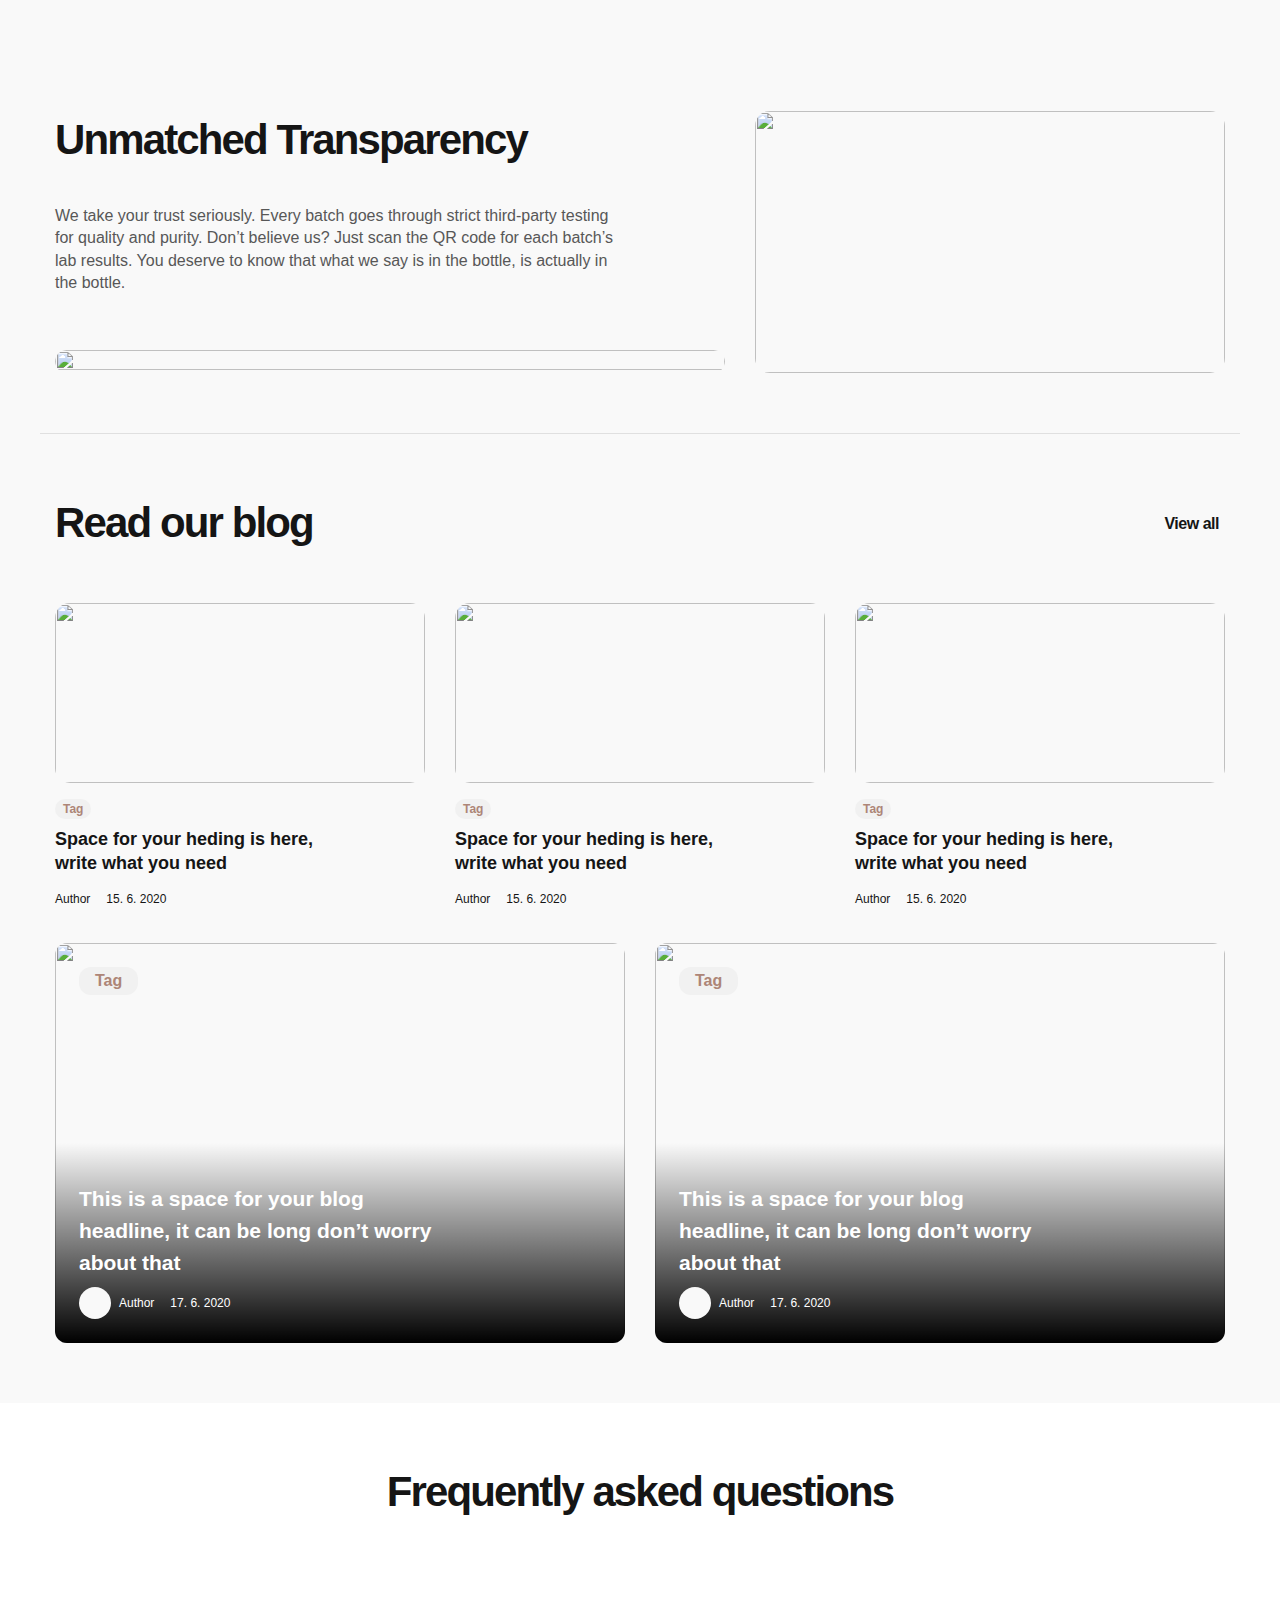
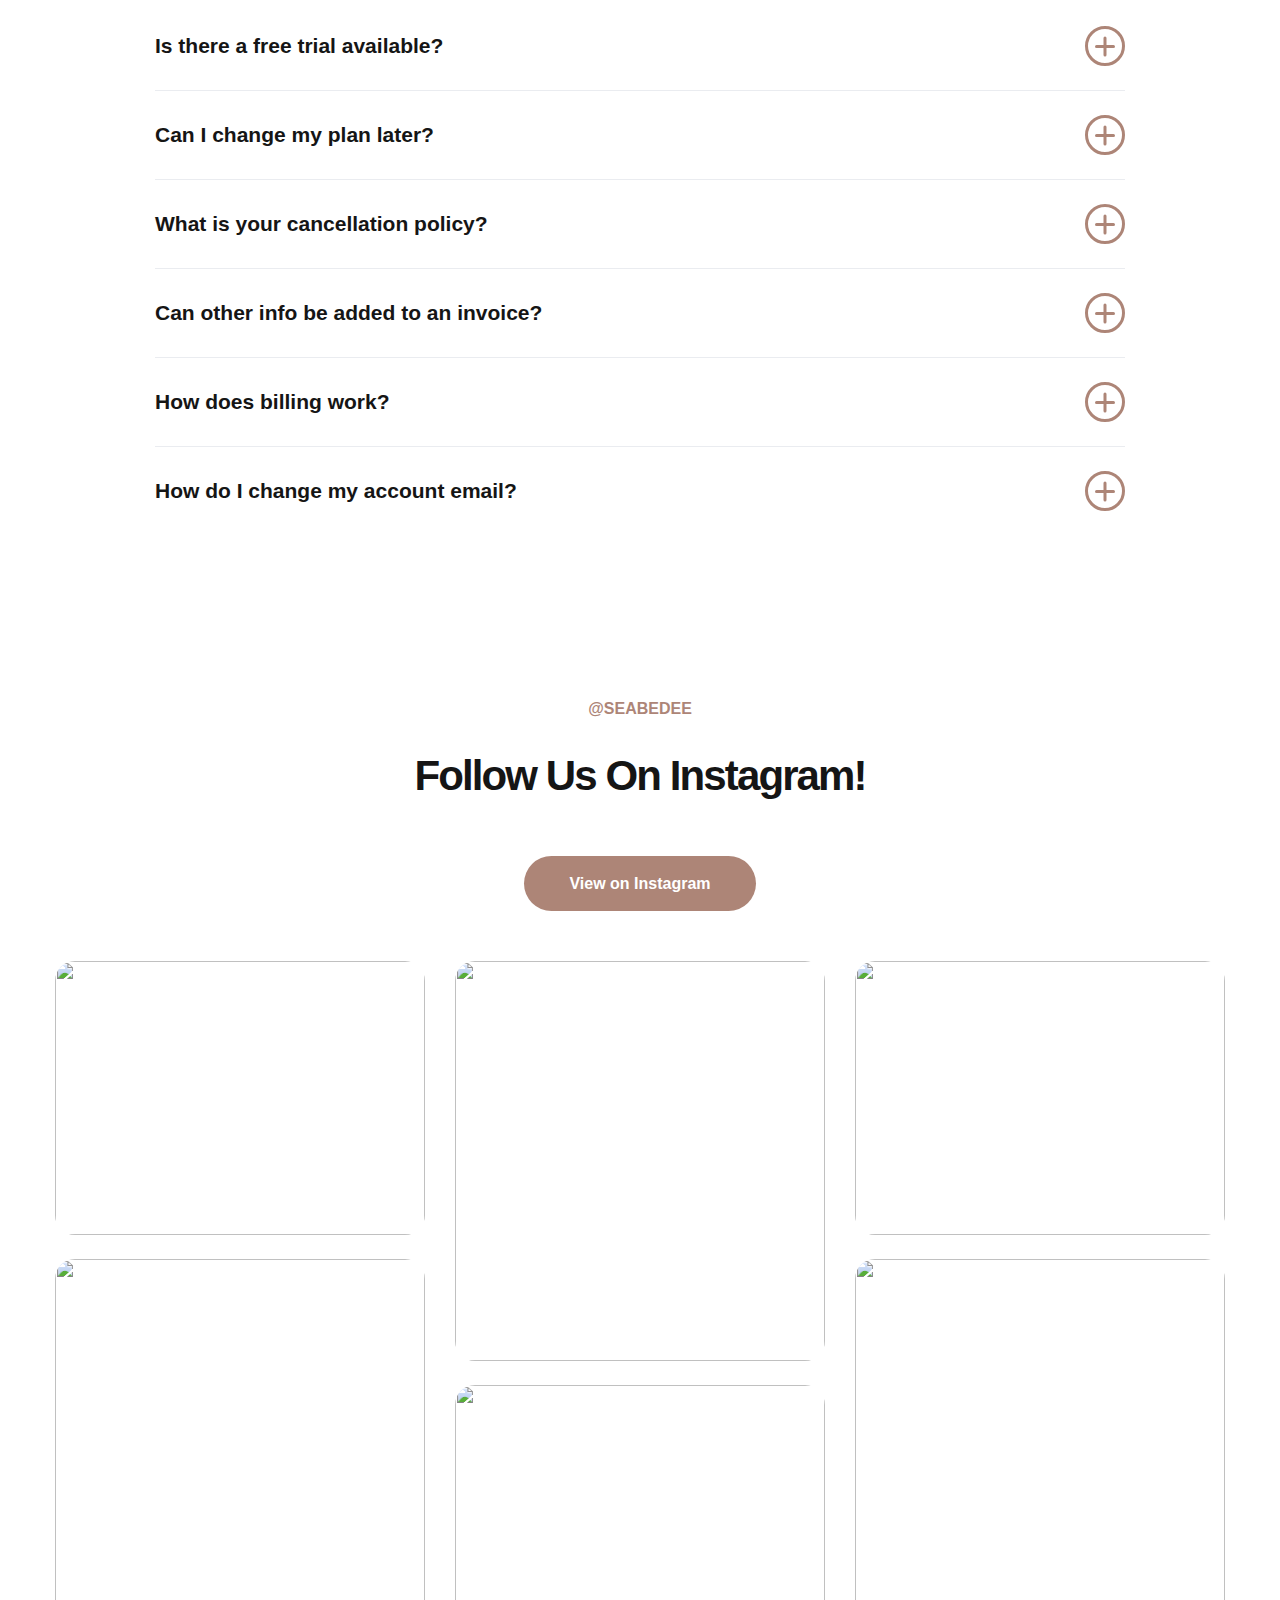
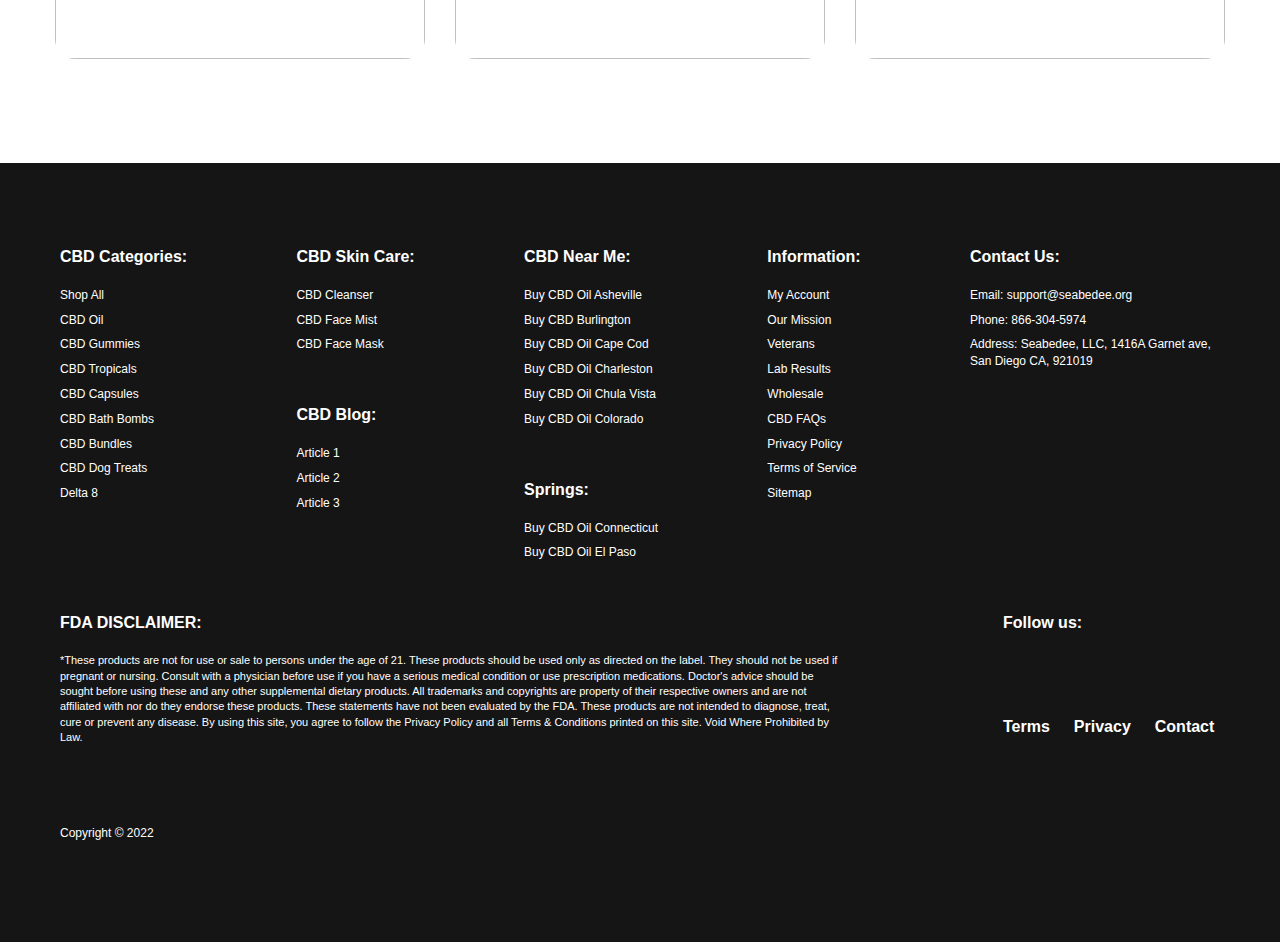
==== commit bb277222: "seebeedee" ====
--- a/index.html
+++ b/index.html
@@ -15,7 +15,8 @@
     <div class="all">
       <div class="cover"></div>
 
-<div class="popup-bg">
+<div class="popup-bg"></div>
+<!-- <div class="popup-bg"> -->
   <div class="popup-wrap">
     <div class="popup">
       <img class="close-popup" src="./img/svg/close-modal.svg" alt="">
@@ -196,7 +197,7 @@
       </div>
     </div>
   </div>
-</div>
+<!-- </div> -->
       <!-- top overlay -->
       <div class="topOverlay">
           <div class="wrap topOverlay__wrap">
@@ -532,7 +533,7 @@
                   </div>
   
                   <!-- item -->
-                  <div class="itemCard bestSlider__itemCard">
+                  <!-- <div class="itemCard bestSlider__itemCard">
                       <a href="javascript://" class="itemCard__img">
                           <img src="./img/best-item.png" alt="">
                       </a>
@@ -559,7 +560,7 @@
                           <p class="itemCard__price">36.99 USD</p>
                           <a href="javascript://" class="button itemCard__button">Buy now</a>
                       </div>
-                  </div>
+                  </div> -->
               </div>
   
               <div class="bestSlider__arrows"></div>
@@ -617,9 +618,9 @@
                           From sea to shining sea, we source our hemp from US farms and manufacture our CBD in sunny San Diego. It doesn’t get much more local than that!
                       </p>
                   </div>
-  
-                  <!-- item -->
-                  <div class="advBlock__item">
+
+                  <!-- item -->
+                  <div class="advBlock__item adv-fade">
                       <img src="./img/svg/adv/adv-icon-04.svg" alt="">
                       <h5>Money Back Guarantee</h5>
                       <p>
@@ -628,7 +629,7 @@
                   </div>
   
                   <!-- item -->
-                  <div class="advBlock__item">
+                  <div class="advBlock__item adv-fade">
                       <img src="./img/svg/adv/adv-icon-05.svg" alt="">
                       <h5>3rd Party Lab Tested</h5>
                       <p>
@@ -637,7 +638,7 @@
                   </div>
   
                   <!-- item -->
-                  <div class="advBlock__item">
+                  <div class="advBlock__item adv-fade">
                       <img src="./img/svg/adv/adv-icon-06.svg" alt="">
                       <h5>Non GMO</h5>
                       <p>
@@ -646,10 +647,12 @@
                   </div>
               </div>
   
-              <a href="javascript://" class="advBlock__readMore">
-                  Read more
-                  <span class="icon-chevron"></span>
-              </a>
+              <div class="readMore">
+                <div class="readMore__text">Read more</div>
+                <div class="readMore__icon">
+                  <img src="./img/svg/next.svg" alt="">
+                </div>
+              </div>
           </div>
       </div>
       <!-- advantages block end -->
@@ -786,64 +789,64 @@
   
               <div class="catBlock__grid">
                   <!-- item -->
-                  <div class="catBlock__item">
+                  <a href="#" class="catBlock__item">
                       <div class="catBlock__img">
                           <img src="./img/category-1.png" alt="">
                       </div>
   
                       <h5>CBD Calming Blend</h5>
                       <p>Number of Items</p>
-                  </div>
-  
-                  <!-- item -->
-                  <div class="catBlock__item">
+                  </a>
+  
+                  <!-- item -->
+                  <a href="#" class="catBlock__item">
                       <div class="catBlock__img">
                           <img src="./img/category-2.png" alt="">
                       </div>
   
                       <h5>CBD Calming Blend</h5>
                       <p>Number of Items</p>
-                  </div>
-  
-                  <!-- item -->
-                  <div class="catBlock__item">
+                  </a>
+  
+                  <!-- item -->
+                  <a href="#" class="catBlock__item">
                       <div class="catBlock__img">
                           <img src="./img/category-3.png" alt="">
                       </div>
   
                       <h5>CBD Calming Blend</h5>
                       <p>Number of Items</p>
-                  </div>
-  
-                  <!-- item -->
-                  <div class="catBlock__item">
+                  </a>
+  
+                  <!-- item -->
+                  <a href="#" class="catBlock__item">
                       <div class="catBlock__img">
                           <img src="./img/category-4.png" alt="">
                       </div>
   
                       <h5>CBD Calming Blend</h5>
                       <p>Number of Items</p>
-                  </div>
-  
-                  <!-- item -->
-                  <div class="catBlock__item">
+                  </a>
+  
+                  <!-- item -->
+                  <a href="#" class="catBlock__item">
                       <div class="catBlock__img">
                           <img src="./img/category-5.png" alt="">
                       </div>
   
                       <h5>CBD Calming Blend</h5>
                       <p>Number of Items</p>
-                  </div>
-  
-                  <!-- item -->
-                  <div class="catBlock__item">
+                  </a>
+  
+                  <!-- item -->
+                  <a href="#" class="catBlock__item">
                       <div class="catBlock__img">
                           <img src="./img/category-6.png" alt="">
                       </div>
   
                       <h5>CBD Calming Blend</h5>
                       <p>Number of Items</p>
-                  </div>
+                  </a>
               </div>
   
               <a href="javascript://" class="viewAllLink catBlock__viewAllLink">
@@ -1003,7 +1006,7 @@
                   <!-- row 2 -->
                   <div class="blogBlock__row2">
                       <!-- big item -->
-                      <div class="blogItemBig blogBlock__blogItemBig">
+                      <a href="#" class="blogItemBig blogBlock__blogItemBig">
                           <div class="blogItemBig__bg">
                               <img src="./img/blog-5.png" alt="">
                               <div class="blogItemBig__cover"></div>
@@ -1011,9 +1014,9 @@
   
                           <div class="blogItemBig__content">
                               <span class="blogItemBig__tag">Tag</span>
-                              <a href="javascript://" class="blogItemBig__name">
+                              <p class="blogItemBig__name">
                                   This is a space for your blog headline, it can be long don’t worry about that
-                              </a>
+                              </p>
   
                               <div class="blogItemBig__bottom">
                                   <div class="blogItemBig__avatar"></div>
@@ -1021,10 +1024,10 @@
                                   <span>17. 6. 2020</span>
                               </div>
                           </div>
-                      </div>
+                      </a>
   
                       <!-- big item -->
-                      <div class="blogItemBig blogBlock__blogItemBig">
+                      <a href="#" class="blogItemBig blogBlock__blogItemBig">
                           <div class="blogItemBig__bg">
                               <img src="./img/blog-1.png" alt="">
                               <div class="blogItemBig__cover"></div>
@@ -1032,9 +1035,9 @@
   
                           <div class="blogItemBig__content">
                               <span class="blogItemBig__tag">Tag</span>
-                              <a href="javascript://" class="blogItemBig__name">
+                              <p class="blogItemBig__name">
                                   This is a space for your blog headline, it can be long don’t worry about that
-                              </a>
+                              </p>
   
                               <div class="blogItemBig__bottom">
                                   <div class="blogItemBig__avatar"></div>
@@ -1042,10 +1045,10 @@
                                   <span>17. 6. 2020</span>
                               </div>
                           </div>
-                      </div>
+                      </a>
 
                       <!-- big item -->
-                      <div class="blogItemBig blogBlock__blogItemBig blogItemBig-hide">
+                      <a href="#" class="blogItemBig blogBlock__blogItemBig blogItemBig-hide">
                         <div class="blogItemBig__bg">
                             <img src="./img/insta-img-4.png" alt="">
                             <div class="blogItemBig__cover"></div>
@@ -1053,9 +1056,9 @@
 
                         <div class="blogItemBig__content">
                             <span class="blogItemBig__tag">Tag</span>
-                            <a href="javascript://" class="blogItemBig__name">
+                            <p class="blogItemBig__name">
                                 This is a space for your blog headline, it can be long don’t worry about that
-                            </a>
+                            </p>
 
                             <div class="blogItemBig__bottom">
                                 <div class="blogItemBig__avatar"></div>
@@ -1063,7 +1066,7 @@
                                 <span>17. 6. 2020</span>
                             </div>
                         </div>
-                    </div>
+                      </a>
                   </div>
               </div>
   
@@ -1400,6 +1403,17 @@
         }
       }
 
+      //readMore
+      let readMore = document.querySelector(".readMore");
+      let advBlocks = document.querySelectorAll(".advBlock__item");
+
+      readMore.addEventListener("click", function() {
+        readMore.classList.add("adv-fade");
+        for (let adv of advBlocks) {
+          adv.classList.remove("adv-fade");
+        }
+      });
+
       //delete
       let deleteItem = document.querySelectorAll(".delete-item");
       let popupItem = document.querySelectorAll(".popup-main__item");
--- a/css/style.css
+++ b/css/style.css
@@ -539,6 +539,90 @@
   -moz-appearance: textfield;
 }
 
+.adv-fade {
+  display: -webkit-box;
+  display: -ms-flexbox;
+  display: flex;
+}
+@media (max-width: 767.98px) {
+  .adv-fade {
+    display: none !important;
+  }
+}
+
+.my-dots {
+  width: 100%;
+  display: -webkit-box;
+  display: -ms-flexbox;
+  display: flex;
+  -webkit-box-pack: justify;
+      -ms-flex-pack: justify;
+          justify-content: space-between;
+  position: absolute;
+  bottom: -50px;
+  padding: 0 30px;
+}
+@media (max-width: 340px) {
+  .my-dots {
+    padding: 0 20px;
+  }
+}
+.my-dots li.slick-active button {
+  width: 66.5px;
+  height: 2px;
+  border: 0;
+  background: #AD8577;
+}
+.my-dots li {
+  margin-right: 8px;
+}
+.my-dots li:last-child {
+  margin-right: 0;
+}
+.my-dots li button {
+  width: 66.5px;
+  height: 2px;
+  border: 0;
+  font-size: 0;
+  line-height: 0;
+  color: transparent;
+  background: #F2EBE8;
+}
+
+.my-dots-two {
+  width: 100%;
+  display: -webkit-box;
+  display: -ms-flexbox;
+  display: flex;
+  -webkit-box-pack: justify;
+      -ms-flex-pack: justify;
+          justify-content: space-between;
+  position: absolute;
+  bottom: -100px;
+  padding: 0;
+}
+.my-dots-two li.slick-active button {
+  width: 66.5px;
+  height: 2px;
+  border: 0;
+  background: #AD8577;
+}
+.my-dots-two li {
+  margin-right: 8px;
+}
+.my-dots-two li:last-child {
+  margin-right: 0;
+}
+.my-dots-two li button {
+  width: 66.5px;
+  height: 2px;
+  border: 0;
+  font-size: 0;
+  line-height: 0;
+  color: transparent;
+  background: #F2EBE8;
+}
+
 .popup-bg {
   position: absolute;
   top: 0;
@@ -547,7 +631,7 @@
   height: 100%;
   background: rgba(0, 0, 0, 0.4);
   display: none;
-  z-index: 9999;
+  z-index: 9995;
 }
 @media (max-width: 1199px) {
   .popup-bg {
@@ -559,13 +643,15 @@
     padding: 0;
   }
 }
-.popup-bg .popup-wrap {
+
+.popup-wrap {
   max-width: 1170px;
   margin: 0 auto;
   height: 100%;
   position: relative;
-}
-.popup-bg .popup-wrap .popup {
+  width: 100%;
+}
+.popup-wrap .popup {
   position: absolute;
   background: #ffffff;
   -webkit-box-shadow: 0px 2px 32px rgba(0, 0, 0, 0.15);
@@ -575,18 +661,31 @@
   padding: 24px 0 32px;
   right: 0;
   top: 115px;
+  z-index: 9999;
+  display: none;
+}
+@media (max-width: 1199px) {
+  .popup-wrap .popup {
+    right: 10px;
+  }
+}
+@media (max-width: 1170px) {
+  .popup-wrap .popup {
+    right: 15px;
+  }
 }
 @media (max-width: 767.98px) {
-  .popup-bg .popup-wrap .popup {
+  .popup-wrap .popup {
     top: 48px;
+    right: 0;
   }
 }
 @media (max-width: 480px) {
-  .popup-bg .popup-wrap .popup {
+  .popup-wrap .popup {
     top: 27px;
   }
 }
-.popup-bg .popup-wrap .popup .close-popup {
+.popup-wrap .popup .close-popup {
   position: absolute;
   top: 28px;
   right: 16px;
@@ -594,7 +693,7 @@
   width: 24px;
   height: 24px;
 }
-.popup-bg .popup-wrap .popup-title {
+.popup-wrap .popup-title {
   font-family: "Poppins", sans-serif;
   font-weight: 600;
   font-size: 21px;
@@ -603,7 +702,7 @@
   margin-bottom: 32px;
   padding: 0 16px;
 }
-.popup-bg .popup-wrap .popup-main {
+.popup-wrap .popup-main {
   display: -webkit-box;
   display: -ms-flexbox;
   display: flex;
@@ -612,7 +711,7 @@
       -ms-flex-direction: column;
           flex-direction: column;
 }
-.popup-bg .popup-wrap .popup-main__item {
+.popup-wrap .popup-main__item {
   display: -webkit-box;
   display: -ms-flexbox;
   display: flex;
@@ -624,13 +723,13 @@
   border-bottom: 1px solid #E0E0E0;
   margin: 0 16px 24px 16px;
 }
-.popup-bg .popup-wrap .popup-main__item > img {
+.popup-wrap .popup-main__item > img {
   position: absolute;
   right: 0;
   top: 0;
   cursor: pointer;
 }
-.popup-bg .popup-wrap .popup-main__item .item-desc {
+.popup-wrap .popup-main__item .item-desc {
   display: -webkit-box;
   display: -ms-flexbox;
   display: flex;
@@ -641,7 +740,7 @@
   margin-left: 16px;
   max-width: 321px;
 }
-.popup-bg .popup-wrap .popup-main__item .item-desc h3 {
+.popup-wrap .popup-main__item .item-desc h3 {
   font-family: "Poppins", sans-serif;
   font-weight: 600;
   font-size: 16px;
@@ -650,14 +749,14 @@
   color: #151515;
   margin-bottom: 8px;
 }
-.popup-bg .popup-wrap .popup-main__item .item-desc p {
+.popup-wrap .popup-main__item .item-desc p {
   font-weight: 400;
   font-size: 12px;
   line-height: 140%;
   color: #575757;
   margin-bottom: 16px;
 }
-.popup-bg .popup-wrap .popup-main__item .item-desc__bottom {
+.popup-wrap .popup-main__item .item-desc__bottom {
   display: -webkit-box;
   display: -ms-flexbox;
   display: flex;
@@ -668,13 +767,13 @@
       -ms-flex-pack: justify;
           justify-content: space-between;
 }
-.popup-bg .popup-wrap .popup-main__item .item-desc__bottom .price {
+.popup-wrap .popup-main__item .item-desc__bottom .price {
   font-weight: 700;
   font-size: 16px;
   line-height: 19px;
   color: #151515;
 }
-.popup-bg .popup-wrap .popup-main__item .item-desc__bottom .price-two {
+.popup-wrap .popup-main__item .item-desc__bottom .price-two {
   display: -webkit-box;
   display: -ms-flexbox;
   display: flex;
@@ -682,13 +781,13 @@
       -ms-flex-align: center;
           align-items: center;
 }
-.popup-bg .popup-wrap .popup-main__item .item-desc__bottom .price-two span {
+.popup-wrap .popup-main__item .item-desc__bottom .price-two span {
   font-weight: 700;
   font-size: 16px;
   line-height: 19px;
   color: #38803E;
 }
-.popup-bg .popup-wrap .popup-main__item .item-desc__bottom .price-two span:last-child {
+.popup-wrap .popup-main__item .item-desc__bottom .price-two span:last-child {
   font-weight: 700;
   font-size: 12px;
   line-height: 15px;
@@ -698,23 +797,23 @@
   margin-left: 8px;
 }
 @media (max-width: 767.98px) {
-  .popup-bg .popup-wrap .popup-main__item .item-desc__bottom .price-two {
+  .popup-wrap .popup-main__item .item-desc__bottom .price-two {
     -webkit-box-orient: vertical;
     -webkit-box-direction: normal;
         -ms-flex-direction: column;
             flex-direction: column;
   }
-  .popup-bg .popup-wrap .popup-main__item .item-desc__bottom .price-two span {
+  .popup-wrap .popup-main__item .item-desc__bottom .price-two span {
     font-size: 14px;
     line-height: 20px;
   }
-  .popup-bg .popup-wrap .popup-main__item .item-desc__bottom .price-two span:last-child {
+  .popup-wrap .popup-main__item .item-desc__bottom .price-two span:last-child {
     font-size: 11px;
     line-height: 20px;
     margin-left: 0;
   }
 }
-.popup-bg .popup-wrap .popup-main__item .item-desc__bottom .buy-counter {
+.popup-wrap .popup-main__item .item-desc__bottom .buy-counter {
   display: -webkit-box;
   display: -ms-flexbox;
   display: flex;
@@ -725,18 +824,18 @@
   border: 1px solid #F3F3F3;
   border-radius: 12px;
 }
-.popup-bg .popup-wrap .popup-main__item .item-desc__bottom .counter-cell {
-  display: -webkit-box;
-  display: -ms-flexbox;
-  display: flex;
-}
-.popup-bg .popup-wrap .popup-main__item .item-desc__bottom .cell-addon {
+.popup-wrap .popup-main__item .item-desc__bottom .counter-cell {
+  display: -webkit-box;
+  display: -ms-flexbox;
+  display: flex;
+}
+.popup-wrap .popup-main__item .item-desc__bottom .cell-addon {
   width: auto;
 }
-.popup-bg .popup-wrap .popup-main__item .item-desc__bottom .cell-input {
+.popup-wrap .popup-main__item .item-desc__bottom .cell-input {
   width: 100%;
 }
-.popup-bg .popup-wrap .popup-main__item .item-desc__bottom .btn {
+.popup-wrap .popup-main__item .item-desc__bottom .btn {
   font-size: 21px;
   width: 36px;
   height: 36px;
@@ -757,7 +856,7 @@
   border: 0;
   cursor: pointer;
 }
-.popup-bg .popup-wrap .popup-main__item .item-desc__bottom .counter-value {
+.popup-wrap .popup-main__item .item-desc__bottom .counter-value {
   width: 100%;
   padding: 2px 0;
   height: 100%;
@@ -767,12 +866,12 @@
   text-align: center;
   color: #151515;
 }
-.popup-bg .popup-wrap .popup-main .popup-item-other {
+.popup-wrap .popup-main .popup-item-other {
   border-bottom: 0;
   padding-bottom: 0;
   margin-bottom: 0;
 }
-.popup-bg .popup-wrap .popup-main__sale {
+.popup-wrap .popup-main__sale {
   width: 100%;
   background: #AD8577;
   padding: 6px 0;
@@ -786,7 +885,7 @@
   margin-bottom: 35px;
   margin-top: 40px;
 }
-.popup-bg .popup-wrap .popup-total {
+.popup-wrap .popup-total {
   display: -webkit-box;
   display: -ms-flexbox;
   display: flex;
@@ -803,19 +902,19 @@
   margin-bottom: 32px;
   border-bottom: 1px solid #E0E0E0;
 }
-.popup-bg .popup-wrap .popup-total span {
+.popup-wrap .popup-total span {
   font-family: "Poppins", sans-serif;
   font-weight: 500;
   font-size: 14px;
   line-height: 20px;
   color: #151515;
 }
-.popup-bg .popup-wrap .popup-total span:last-child {
+.popup-wrap .popup-total span:last-child {
   font-size: 21px;
   line-height: 32px;
   margin-top: 8px;
 }
-.popup-bg .popup-wrap .popup-buttons {
+.popup-wrap .popup-buttons {
   display: -webkit-box;
   display: -ms-flexbox;
   display: flex;
@@ -829,7 +928,7 @@
   padding-left: 16px;
   padding-right: 16px;
 }
-.popup-bg .popup-wrap .popup-buttons__button {
+.popup-wrap .popup-buttons__button {
   padding: 15.5px 131px;
   border-radius: 36px;
   cursor: pointer;
@@ -840,26 +939,26 @@
   width: -moz-fit-content;
   width: fit-content;
 }
-.popup-bg .popup-wrap .popup-buttons__button:first-child {
+.popup-wrap .popup-buttons__button:first-child {
   color: #fff;
   background: #AD8577;
   margin-bottom: 16px;
 }
-.popup-bg .popup-wrap .popup-buttons__button:last-child {
+.popup-wrap .popup-buttons__button:last-child {
   color: #AD8577;
   background: #fff;
   padding: 15.5px 18.5px;
 }
 @media (max-width: 767.98px) {
-  .popup-bg .popup-wrap .popup {
+  .popup-wrap .popup {
     width: 100%;
     border-radius: 0;
   }
-  .popup-bg .popup-wrap .popup-main__item {
+  .popup-wrap .popup-main__item {
     padding-bottom: 20px;
     margin: 0 16px 20px 16px;
   }
-  .popup-bg .popup-wrap .popup-main__item .item-desc {
+  .popup-wrap .popup-main__item .item-desc {
     margin-left: 8px;
     width: 217px;
     max-width: 100%;
@@ -867,39 +966,39 @@
         -ms-flex: 1;
             flex: 1;
   }
-  .popup-bg .popup-wrap .popup-main__item .item-desc h3 {
+  .popup-wrap .popup-main__item .item-desc h3 {
     font-size: 14px;
     margin-bottom: 4px;
   }
-  .popup-bg .popup-wrap .popup-main__item .item-desc__bottom .price {
+  .popup-wrap .popup-main__item .item-desc__bottom .price {
     font-size: 14px;
     line-height: 20px;
   }
-  .popup-bg .popup-wrap .popup-main__item .item-desc__bottom .buy-counter {
+  .popup-wrap .popup-main__item .item-desc__bottom .buy-counter {
     max-width: 93px;
     border-radius: 4px;
   }
-  .popup-bg .popup-wrap .popup-main__item .item-desc__bottom .btn {
+  .popup-wrap .popup-main__item .item-desc__bottom .btn {
     width: 30px;
     height: 30px;
     border-radius: 4px;
   }
-  .popup-bg .popup-wrap .popup-main__item .item-desc__bottom .counter-value {
+  .popup-wrap .popup-main__item .item-desc__bottom .counter-value {
     font-size: 12px;
     line-height: 23px;
   }
-  .popup-bg .popup-wrap .popup-total {
+  .popup-wrap .popup-total {
     margin-top: 12px;
   }
-  .popup-bg .popup-wrap .popup-total span {
+  .popup-wrap .popup-total span {
     font-size: 12px;
   }
-  .popup-bg .popup-wrap .popup-total span:last-child {
+  .popup-wrap .popup-total span:last-child {
     font-size: 18px;
     line-height: 24px;
     margin-top: 4px;
   }
-  .popup-bg .popup-wrap .popup-buttons__button {
+  .popup-wrap .popup-buttons__button {
     padding: 15.5px 91px;
   }
 }
@@ -1395,6 +1494,26 @@
 .partners__wrap::after {
   content: "";
 }
+@media (max-width: 767.98px) {
+  .partners__wrap {
+    display: -webkit-box;
+    display: -ms-flexbox;
+    display: flex;
+    -webkit-box-align: center;
+        -ms-flex-align: center;
+            align-items: center;
+    -ms-flex-wrap: nowrap;
+        flex-wrap: nowrap;
+    overflow: auto;
+  }
+  .partners__wrap .partners__item {
+    border-right: 1px solid #E4E4E4;
+    padding: 0 20px;
+  }
+  .partners__wrap .partners__item:first-child {
+    padding: 0 20px 0 0;
+  }
+}
 .partners__item {
   height: 100px;
   display: -webkit-box;
@@ -1419,7 +1538,7 @@
     height: 24px;
     width: 33%;
     border-right: 0;
-    margin-bottom: 20px;
+    margin-bottom: 0px;
   }
   .partners__item:nth-child(4), .partners__item:nth-child(5), .partners__item:nth-child(6) {
     margin-bottom: 0;
@@ -1433,7 +1552,7 @@
     height: 24px;
     width: 50%;
     border-right: 0;
-    margin-bottom: 15px;
+    margin-bottom: 0;
   }
   .partners__item:nth-child(5), .partners__item:nth-child(6) {
     margin-bottom: 0;
@@ -1711,6 +1830,40 @@
   grid-column-gap: 48px;
   grid-row-gap: 55px;
 }
+.advBlock .readMore {
+  display: none;
+}
+@media (max-width: 767.98px) {
+  .advBlock .readMore {
+    display: -webkit-box;
+    display: -ms-flexbox;
+    display: flex;
+    -webkit-box-align: center;
+        -ms-flex-align: center;
+            align-items: center;
+    cursor: pointer;
+    width: 100%;
+    -webkit-box-pack: center;
+        -ms-flex-pack: center;
+            justify-content: center;
+    margin-top: 24px;
+  }
+  .advBlock .readMore__text {
+    font-weight: 600;
+    font-size: 12px;
+    line-height: 120%;
+    letter-spacing: -0.03em;
+    color: #23242A;
+  }
+  .advBlock .readMore__icon {
+    margin-left: 6px;
+    height: 22px;
+  }
+  .advBlock .readMore__icon img {
+    -webkit-transform: rotate(90deg);
+            transform: rotate(90deg);
+  }
+}
 .advBlock__item {
   display: -webkit-box;
   display: -ms-flexbox;
@@ -2409,6 +2562,16 @@
   -ms-flex-wrap: wrap;
       flex-wrap: wrap;
 }
+@media (max-width: 480px) {
+  .footer__top {
+    -ms-flex-wrap: nowrap;
+        flex-wrap: nowrap;
+    -webkit-box-orient: vertical;
+    -webkit-box-direction: normal;
+        -ms-flex-direction: column;
+            flex-direction: column;
+  }
+}
 .footer__col {
   max-width: -webkit-min-content;
   max-width: -moz-min-content;
@@ -2590,7 +2753,7 @@
 
   .revSlider__wrap {
     padding-top: 40px;
-    padding-bottom: 40px;
+    padding-bottom: 80px;
   }
 
   .bgVector {
@@ -2952,13 +3115,6 @@
 
   .partners__wrap {
     padding: 36px 15px 48px;
-    display: -webkit-box;
-    display: -ms-flexbox;
-    display: flex;
-    -ms-flex-wrap: wrap;
-        flex-wrap: wrap;
-    -ms-flex-pack: distribute;
-        justify-content: space-around;
   }
   .partners__item img {
     max-width: 64px;
@@ -2969,7 +3125,7 @@
     margin-left: -25px;
   }
   .bestSlider__wrap {
-    padding-bottom: 40px;
+    padding-bottom: 80px;
   }
   .bestSlider__arrows {
     padding: 0;
